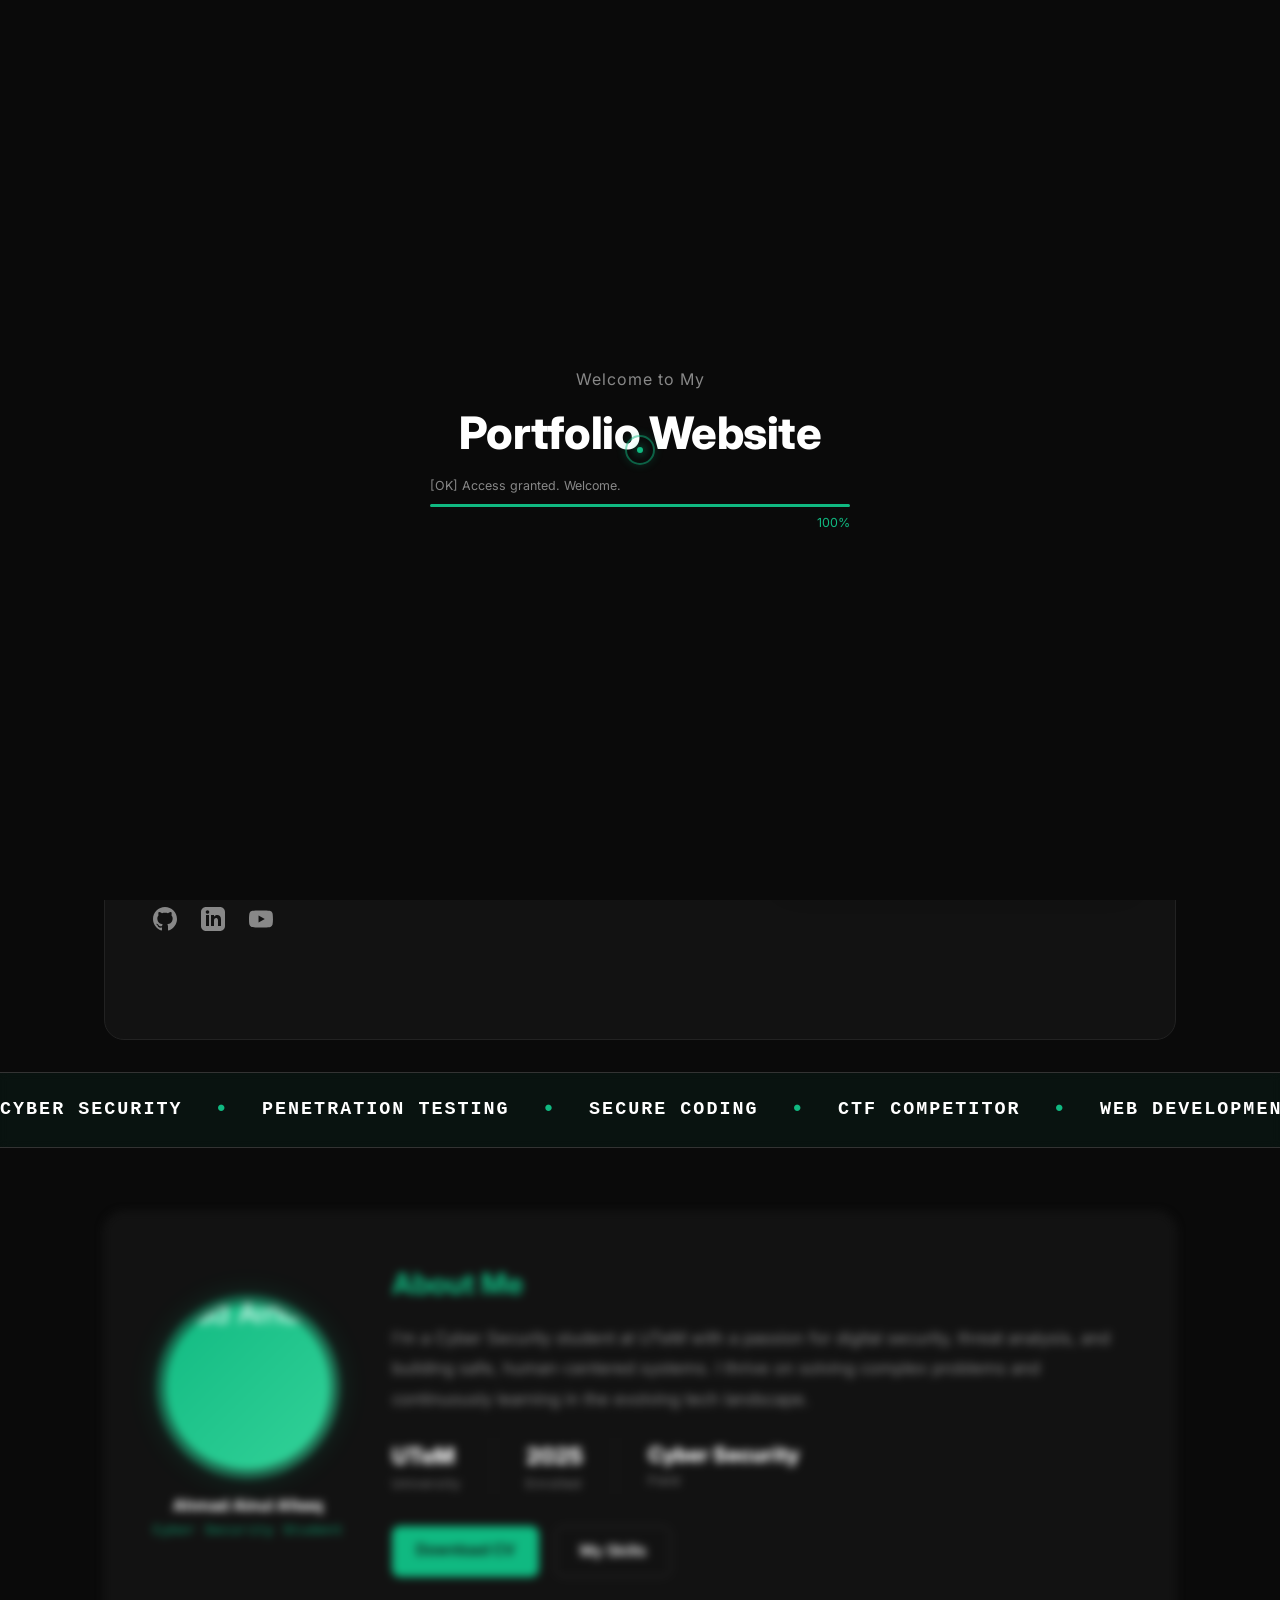
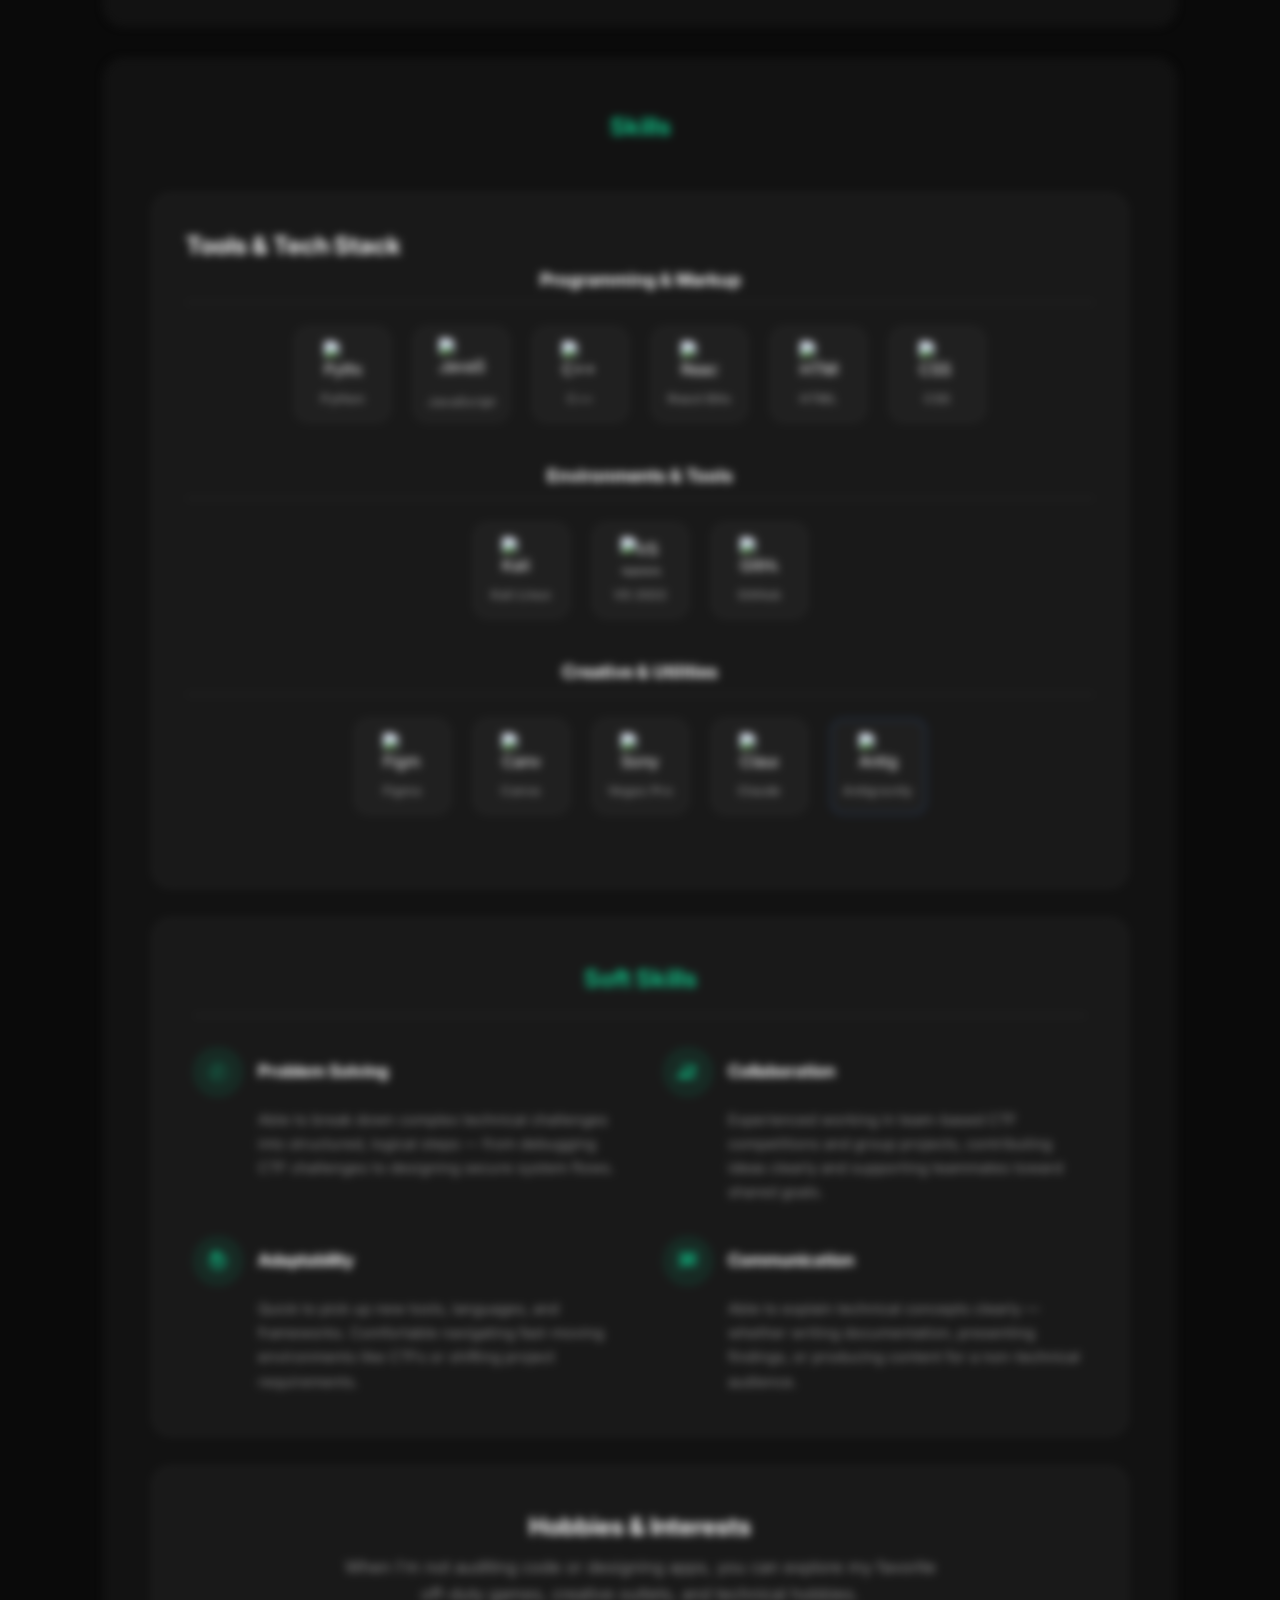
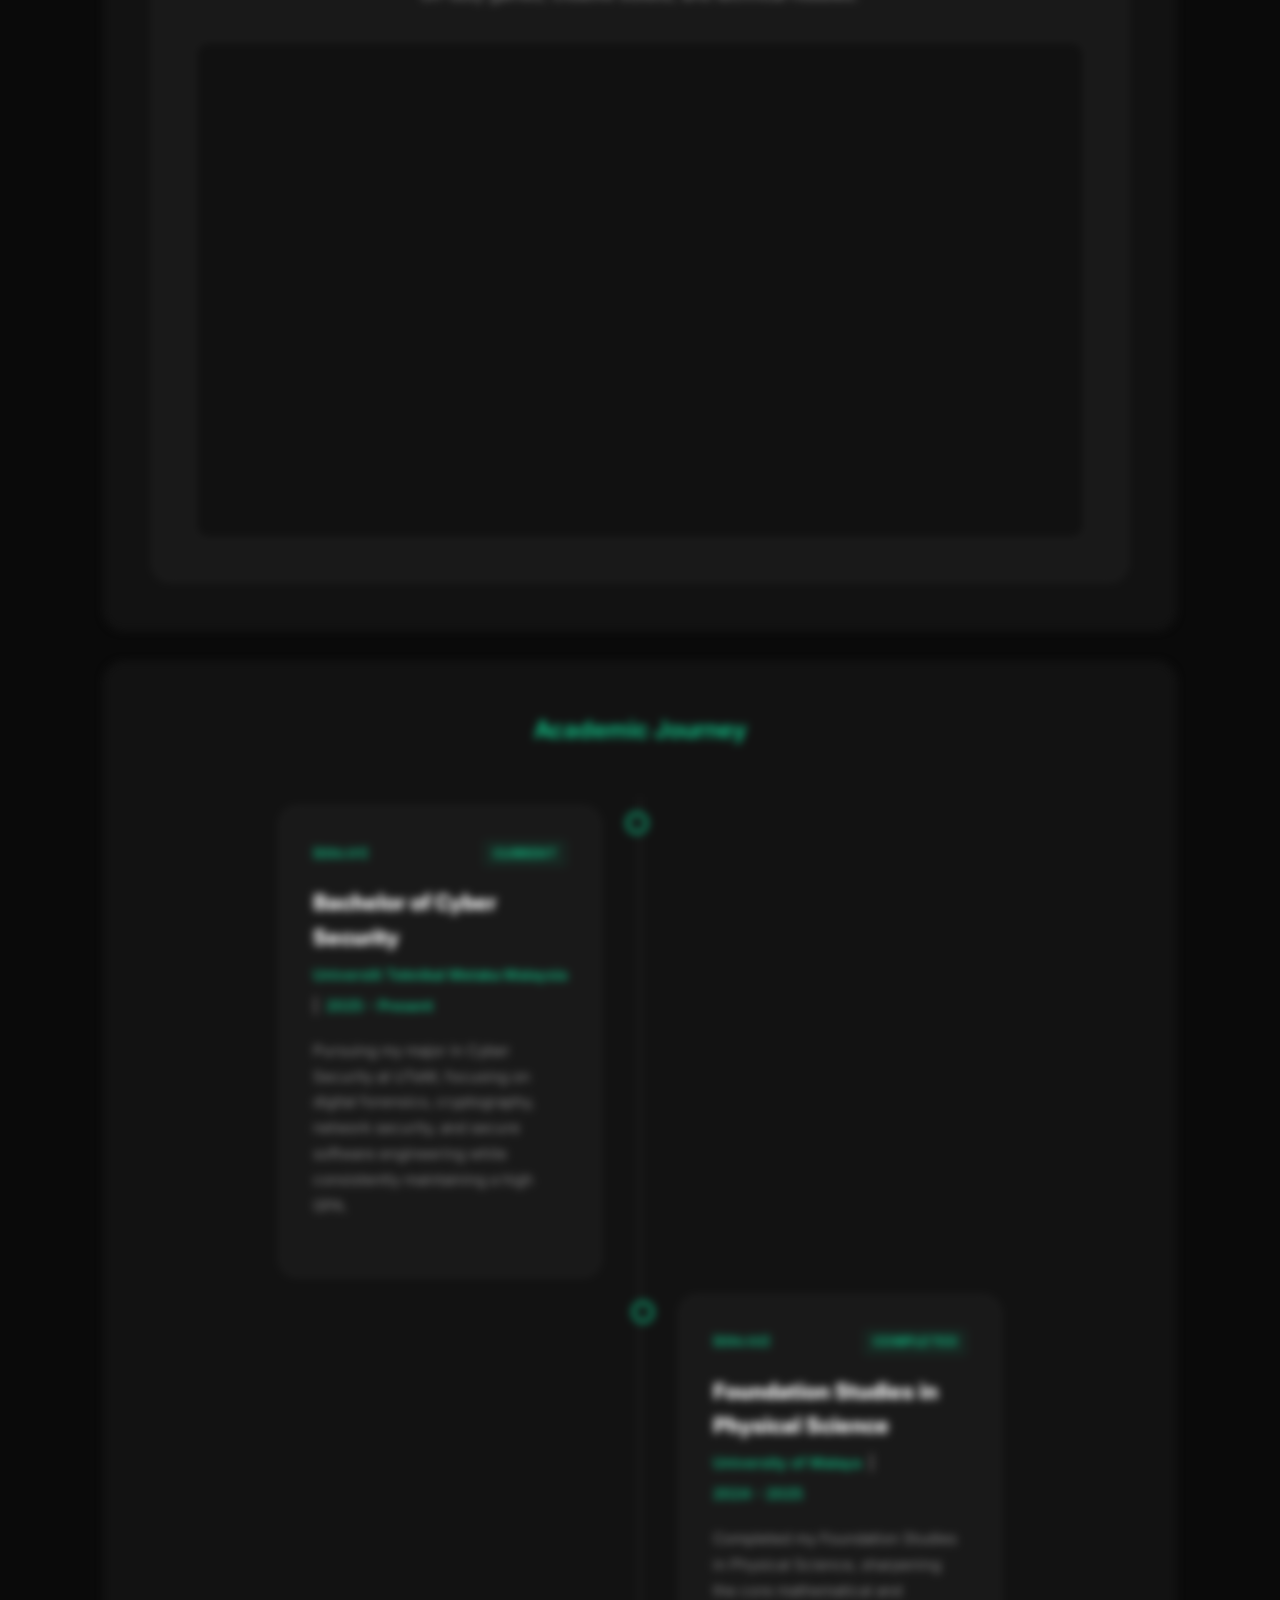
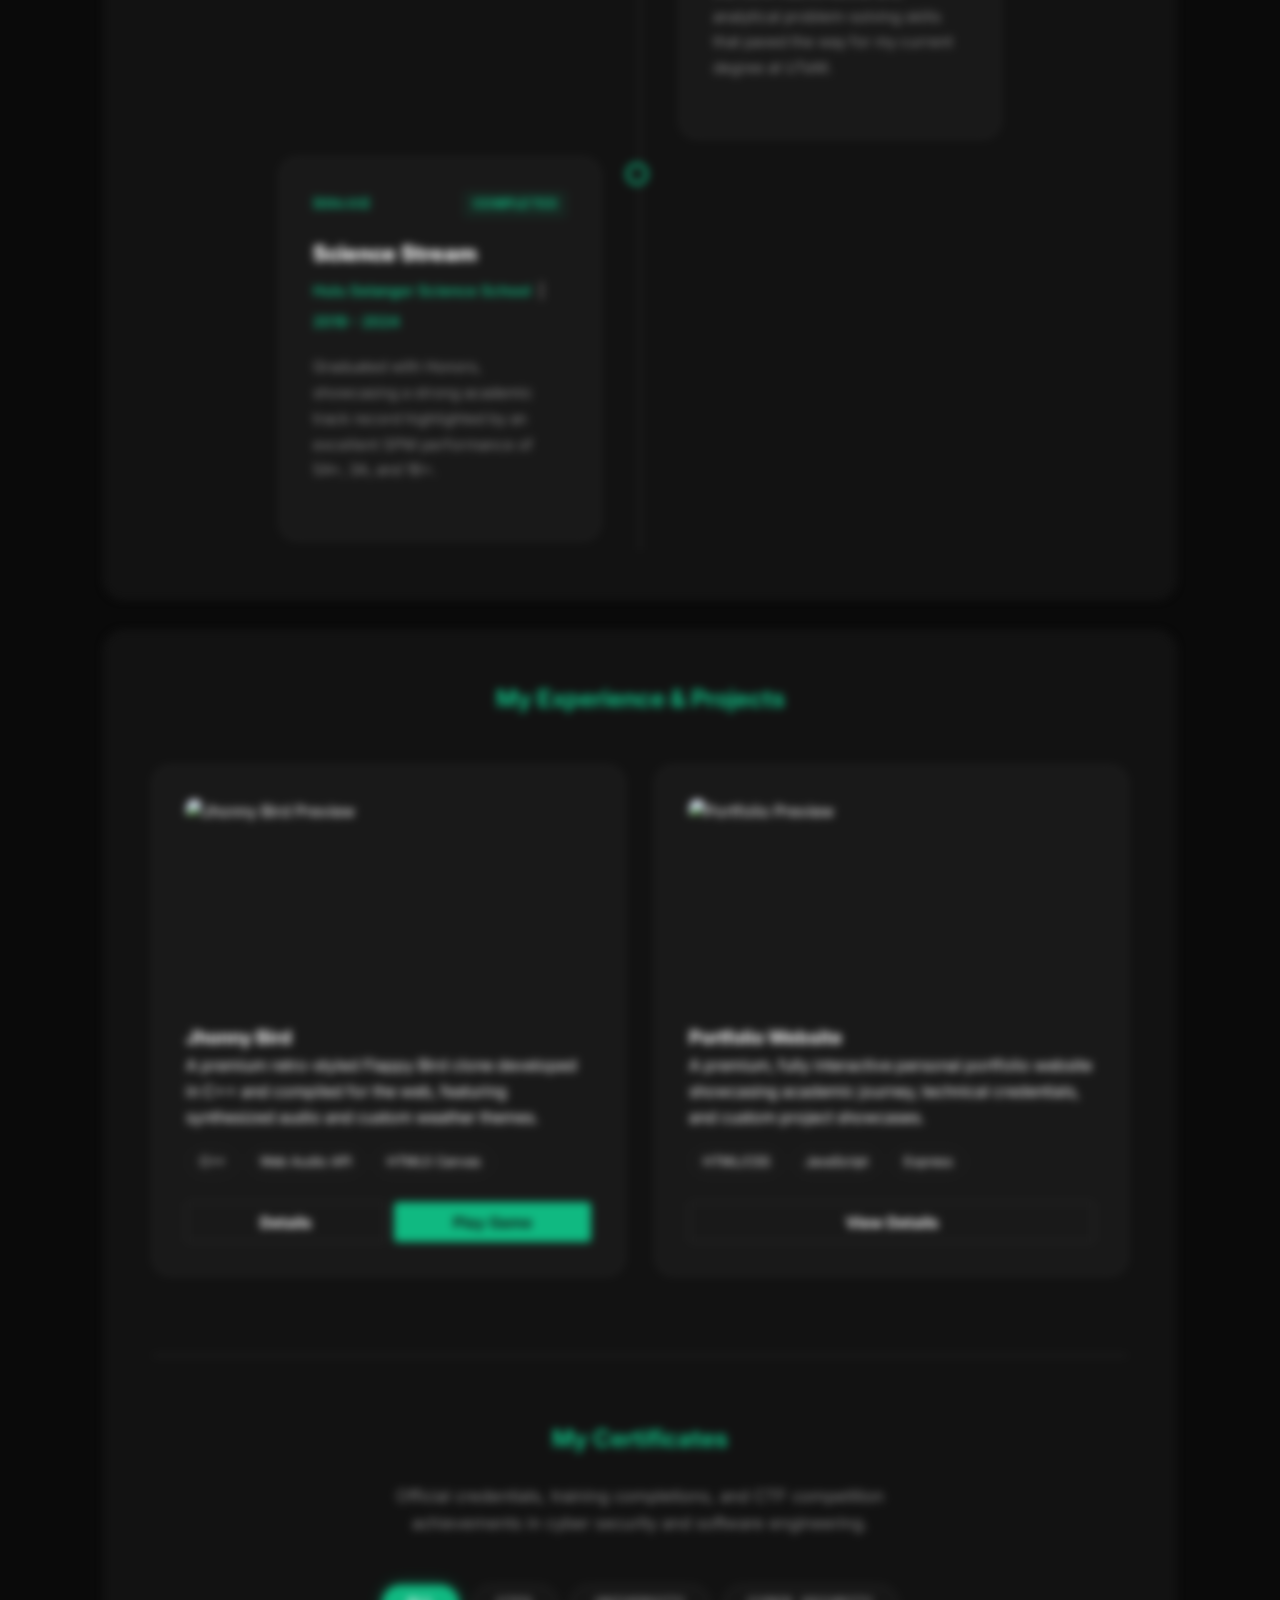
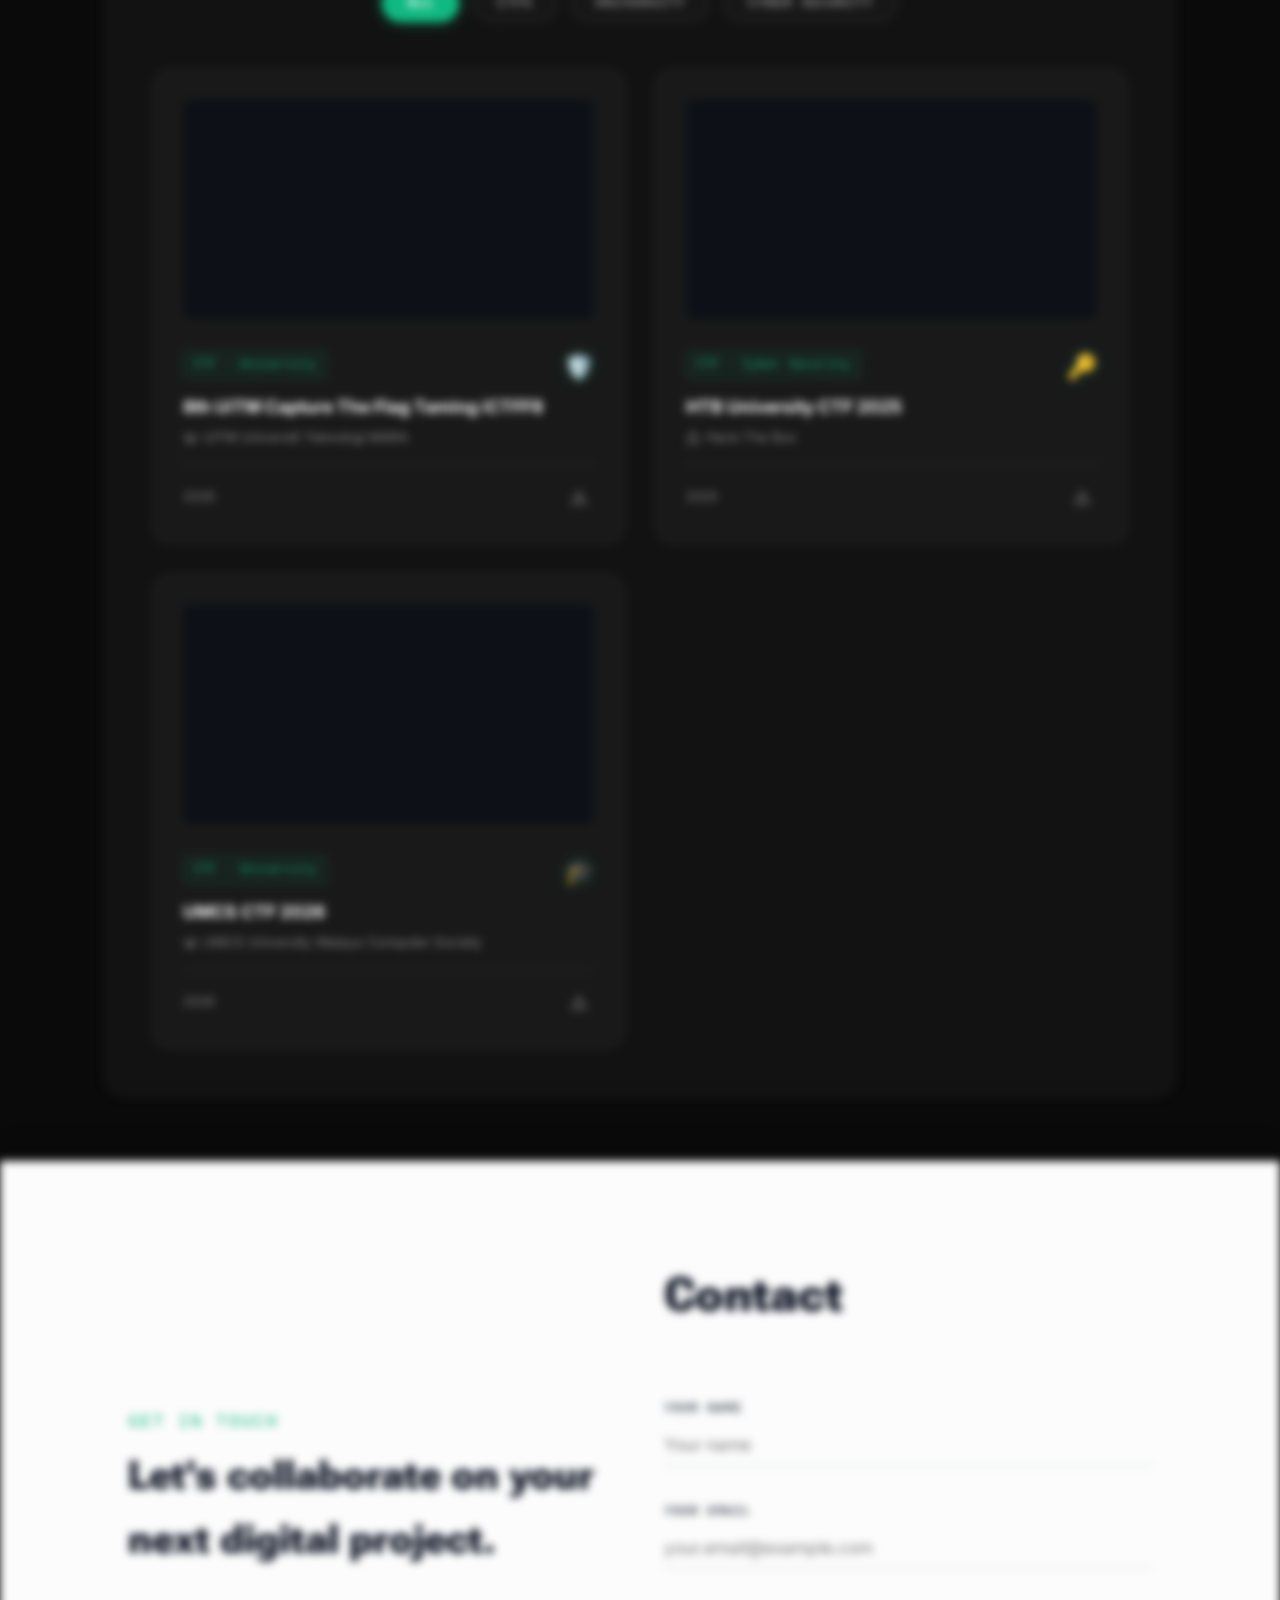
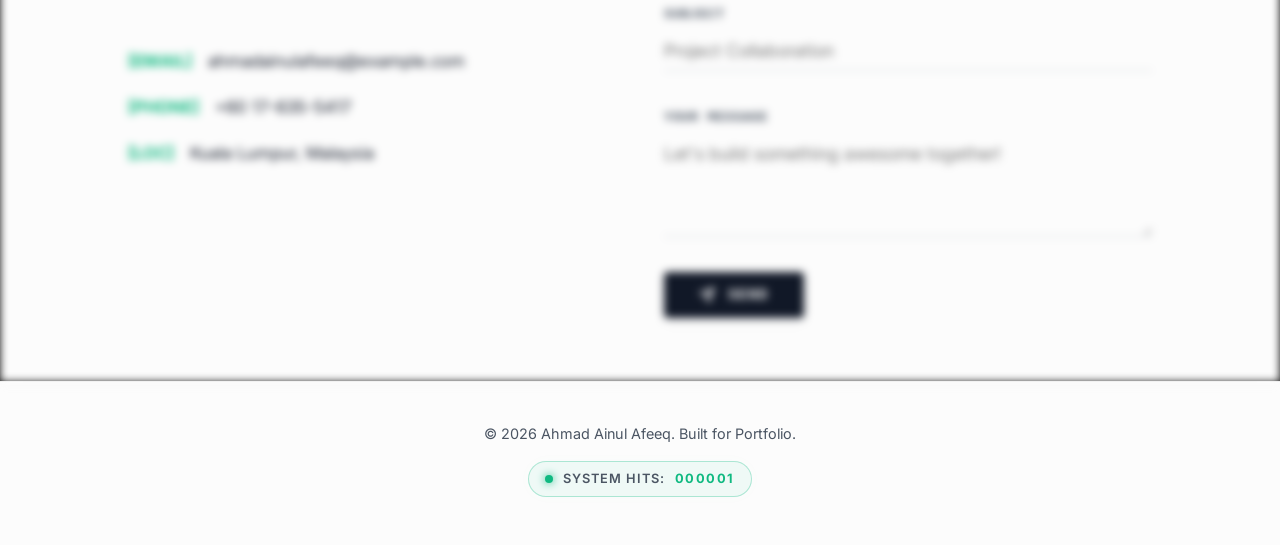
==== public/index.html @ cb154232 "Add interactive environment alert banner to Hero section in index.html" ====
<!DOCTYPE html>
<html lang="en">

<head>
    <meta charset="UTF-8">
    <meta name="viewport" content="width=device-width, initial-scale=1.0">
    <title>Home | Ahmad Ainul Afeeq's Portfolio</title>
    <meta name="description"
        content="Personal digital portfolio of Ahmad Ainul Afeeq, showcasing academic history, works, and personal qualities.">
    <meta http-equiv="Cache-Control" content="no-cache, no-store, must-revalidate">
    <meta http-equiv="Pragma" content="no-cache">
    <meta http-equiv="Expires" content="0">
    <link rel="stylesheet" href="styles.css?v=3.0">
    <link rel="preconnect" href="https://fonts.googleapis.com">
    <link rel="preconnect" href="https://fonts.gstatic.com" crossorigin>
    <link
        href="https://fonts.googleapis.com/css2?family=Roboto+Flex:opsz,wdth,wght@8..144,75..150,100..1000&display=swap"
        rel="stylesheet">
    <script src="https://cdnjs.cloudflare.com/ajax/libs/three.js/r128/three.min.js"></script>
    <script src="https://cdnjs.cloudflare.com/ajax/libs/pdf.js/3.11.174/pdf.min.js"></script>
    <script src="https://cdn.jsdelivr.net/npm/three@0.128.0/examples/js/loaders/GLTFLoader.js"></script>
    <script src="LiquidEther.js?v=3.0"></script>
    <script src="TextPressure.js?v=3.0"></script>
    <script src="script.js?v=3.0" defer></script>
    <style>
        /* This makes the page glide smoothly when clicking nav links */
        html {
            scroll-behavior: smooth;
        }

        /* Adds a little breathing room so the fixed header doesn't cover section titles */
        section {
            scroll-margin-top: 80px;
            margin-bottom: 4rem;
        }
    </style>
</head>

<body>
    <div id="loader-wrapper"
        style="position: fixed; top: 0; left: 0; width: 100%; height: 100%; background-color: var(--bg-gray); z-index: 99999; display: flex; flex-direction: column; justify-content: center; align-items: center; transition: opacity 0.7s ease;">
        <div style="width: 80%; max-width: 420px; text-align: center;">
            <p style="font-size: 1rem; color: var(--text-muted-dark); margin-bottom: 0.3rem; letter-spacing: 1px;">
                Welcome to My</p>
            <h2
                style="font-size: clamp(1.8rem, 4vw, 2.8rem); font-weight: 800; color: var(--text-light); margin-bottom: 0.4rem; letter-spacing: -0.5px;">
                Portfolio Website</h2>

            <div style="width: 100%; text-align: left; font-family: monospace;">
                <p id="loader-text"
                    style="color: var(--text-muted-dark); margin-bottom: 8px; min-height: 18px; font-size: 0.78rem;">
                    [SYSTEM INIT] Boot sequence started...</p>
                <div
                    style="width: 100%; height: 3px; background: var(--border-dark); border-radius: 2px; overflow: hidden;">
                    <div id="loader-bar"
                        style="width: 0%; height: 100%; background: var(--primary-color); transition: width 0.1s linear;">
                    </div>
                </div>
                <p style="color: var(--primary-color); margin-top: 6px; font-size: 0.78rem; text-align: right;"><span
                        id="loader-percent">0</span>%</p>
            </div>
        </div>
    </div>

    <div id="liquid-bg" style="position:fixed;top:0;left:0;width:100%;height:100%;z-index:-1;pointer-events:none;">
    </div>
    <div id="scroll-progress"></div>

    <header>
        <nav>
            <div class="logo">AAA</div>
            <ul class="nav-links">
                <li><a href="#home">Home</a></li>
                <li><a href="#about">About</a></li>
                <li><a href="#skills">Skills</a></li>
                <li><a href="#education">Education</a></li>
                <li><a href="#experience">Experience</a></li>
                <li><a href="#contact">Contact</a></li>
            </ul>
            <div style="display: flex; align-items: center; gap: 1rem;">
                <button id="theme-toggle" aria-label="Toggle Theme"
                    style="background: none; border: none; cursor: pointer; color: var(--text-light); font-size: 1.2rem; display: flex; padding: 0.5rem;">
                    <svg id="moon-icon" width="20" height="20" viewBox="0 0 24 24" fill="none" stroke="currentColor"
                        stroke-width="2" stroke-linecap="round" stroke-linejoin="round" style="display: none;">
                        <path d="M21 12.79A9 9 0 1 1 11.21 3 7 7 0 0 0 21 12.79z"></path>
                    </svg>
                    <svg id="sun-icon" width="20" height="20" viewBox="0 0 24 24" fill="none" stroke="currentColor"
                        stroke-width="2" stroke-linecap="round" stroke-linejoin="round">
                        <circle cx="12" cy="12" r="5"></circle>
                        <line x1="12" y1="1" x2="12" y2="3"></line>
                        <line x1="12" y1="21" x2="12" y2="23"></line>
                        <line x1="4.22" y1="4.22" x2="5.64" y2="5.64"></line>
                        <line x1="18.36" y1="18.36" x2="19.78" y2="19.78"></line>
                        <line x1="1" y1="12" x2="3" y2="12"></line>
                        <line x1="21" y1="12" x2="23" y2="12"></line>
                        <line x1="4.22" y1="19.78" x2="5.64" y2="18.36"></line>
                        <line x1="18.36" y1="5.64" x2="19.78" y2="4.22"></line>
                    </svg>
                </button>
                <button class="menu-btn" aria-label="Toggle navigation">☰</button>
            </div>
        </nav>
    </header>

    <main>
        <!-- TextPressure Banner — no bento box wrapper -->
        <div id="text-pressure-banner"
            style="width:100%;padding:calc(70px + 2.5rem) 4rem 3rem;box-sizing:border-box;pointer-events:none;">
            <div id="text-pressure-mount" style="height:clamp(70px,12vw,140px);width:100%;"></div>
        </div>

        <section id="home" class="bento-box box-dark grid-2 slide-in-right"
            style="align-items: center; min-height: 70vh;">
            <div class="hero-content" style="text-align: left;">
                <p
                    style="font-size: 1.1rem; color: var(--text-muted-dark); margin-bottom: 0.5rem; text-transform: uppercase; letter-spacing: 2px;">
                    Hi im</p>
                <h1
                    style="font-size: clamp(2.25rem, 5.5vw, 4.5rem); font-weight: 900; margin-bottom: 1.5rem; line-height: 1.2; letter-spacing: -0.05em; white-space: nowrap;">
                    <div class="typing-name" style="display: inline-block;"><span
                            style="color: transparent; background-clip: text; -webkit-background-clip: text; background-image: linear-gradient(to right, #34d399, #10b981, #06b6d4);">Ahmad
                            Ainul Afeeq</span></div>
                </h1>

                <p style="font-size: 1.5rem; min-height: 2.5rem; margin-bottom: 2.5rem; font-weight: 600;">
                    &gt; <span id="dynamic-text" style="color: var(--secondary-color);"></span><span class="cursor"
                        style="color: var(--secondary-color);">_</span>
                </p>

                <div class="actions" style="display: flex; gap: 1rem; justify-content: flex-start; flex-wrap: wrap;">
                    <a href="#experience" class="btn btn-primary">View Experience</a>
                    <a href="#skills" class="btn btn-secondary">View Skills</a>
                </div>

                <!-- Interactive Alert Banner -->
                <div class="interaction-alert">
                    <span class="pulse-dot"></span>
                    <span class="alert-text">[SYSTEM INFO] Interactive environment active: Drag, hover, and click elements to explore.</span>
                </div>

                <div class="social-links" style="display: flex; gap: 1.5rem; margin-top: 2rem;">
                    <a href="https://github.com/MeowZyyy" target="_blank" rel="noopener noreferrer" class="social-icon"
                        aria-label="GitHub">
                        <svg width="24" height="24" viewBox="0 0 24 24" fill="currentColor">
                            <path
                                d="M12 0c-6.626 0-12 5.373-12 12 0 5.302 3.438 9.8 8.207 11.387.599.111.793-.261.793-.577v-2.234c-3.338.726-4.033-1.416-4.033-1.416-.546-1.387-1.333-1.756-1.333-1.756-1.089-.745.083-.729.083-.729 1.205.084 1.839 1.237 1.839 1.237 1.07 1.834 2.807 1.304 3.492.997.107-.775.418-1.305.762-1.604-2.665-.305-5.467-1.334-5.467-5.931 0-1.311.469-2.381 1.236-3.221-.124-.303-.535-1.524.117-3.176 0 0 1.008-.322 3.301 1.23.957-.266 1.983-.399 3.003-.404 1.02.005 2.047.138 3.006.404 2.291-1.552 3.297-1.23 3.297-1.23.653 1.653.242 2.874.118 3.176.77.84 1.235 1.911 1.235 3.221 0 4.609-2.807 5.624-5.479 5.921.43.372.823 1.102.823 2.222v3.293c0 .319.192.694.801.576 4.765-1.589 8.199-6.086 8.199-11.386 0-6.627-5.373-12-12-12z" />
                        </svg>
                    </a>
                    <a href="https://www.linkedin.com/in/ahmad-ainul-afeeq-28b37940b/" target="_blank"
                        rel="noopener noreferrer" class="social-icon" aria-label="LinkedIn">
                        <svg width="24" height="24" viewBox="0 0 24 24" fill="currentColor">
                            <path
                                d="M19 0h-14c-2.761 0-5 2.239-5 5v14c0 2.761 2.239 5 5 5h14c2.762 0 5-2.239 5-5v-14c0-2.761-2.238-5-5-5zm-11 19h-3v-11h3v11zm-1.5-12.268c-.966 0-1.75-.79-1.75-1.764s.784-1.764 1.75-1.764 1.75.79 1.75 1.764-.783 1.764-1.75 1.764zm13.5 12.268h-3v-5.604c0-3.368-4-3.113-4 0v5.604h-3v-11h3v1.765c1.396-2.586 7-2.777 7 2.476v6.759z" />
                        </svg>
                    </a>
                    <a href="https://www.youtube.com/@ainulafeeq890" target="_blank" rel="noopener noreferrer"
                        class="social-icon" aria-label="YouTube">
                        <svg width="24" height="24" viewBox="0 0 24 24" fill="currentColor">
                            <path
                                d="M23.498 6.186a3.016 3.016 0 0 0-2.122-2.136C19.505 3.545 12 3.545 12 3.545s-7.505 0-9.377.505A3.017 3.017 0 0 0 .502 6.186C0 8.07 0 12 0 12s0 3.93.502 5.814a3.016 3.016 0 0 0 2.122 2.136c1.871.505 9.376.505 9.376.505s7.505 0 9.377-.505a3.015 3.015 0 0 0 2.122-2.136C24 15.93 24 12 24 12s0-3.93-.502-5.814zM9.545 15.568V8.432L15.818 12l-6.273 3.568z" />
                        </svg>
                    </a>
                </div>
            </div>

            <div class="hero-visual" style="display: flex; justify-content: center; align-items: center; width: 100%;">
                <div id="hero-terminal"
                    style="width: 100%; max-width: 450px; height: 300px; background: var(--bg-gray); border: 1px solid var(--border-light); border-radius: 8px; overflow-y: hidden; position: relative; font-family: monospace; font-size: 14px; box-shadow: 0 10px 30px rgba(0,0,0,0.2); display: flex; flex-direction: column;">
                    <div
                        style="background: var(--border-dark); padding: 10px 15px; display: flex; gap: 8px; border-bottom: 1px solid var(--border-light);">
                        <div style="width: 12px; height: 12px; border-radius: 50%; background: #ff5f56;"></div>
                        <div style="width: 12px; height: 12px; border-radius: 50%; background: #ffbd2e;"></div>
                        <div style="width: 12px; height: 12px; border-radius: 50%; background: #27c93f;"></div>
                    </div>
                    <div id="terminal-content"
                        style="padding: 16px; color: var(--text-muted-dark); line-height: 1.6; white-space: pre-wrap; word-break: break-all; overflow-y: hidden; flex: 1; display: flex; flex-direction: column; justify-content: flex-end;">
                    </div>
                </div>
            </div>
        </section>

        <!-- Infinite Scrolling Marquee Ticker -->
        <div class="marquee-ticker">
            <div class="marquee-content">
                <span>Cyber Security</span>
                <span class="divider">•</span>
                <span>Penetration Testing</span>
                <span class="divider">•</span>
                <span>Secure Coding</span>
                <span class="divider">•</span>
                <span>CTF Competitor</span>
                <span class="divider">•</span>
                <span>Web Development</span>
                <span class="divider">•</span>
                <span>Reverse Engineering</span>
                <span class="divider">•</span>
            </div>
            <div class="marquee-content" aria-hidden="true">
                <span>Cyber Security</span>
                <span class="divider">•</span>
                <span>Penetration Testing</span>
                <span class="divider">•</span>
                <span>Secure Coding</span>
                <span class="divider">•</span>
                <span>CTF Competitor</span>
                <span class="divider">•</span>
                <span>Web Development</span>
                <span class="divider">•</span>
                <span>Reverse Engineering</span>
                <span class="divider">•</span>
            </div>
        </div>

        <section id="about" class="bento-box box-dark slide-in-right">
            <div style="display: flex; align-items: center; gap: 3rem; flex-wrap: wrap;">
                <div style="flex-shrink: 0; display: flex; flex-direction: column; align-items: center; gap: 1rem;">
                    <div
                        style="width: 180px; height: 180px; border-radius: 50%; padding: 3px; background: linear-gradient(135deg, var(--primary-color), var(--secondary-color)); box-shadow: 0 0 30px rgba(16,185,129,0.2);">
                        <div
                            style="width: 100%; height: 100%; border-radius: 50%; overflow: hidden; border: 3px solid var(--bg-dark); box-sizing: border-box;">
                            <img src="assets/images/profile-picture.png" alt="Ahmad Ainul Afeeq"
                                style="width: 100%; height: 100%; object-fit: cover; transform: scale(1.8) translateX(2%) translateY(-4%);">
                        </div>
                    </div>
                    <div style="text-align: center;">
                        <p style="font-weight: 700; font-size: 1rem; margin-bottom: 0.1rem; color: var(--text-light);">
                            Ahmad Ainul Afeeq</p>
                        <p
                            style="font-size: 0.8rem; color: var(--primary-color); font-family: monospace; margin: 0; letter-spacing: 1px;">
                            Cyber Security Student</p>
                    </div>
                </div>
                <div style="flex: 1; min-width: 260px; text-align: left;">
                    <h2 style="color: var(--primary-color); margin-bottom: 1rem; font-size: 1.8rem;">About Me</h2>
                    <p
                        style="font-size: 1.05rem; line-height: 1.8; color: var(--text-muted-dark); margin-bottom: 1.5rem;">
                        I'm a Cyber Security student at UTeM with a passion for digital security, threat analysis, and
                        building safe, human-centered systems. I thrive on solving complex problems and continuously
                        learning in the evolving tech landscape.
                    </p>
                    <div style="display: flex; gap: 2rem; margin-bottom: 2rem; flex-wrap: wrap;">
                        <div>
                            <p style="font-size: 1.4rem; font-weight: 800; color: var(--text-light); margin: 0;">UTeM
                            </p>
                            <p
                                style="font-size: 0.78rem; color: var(--text-muted-dark); margin: 0; letter-spacing: 1px;">
                                University</p>
                        </div>
                        <div style="width: 1px; background: var(--border-dark);"></div>
                        <div>
                            <p style="font-size: 1.4rem; font-weight: 800; color: var(--text-light); margin: 0;">2025
                            </p>
                            <p
                                style="font-size: 0.78rem; color: var(--text-muted-dark); margin: 0; letter-spacing: 1px;">
                                Enrolled</p>
                        </div>
                        <div style="width: 1px; background: var(--border-dark);"></div>
                        <div>
                            <p style="font-size: 1.3rem; font-weight: 800; color: var(--text-light); margin: 0;">Cyber Security</p>
                            <p
                                style="font-size: 0.78rem; color: var(--text-muted-dark); margin: 0; letter-spacing: 1px;">
                                Field</p>
                        </div>
                    </div>
                    <div style="display: flex; gap: 1rem; flex-wrap: wrap;">
                        <a href="assets/documents/CV_Ahmad_Ainul_Afeeq.pdf" class="btn btn-primary" download="CV_Ahmad_Ainul_Afeeq.pdf">Download
                            CV</a>
                        <a href="#skills" class="btn btn-secondary">My Skills</a>
                    </div>
                </div>
            </div>
        </section>

        <section id="skills" class="bento-box box-dark slide-in-right">
            <h2 style="text-align: center; margin-bottom: 3rem; color: var(--primary-color);">Skills</h2>

            <div class="glass-card">
                <h2
                    class="text-3xl font-extrabold text-transparent bg-clip-text bg-gradient-to-r from-emerald-400 to-cyan-400 mb-8 text-center tracking-tight">
                    Tools & Tech Stack
                </h2>

                <h3
                    style="font-size: 1.1rem; color: var(--text-light); border-bottom: 1px solid rgba(255,255,255,0.1); padding-bottom: 0.5rem; margin-bottom: 1rem; text-align: center;">
                    Programming & Markup</h3>
                <div class="tech-grid" style="margin-bottom: 2.5rem;">
                    <div class="tech-badge">
                        <img src="assets/images/python.png" alt="Python">
                        <span>Python</span>
                    </div>
                    <div class="tech-badge">
                        <img src="assets/images/javascript.png" alt="JavaScript">
                        <span>JavaScript</span>
                    </div>
                    <div class="tech-badge">
                        <img src="assets/images/c++.png" alt="C++">
                        <span>C++</span>
                    </div>
                    <div class="tech-badge">
                        <img src="assets/images/reactjs.png" alt="React Bits">
                        <span>React Bits</span>
                    </div>
                    <div class="tech-badge">
                        <img src="assets/images/html.png" alt="HTML">
                        <span>HTML</span>
                    </div>
                    <div class="tech-badge">
                        <img src="assets/images/css.png" alt="CSS">
                        <span>CSS</span>
                    </div>
                </div>

                <h3
                    style="font-size: 1.1rem; color: var(--text-light); border-bottom: 1px solid rgba(255,255,255,0.1); padding-bottom: 0.5rem; margin-bottom: 1rem; text-align: center;">
                    Environments & Tools</h3>
                <div class="tech-grid" style="margin-bottom: 2.5rem;">
                    <div class="tech-badge">
                        <img src="assets/images/kali-linux.png" alt="Kali Linux">
                        <span>Kali Linux</span>
                    </div>
                    <div class="tech-badge">
                        <img src="assets/images/vs22.png" alt="VS 2022">
                        <span>VS 2022</span>
                    </div>
                    <div class="tech-badge">
                        <img src="assets/images/github.png" alt="GitHub">
                        <span>GitHub</span>
                    </div>
                </div>

                <h3
                    style="font-size: 1.1rem; color: var(--text-light); border-bottom: 1px solid rgba(255,255,255,0.1); padding-bottom: 0.5rem; margin-bottom: 1rem; text-align: center;">
                    Creative & Utilities</h3>
                <div class="tech-grid" style="margin-bottom: 2.5rem;">
                    <div class="tech-badge">
                        <img src="assets/images/figma.png" alt="Figma">
                        <span>Figma</span>
                    </div>
                    <div class="tech-badge">
                        <img src="assets/images/canva.png" alt="Canva">
                        <span>Canva</span>
                    </div>
                    <div class="tech-badge">
                        <img src="assets/images/sony.png" alt="Sony Vegas Pro">
                        <span>Vegas Pro</span>
                    </div>
                    <div class="tech-badge">
                        <img src="assets/images/claude.png" alt="Claude AI">
                        <span>Claude</span>
                    </div>
                    <div class="tech-badge" style="border-color: rgba(59, 130, 246, 0.4);">
                        <img src="assets/images/antigravity.png" alt="Antigravity">
                        <span>Antigravity</span>
                    </div>
                </div>
            </div>

            <div class="glass-card" style="margin-top: 2rem; padding: 2.5rem !important;">
                <h2
                    style="color: var(--primary-color); margin-bottom: 2rem; border-bottom: 1px solid var(--border-light); padding-bottom: 1rem; text-align: center;">
                    Soft Skills
                </h2>
                <ul class="softskill-grid">
                    <!-- Problem Solving -->
                    <li class="softskill-item">
                        <div class="softskill-sub-grid softskill-center">
                            <figure class="softskill-icon-wrap">
                                <svg class="softskill-icon" viewBox="0 0 24 24" aria-hidden="true">
                                    <g fill="currentColor">
                                        <path
                                            d="M12 2a10 10 0 1 0 10 10A10.011 10.011 0 0 0 12 2zm0 18a8 8 0 1 1 8-8 8.009 8.009 0 0 1-8 8z"
                                            opacity=".4" />
                                        <path
                                            d="M12 7a1 1 0 0 0-1 1v4l-2.293 2.293a1 1 0 1 0 1.414 1.414l2.586-2.586A1 1 0 0 0 13 12V8a1 1 0 0 0-1-1z" />
                                    </g>
                                </svg>
                            </figure>
                            <h4 style="color: var(--text-light); font-size: 1.05rem;">Problem Solving</h4>
                        </div>
                        <div class="softskill-sub-grid">
                            <div class="softskill-icon-clone" aria-hidden="true"></div>
                            <p class="softskill-desc">Able to break down complex technical challenges into structured,
                                logical steps — from debugging CTF challenges to designing secure system flows.</p>
                        </div>
                    </li>

                    <!-- Collaboration -->
                    <li class="softskill-item">
                        <div class="softskill-sub-grid softskill-center">
                            <figure class="softskill-icon-wrap">
                                <svg class="softskill-icon" viewBox="0 0 24 24" aria-hidden="true">
                                    <g fill="currentColor">
                                        <circle cx="9" cy="7" r="4" opacity=".4" />
                                        <path
                                            d="M17 11a3 3 0 1 0-3-3 3 3 0 0 0 3 3zm-8 2c-4.418 0-8 1.79-8 4v1h16v-1c0-2.21-3.582-4-8-4z" />
                                        <path
                                            d="M17 13c-1.3 0-2.516.284-3.583.772C14.96 14.67 16 15.765 16 17v1h6v-1c0-2.21-2.686-4-5-4z"
                                            opacity=".4" />
                                    </g>
                                </svg>
                            </figure>
                            <h4 style="color: var(--text-light); font-size: 1.05rem;">Collaboration</h4>
                        </div>
                        <div class="softskill-sub-grid">
                            <div class="softskill-icon-clone" aria-hidden="true"></div>
                            <p class="softskill-desc">Experienced working in team-based CTF competitions and group
                                projects, contributing ideas clearly and supporting teammates toward shared goals.</p>
                        </div>
                    </li>

                    <!-- Adaptability -->
                    <li class="softskill-item">
                        <div class="softskill-sub-grid softskill-center">
                            <figure class="softskill-icon-wrap">
                                <svg class="softskill-icon" viewBox="0 0 24 24" aria-hidden="true">
                                    <g fill="currentColor">
                                        <path
                                            d="M19.071 4.929A9.969 9.969 0 0 0 12 2v10l-7.071-7.071A10 10 0 1 0 19.071 4.929z"
                                            opacity=".4" />
                                        <path d="M12 2a9.969 9.969 0 0 0-7.071 2.929L12 12V2z" />
                                    </g>
                                </svg>
                            </figure>
                            <h4 style="color: var(--text-light); font-size: 1.05rem;">Adaptability</h4>
                        </div>
                        <div class="softskill-sub-grid">
                            <div class="softskill-icon-clone" aria-hidden="true"></div>
                            <p class="softskill-desc">Quick to pick up new tools, languages, and frameworks. Comfortable
                                navigating fast-moving environments like CTFs or shifting project requirements.</p>
                        </div>
                    </li>

                    <!-- Communication -->
                    <li class="softskill-item">
                        <div class="softskill-sub-grid softskill-center">
                            <figure class="softskill-icon-wrap">
                                <svg class="softskill-icon" viewBox="0 0 24 24" aria-hidden="true">
                                    <g fill="currentColor">
                                        <path d="M20 2H4a2 2 0 0 0-2 2v18l4-4h14a2 2 0 0 0 2-2V4a2 2 0 0 0-2-2z"
                                            opacity=".4" />
                                        <path d="M7 10h10v2H7zm0-3h10v2H7zm0 6h7v2H7z" />
                                    </g>
                                </svg>
                            </figure>
                            <h4 style="color: var(--text-light); font-size: 1.05rem;">Communication</h4>
                        </div>
                        <div class="softskill-sub-grid">
                            <div class="softskill-icon-clone" aria-hidden="true"></div>
                            <p class="softskill-desc">Able to explain technical concepts clearly — whether writing
                                documentation, presenting findings, or producing content for a non-technical audience.
                            </p>
                        </div>
                    </li>
                </ul>
            </div>

            <div class="glass-card" style="margin-top: 2rem; text-align: center; padding: 2.5rem !important;">
                <h2 style="margin-bottom: 0.5rem;">Hobbies & Interests</h2>
                <p style="color: var(--text-muted-dark); max-width: 600px; margin: 0 auto 2rem; font-size: 1.05rem;">
                    When I'm not auditing code or designing apps, you can explore my favorite off-duty games, creative
                    outlets, and technical hobbies.
                </p>
                <div id="circular-gallery-container"
                    style="height: 500px; width: 100%; position: relative; overflow: hidden; border-radius: 15px; background: rgba(5, 5, 5, 0.4); border: 1px solid var(--border-light);">
                </div>
            </div>
        </section>

        <section id="education" class="bento-box box-dark slide-in-right">
            <h2 style="text-align: center; margin-bottom: 3rem; color: var(--primary-color);">Academic Journey</h2>

            <div class="timeline">
                <div class="timeline-item left">
                    <div class="glass-card spotlight-card"
                        style="display: flex; flex-direction: column; justify-content: space-between; border-radius: 15px; border: 1px solid var(--card-border); padding: 2rem !important; transition: all 0.3s ease; background: var(--card-bg);">
                        <div>
                            <div
                                style="display: flex; justify-content: space-between; align-items: center; margin-bottom: 1.2rem; font-family: monospace; font-size: 0.8rem;">
                                <span style="color: var(--primary-color); font-weight: bold;">[EDU.01]</span>
                                <span
                                    style="color: var(--primary-color); background: rgba(16, 185, 129, 0.08); padding: 0.2rem 0.6rem; border-radius: 4px; font-weight: 700; letter-spacing: 0.5px;">CURRENT</span>
                            </div>
                            <h3
                                style="font-size: 1.35rem; font-weight: 800; color: var(--text-light); margin-bottom: 0.5rem; font-family: 'Roboto Flex', sans-serif;">
                                Bachelor of Cyber Security</h3>
                            <div
                                style="display: flex; align-items: center; gap: 0.5rem; color: var(--primary-color); font-weight: 600; font-size: 0.92rem; margin-bottom: 1.2rem; flex-wrap: wrap;">
                                <span>Universiti Teknikal Melaka Malaysia</span>
                                <span style="color: var(--text-muted-dark);">|</span>
                                <span>2025 - Present</span>
                            </div>
                            <p
                                style="font-size: 0.95rem; line-height: 1.7; color: var(--text-muted-dark); margin-bottom: 1.5rem;">
                                Pursuing my major in Cyber Security at UTeM, focusing on digital forensics,
                                cryptography, network security, and secure software engineering while consistently
                                maintaining a high GPA.
                            </p>
                        </div>
                        <!-- Memory Hover Photo container -->
                        <div class="memory-photo-container">
                            <div class="memory-photo-frame">
                                <img src="assets/images/utem.jpg?v=3.0" alt="UTeM Memory" class="memory-photo" />
                                <div class="memory-photo-caption">Undergraduate memories</div>
                            </div>
                        </div>
                    </div>
                </div>

                <div class="timeline-item right">
                    <div class="glass-card spotlight-card"
                        style="display: flex; flex-direction: column; justify-content: space-between; border-radius: 15px; border: 1px solid var(--card-border); padding: 2rem !important; transition: all 0.3s ease; background: var(--card-bg);">
                        <div>
                            <div
                                style="display: flex; justify-content: space-between; align-items: center; margin-bottom: 1.2rem; font-family: monospace; font-size: 0.8rem;">
                                <span style="color: var(--primary-color); font-weight: bold;">[EDU.02]</span>
                                <span
                                    style="color: var(--primary-color); background: rgba(16, 185, 129, 0.08); padding: 0.2rem 0.6rem; border-radius: 4px; font-weight: 700; letter-spacing: 0.5px;">COMPLETED</span>
                            </div>
                            <h3
                                style="font-size: 1.35rem; font-weight: 800; color: var(--text-light); margin-bottom: 0.5rem; font-family: 'Roboto Flex', sans-serif;">
                                Foundation Studies in Physical Science</h3>
                            <div
                                style="display: flex; align-items: center; gap: 0.5rem; color: var(--primary-color); font-weight: 600; font-size: 0.92rem; margin-bottom: 1.2rem; flex-wrap: wrap;">
                                <span>University of Malaya</span>
                                <span style="color: var(--text-muted-dark);">|</span>
                                <span>2024 - 2025</span>
                            </div>
                            <p
                                style="font-size: 0.95rem; line-height: 1.7; color: var(--text-muted-dark); margin-bottom: 1.5rem;">
                                Completed my Foundation Studies in Physical Science, sharpening the core mathematical
                                and analytical problem-solving skills that paved the way for my current degree at UTeM.
                            </p>
                        </div>
                        <!-- Memory Hover Photo container -->
                        <div class="memory-photo-container">
                            <div class="memory-photo-frame">
                                <img src="assets/images/um.jpg?v=2.2" alt="UM Memory" class="memory-photo" />
                                <div class="memory-photo-caption">Foundation memories</div>
                            </div>
                        </div>
                    </div>
                </div>

                <div class="timeline-item left">
                    <div class="glass-card spotlight-card"
                        style="display: flex; flex-direction: column; justify-content: space-between; border-radius: 15px; border: 1px solid var(--card-border); padding: 2rem !important; transition: all 0.3s ease; background: var(--card-bg);">
                        <div>
                            <div
                                style="display: flex; justify-content: space-between; align-items: center; margin-bottom: 1.2rem; font-family: monospace; font-size: 0.8rem;">
                                <span style="color: var(--primary-color); font-weight: bold;">[EDU.03]</span>
                                <span
                                    style="color: var(--primary-color); background: rgba(16, 185, 129, 0.08); padding: 0.2rem 0.6rem; border-radius: 4px; font-weight: 700; letter-spacing: 0.5px;">COMPLETED</span>
                            </div>
                            <h3
                                style="font-size: 1.35rem; font-weight: 800; color: var(--text-light); margin-bottom: 0.5rem; font-family: 'Roboto Flex', sans-serif;">
                                Science Stream</h3>
                            <div
                                style="display: flex; align-items: center; gap: 0.5rem; color: var(--primary-color); font-weight: 600; font-size: 0.92rem; margin-bottom: 1.2rem; flex-wrap: wrap;">
                                <span>Hulu Selangor Science School</span>
                                <span style="color: var(--text-muted-dark);">|</span>
                                <span>2019 - 2024</span>
                            </div>
                            <p
                                style="font-size: 0.95rem; line-height: 1.7; color: var(--text-muted-dark); margin-bottom: 1.5rem;">
                                Graduated with Honors, showcasing a strong academic track record highlighted by an
                                excellent SPM performance of 5A+, 3A, and 1B+.
                            </p>
                        </div>
                        <!-- Memory Hover Photo container -->
                        <div class="memory-photo-container">
                            <div class="memory-photo-frame">
                                <img src="assets/images/semashur.jpg?v=2.2" alt="High School Memory"
                                    class="memory-photo" />
                                <div class="memory-photo-caption">High school memories</div>
                            </div>
                        </div>
                    </div>
                </div>
            </div>
        </section>

        <section id="experience" class="bento-box box-dark slide-in-right">
            <h2 style="text-align: center; margin-bottom: 3rem; color: var(--primary-color);">My Experience & Projects
            </h2>

            <div class="grid-3">

                <div class="glass-card project-card" style="display: flex; flex-direction: column;"
                    data-project-title="Jhonny Bird"
                    data-project-desc="Jhonny Bird is a premium, retro-styled Flappy Bird clone developed in C++ and compiled for the web. Experience vintage synthesized sound effects programmatically generated using the native Web Audio API (such as wing flaps, point chimes, and crash sweeps). It features multiple playable characters (Johnny, Maimunah, Tingo), dynamic wing-rotation animations based on physics velocity, and custom weather themes."
                    data-project-tags="C++,HTML5 Canvas,Web Audio API"
                    data-project-image="assets/images/JHONNY BIRD.jpg"
                    data-project-play="https://meowzyyy.github.io/jhonny-bird/" data-project-play-text="Open Website"
                    data-project-repo="https://github.com/MeowZyyy/jhonny-bird">
                    <div
                        style="height: 200px; border-radius: 10px; margin-bottom: 1.5rem; overflow: hidden; border: 1px solid var(--glass-border); position: relative;">
                        <img src="assets/images/JHONNY BIRD.jpg" alt="Jhonny Bird Preview"
                            style="width: 100%; height: 100%; object-fit: cover;">
                    </div>
                    <h3>Jhonny Bird</h3>
                    <p style="flex: 1;">A premium retro-styled Flappy Bird clone developed in C++ and compiled for the
                        web, featuring synthesized audio and custom weather themes.</p>
                    <div class="tag-container" style="margin-bottom: 1.5rem;">
                        <span class="tag">C++</span>
                        <span class="tag">Web Audio API</span>
                        <span class="tag">HTML5 Canvas</span>
                    </div>
                    <div style="display: flex; gap: 0.5rem; width: 100%;">
                        <button class="btn btn-secondary project-detail-btn"
                            style="flex: 1; text-align: center; background: none; border: 1px solid var(--border-light); color: var(--text-light); cursor: pointer; padding: 0.6rem 0; border-radius: 4px; font-weight: bold; font-family: inherit;">Details</button>
                        <button class="btn btn-primary play-arcade-btn" data-game-url="https://meowzyyy.github.io/jhonny-bird/"
                            style="flex: 1; text-align: center; padding: 0.6rem 0; border-radius: 4px; font-weight: bold; font-family: inherit; font-size: 0.95rem;">Play Game</button>
                    </div>
                </div>

                <div class="glass-card project-card" style="display: flex; flex-direction: column;"
                    data-project-title="Portfolio Website"
                    data-project-desc="A premium, fully interactive personal portfolio website showcasing academic achievements, technical credentials, and projects. Featuring a dynamic particle canvas background, a mock hacking terminal simulation, spotlight glowing timeline cards, a categorized certificate preview drawer, and Web3Forms email contact routing."
                    data-project-tags="HTML/CSS,JavaScript,Express"
                    data-project-image="assets/images/portfolio_screenshot.png"
                    data-project-play="https://meowzyyy.github.io/portfolio-website/"
                    data-project-play-text="Open Website"
                    data-project-repo="https://github.com/MeowZyyy/portfolio-website">
                    <div
                        style="height: 200px; border-radius: 10px; margin-bottom: 1.5rem; overflow: hidden; border: 1px solid var(--glass-border); position: relative;">
                        <img src="assets/images/portfolio_screenshot.png" alt="Portfolio Preview"
                            style="width: 100%; height: 100%; object-fit: cover;">
                    </div>
                    <h3>Portfolio Website</h3>
                    <p style="flex: 1;">A premium, fully interactive personal portfolio website showcasing academic
                        journey, technical credentials, and custom project showcases.</p>
                    <div class="tag-container" style="margin-bottom: 1.5rem;">
                        <span class="tag">HTML/CSS</span>
                        <span class="tag">JavaScript</span>
                        <span class="tag">Express</span>
                    </div>
                    <button class="btn btn-secondary project-detail-btn"
                        style="text-align: center; width: 100%; background: none; border: 1px solid var(--border-light); color: var(--text-light); cursor: pointer; padding: 0.6rem 0; border-radius: 4px; font-weight: bold; font-family: inherit;">View
                        Details</button>
                </div>
            </div> <!-- Close grid-3 project container -->

            <!-- Certificate Subsection -->
            <div class="certificate-section"
                style="margin-top: 5rem; border-top: 1px solid var(--border-light); padding-top: 4rem;">
                <h2 style="text-align: center; margin-bottom: 1.5rem; color: var(--primary-color);">My Certificates</h2>
                <p
                    style="text-align: center; color: var(--text-muted-dark); max-width: 600px; margin: 0 auto 3rem; font-size: 1.05rem;">
                    Official credentials, training completions, and CTF competition achievements in cyber security and
                    software engineering.
                </p>

                <!-- Filter tags -->
                <div class="filter-tags">
                    <button class="filter-btn active" data-filter="all">All</button>
                    <button class="filter-btn" data-filter="ctf">CTFs</button>
                    <button class="filter-btn" data-filter="university">University</button>
                    <button class="filter-btn" data-filter="cybersecurity">Cyber Security</button>
                </div>

                <!-- Certificates Grid -->
                <div class="certificates-grid">
                    <!-- Cert 1: Taming iCTFF8 -->
                    <div class="glass-card cert-card" data-category="ctf university cybersecurity"
                        data-orientation="landscape" data-title="8th UiTM Capture The Flag Taming iCTFF8"
                        data-file="assets/documents/taming-ictff8.pdf"
                        data-description="Participated in the 8th UiTM Taming iCTFF8 Capture The Flag competition, a cybersecurity challenge hosted by Universiti Teknologi MARA (UiTM). Competed across categories including web exploitation, cryptography, reverse engineering, and OSINT, applying real-world offensive security skills under a time-limited environment."
                        style="display: flex; flex-direction: column; cursor: pointer;">

                        <!-- Certificate Preview Window -->
                        <div
                            style="height: 220px; border-radius: 8px; margin-bottom: 2rem; overflow: hidden; position: relative; border: 1px solid var(--glass-border); background: #0d1117;">
                            <canvas class="cert-canvas" data-pdf="assets/documents/taming-ictff8.pdf"
                                style="width: 100%; height: 100%; object-fit: cover; display: block;"></canvas>
                        </div>

                        <div
                            style="display: flex; justify-content: space-between; align-items: flex-start; margin-bottom: 0.5rem;">
                            <span class="cert-tag">CTF &middot; University</span>
                            <span class="cert-icon" style="font-size: 1.5rem; margin-top: -0.2rem;">🛡️</span>
                        </div>

                        <h3 style="margin-bottom: 0.5rem; font-size: 1.1rem; line-height: 1.4;">8th UiTM Capture The
                            Flag Taming iCTFF8</h3>

                        <div class="cert-issuer" style="margin-bottom: 1rem;">
                            <svg width="14" height="14" viewBox="0 0 24 24" fill="none" stroke="currentColor"
                                stroke-width="2">
                                <path d="M22 10v6M2 10l10-5 10 5-10 5z"></path>
                                <path d="M6 12v5c0 2 2 3 6 3s6-1 6-3v-5"></path>
                            </svg>
                            UiTM Universiti Teknologi MARA
                        </div>

                        <div class="cert-card-footer"
                            style="margin-top: auto; padding-top: 1rem; border-top: 1px solid var(--border-light);">
                            <span class="cert-date">2026</span>
                            <div class="cert-actions">
                                <a href="assets/documents/taming-ictff8.pdf" download="taming-ictff8.pdf"
                                    class="cert-action-btn" title="Download PDF" onclick="event.stopPropagation();">
                                    <svg width="18" height="18" viewBox="0 0 24 24" fill="none" stroke="currentColor"
                                        stroke-width="2" stroke-linecap="round" stroke-linejoin="round">
                                        <path d="M21 15v4a2 2 0 0 1-2 2H5a2 2 0 0 1-2-2v-4"></path>
                                        <polyline points="7 10 12 15 17 10"></polyline>
                                        <line x1="12" y1="15" x2="12" y2="3"></line>
                                    </svg>
                                </a>
                            </div>
                        </div>
                    </div>

                    <!-- Cert 2: HTB University CTF 2025 -->
                    <div class="glass-card cert-card" data-category="ctf cybersecurity" data-orientation="landscape"
                        data-title="HTB University CTF 2025" data-file="assets/documents/htb-university.pdf"
                        data-description="Competed in the Hack The Box (HTB) University CTF 2025, a globally recognized cybersecurity competition open to university students worldwide. Tackled advanced challenges in binary exploitation, forensics, web security, and cryptography, achieving a competitive ranking on the global leaderboard."
                        style="display: flex; flex-direction: column; cursor: pointer;">

                        <!-- Certificate Preview Window -->
                        <div
                            style="height: 220px; border-radius: 8px; margin-bottom: 2rem; overflow: hidden; position: relative; border: 1px solid var(--glass-border); background: #0d1117;">
                            <canvas class="cert-canvas" data-pdf="assets/documents/htb-university.pdf"
                                style="width: 100%; height: 100%; object-fit: cover; display: block;"></canvas>
                        </div>

                        <div
                            style="display: flex; justify-content: space-between; align-items: flex-start; margin-bottom: 0.5rem;">
                            <span class="cert-tag">CTF &middot; Cyber Security</span>
                            <span class="cert-icon" style="font-size: 1.5rem; margin-top: -0.2rem;">🔑</span>
                        </div>

                        <h3 style="margin-bottom: 0.5rem; font-size: 1.1rem; line-height: 1.4;">HTB University CTF 2025
                        </h3>

                        <div class="cert-issuer" style="margin-bottom: 1rem;">
                            <svg width="14" height="14" viewBox="0 0 24 24" fill="none" stroke="currentColor"
                                stroke-width="2">
                                <rect x="3" y="11" width="18" height="11" rx="2" ry="2"></rect>
                                <path d="M7 11V7a5 5 0 0 1 10 0v4"></path>
                            </svg>
                            Hack The Box
                        </div>

                        <div class="cert-card-footer"
                            style="margin-top: auto; padding-top: 1rem; border-top: 1px solid var(--border-light);">
                            <span class="cert-date">2025</span>
                            <div class="cert-actions">
                                <a href="assets/documents/htb-university.pdf" download="htb-university.pdf"
                                    class="cert-action-btn" title="Download PDF" onclick="event.stopPropagation();">
                                    <svg width="18" height="18" viewBox="0 0 24 24" fill="none" stroke="currentColor"
                                        stroke-width="2" stroke-linecap="round" stroke-linejoin="round">
                                        <path d="M21 15v4a2 2 0 0 1-2 2H5a2 2 0 0 1-2-2v-4"></path>
                                        <polyline points="7 10 12 15 17 10"></polyline>
                                        <line x1="12" y1="15" x2="12" y2="3"></line>
                                    </svg>
                                </a>
                            </div>
                        </div>
                    </div>

                    <!-- Cert 3: UMCS CTF 2026 -->
                    <div class="glass-card cert-card" data-category="ctf university cybersecurity"
                        data-orientation="landscape" data-title="UMCS CTF 2026"
                        data-file="assets/documents/umcs-ctf-2026.pdf"
                        data-description="Participated in UMCS CTF 2026, a Capture The Flag competition organized by the University Malaya Computer Society (UMCS). The competition tested participants in areas such as network security, steganography, pwn, and web vulnerabilities, promoting hands-on cybersecurity learning in an academic setting."
                        style="display: flex; flex-direction: column; cursor: pointer;">

                        <!-- Certificate Preview Window -->
                        <div
                            style="height: 220px; border-radius: 8px; margin-bottom: 2rem; overflow: hidden; position: relative; border: 1px solid var(--glass-border); background: #0d1117;">
                            <canvas class="cert-canvas" data-pdf="assets/documents/umcs-ctf-2026.pdf"
                                style="width: 100%; height: 100%; object-fit: cover; display: block;"></canvas>
                        </div>

                        <div
                            style="display: flex; justify-content: space-between; align-items: flex-start; margin-bottom: 0.5rem;">
                            <span class="cert-tag">CTF &middot; University</span>
                            <span class="cert-icon" style="font-size: 1.5rem; margin-top: -0.2rem;">🎓</span>
                        </div>

                        <h3 style="margin-bottom: 0.5rem; font-size: 1.1rem; line-height: 1.4;">UMCS CTF 2026</h3>

                        <div class="cert-issuer" style="margin-bottom: 1rem;">
                            <svg width="14" height="14" viewBox="0 0 24 24" fill="none" stroke="currentColor"
                                stroke-width="2">
                                <path d="M22 10v6M2 10l10-5 10 5-10 5z"></path>
                                <path d="M6 12v5c0 2 2 3 6 3s6-1 6-3v-5"></path>
                            </svg>
                            UMCS University Malaya Computer Society
                        </div>

                        <div class="cert-card-footer"
                            style="margin-top: auto; padding-top: 1rem; border-top: 1px solid var(--border-light);">
                            <span class="cert-date">2026</span>
                            <div class="cert-actions">
                                <a href="assets/documents/umcs-ctf-2026.pdf" download="umcs-ctf-2026.pdf"
                                    class="cert-action-btn" title="Download PDF" onclick="event.stopPropagation();">
                                    <svg width="18" height="18" viewBox="0 0 24 24" fill="none" stroke="currentColor"
                                        stroke-width="2" stroke-linecap="round" stroke-linejoin="round">
                                        <path d="M21 15v4a2 2 0 0 1-2 2H5a2 2 0 0 1-2-2v-4"></path>
                                        <polyline points="7 10 12 15 17 10"></polyline>
                                        <line x1="12" y1="15" x2="12" y2="3"></line>
                                    </svg>
                                </a>
                            </div>
                        </div>
                    </div>
                </div>
            </div>

            <!-- Certificate Preview Modal -->
            <div id="certModal" class="cert-modal">
                <div id="certModalContainer" class="cert-modal-container">
                    <div class="cert-modal-header">
                        <div>
                            <div id="certModalTitle" class="cert-modal-title">Certificate Preview</div>
                            <p id="certModalDesc"
                                style="margin: 0.4rem 0 0; font-size: 0.88rem; color: var(--text-muted-dark); max-width: 700px; line-height: 1.6;">
                            </p>
                        </div>
                        <button id="certModalClose" class="cert-modal-close" aria-label="Close Preview">&times;</button>
                    </div>
                    <div class="cert-modal-body">
                        <iframe id="certModalIframe" src="" style="width: 100%; height: 100%; border: none;"></iframe>
                    </div>
                </div>
            </div>

            <!-- Project Details Modal -->
            <div id="projectModal" class="project-modal">
                <div class="project-modal-container">
                    <div class="project-modal-header">
                        <div id="projectModalTitle" class="project-modal-title">Project Details</div>
                        <button id="projectModalClose" class="project-modal-close"
                            aria-label="Close Project">&times;</button>
                    </div>
                    <div class="project-modal-body">
                        <div class="project-modal-image-container">
                            <img id="projectModalImage" src="" alt="Project Preview">
                        </div>
                        <div id="projectModalDesc" class="project-modal-desc"></div>
                        <div id="projectModalTags" class="project-modal-tags"></div>
                        <div class="project-modal-actions">
                            <a id="projectModalPlay" href="#" target="_blank" class="btn btn-primary"
                                style="display: none;">Play Game</a>
                            <a id="projectModalRepo" href="#" target="_blank" class="btn btn-secondary"
                                style="display: none;">GitHub Repo</a>
                        </div>
                    </div>
                </div>
            </div>

            <!-- Retro Arcade Modal -->
            <div id="arcadeModal" class="arcade-modal">
                <div class="arcade-modal-content">
                    <!-- Close Button -->
                    <button id="arcadeClose" class="arcade-close-btn">&times;</button>
                    
                    <!-- The Arcade Cabinet -->
                    <div class="arcade-cabinet">
                        <!-- Header / Marquee -->
                        <div class="cabinet-header">
                            <div class="marquee-text">RETRO ARCADE</div>
                        </div>
                        
                        <!-- Screen Area -->
                        <div class="cabinet-screen-wrapper">
                            <!-- Scanline effect for authentic CRT look -->
                            <div class="crt-overlay"></div>
                            <iframe id="arcadeIframe" src="" frameborder="0" allow="autoplay; encrypted-media"></iframe>
                        </div>
                        
                        <!-- Control Panel -->
                        <div class="cabinet-controls">
                            <div class="joystick-wrapper">
                                <div class="joystick-base">
                                    <div class="joystick-stick">
                                        <div class="joystick-ball"></div>
                                    </div>
                                </div>
                            </div>
                            <div class="buttons-wrapper">
                                <button class="arcade-action-btn red" title="Retro Synth Jump sound"></button>
                                <button class="arcade-action-btn yellow" title="Retro Synth Crash sound"></button>
                                <button class="arcade-action-btn blue" title="Retro Coin sound"></button>
                            </div>
                            <div class="cabinet-insert-coin">
                                <div class="coin-slot">INSERT COIN</div>
                            </div>
                        </div>
                    </div>
                </div>
            </div>
        </section>

    </main>

    <!-- Full-Width Contrast Separation Contact Section -->
    <section id="contact" class="full-width-contact slide-in-right">
        <div class="contact-container">
            <div class="grid-2" style="align-items: center; gap: 3rem;">
                <!-- Left Column: Elegant Contact Information -->
                <div style="display: flex; flex-direction: column; justify-content: center; text-align: left;">
                    <p
                        style="font-size: 1.1rem; color: var(--primary-color); margin-bottom: 0.5rem; text-transform: uppercase; letter-spacing: 2px; font-family: monospace;">
                        Get in Touch</p>
                    <h3
                        style="font-size: 2.5rem; font-weight: 800; margin-bottom: 2.2rem; font-family: 'Roboto Flex', sans-serif;">
                        Let's collaborate on your next digital project.</h3>

                    <!-- Premium Holographic ProfileCard mount point -->
                    <div id="profile-card-mount"
                        style="width: 100%; display: flex; justify-content: flex-start; margin-bottom: 2.5rem;"></div>

                    <div
                        style="display: flex; flex-direction: column; gap: 1.2rem; font-family: monospace; font-size: 1.05rem;">
                        <div style="display: flex; align-items: center; gap: 1rem;">
                            <span style="color: var(--primary-color); font-weight: bold;">[EMAIL]</span>
                            <span>ahmadainulafeeq@example.com</span>
                        </div>
                        <div style="display: flex; align-items: center; gap: 1rem;">
                            <span style="color: var(--primary-color); font-weight: bold;">[PHONE]</span>
                            <span>+60 17-635-5417</span>
                        </div>
                        <div style="display: flex; align-items: center; gap: 1rem;">
                            <span style="color: var(--primary-color); font-weight: bold;">[LOC]</span>
                            <span>Kuala Lumpur, Malaysia</span>
                        </div>
                    </div>
                </div>

                <!-- Right Column: Minimalist Contact Title and baseline-border Form -->
                <div style="display: flex; flex-direction: column; justify-content: center;">
                    <h2
                        style="font-size: 3rem; font-weight: 800; text-align: left; margin-bottom: 2rem; color: var(--contact-text); font-family: 'Roboto Flex', sans-serif;">
                        Contact</h2>
                    <form id="contactForm" class="minimal-form">
                        <div class="minimal-group">
                            <label for="name">Your Name</label>
                            <input type="text" id="name" name="name" required placeholder="Your name">
                        </div>

                        <div class="minimal-group">
                            <label for="email">Your email</label>
                            <input type="email" id="email" name="email" required placeholder="your.email@example.com">
                        </div>

                        <div class="minimal-group">
                            <label for="subject">Subject</label>
                            <input type="text" id="subject" name="subject" required placeholder="Project Collaboration">
                        </div>

                        <div class="minimal-group">
                            <label for="message">Your Message</label>
                            <textarea id="message" name="message" rows="4" required
                                placeholder="Let's build something awesome together!"></textarea>
                        </div>

                        <button type="submit" class="minimal-send-btn">
                            <svg width="16" height="16" viewBox="0 0 24 24" fill="none" stroke="currentColor"
                                stroke-width="2.5" stroke-linecap="round" stroke-linejoin="round">
                                <line x1="22" y1="2" x2="11" y2="13"></line>
                                <polygon points="22 2 15 22 11 13 2 9 22 2"></polygon>
                            </svg>
                            Send
                        </button>
                    </form>
                </div>
            </div>
        </div>
    </section>

    <footer
        style="display: flex; flex-direction: column; align-items: center; gap: 1rem; padding: 2.5rem 2rem 3rem; border-top: 1px solid var(--contact-card-border); background-color: var(--contact-bg); color: var(--contact-text); transition: background-color var(--transition-speed), color var(--transition-speed); width: 100vw; margin-left: calc(-50vw + 50%); margin-right: calc(-50vw + 50%); box-sizing: border-box; margin-top: 0 !important; margin-bottom: 0 !important;">
        <p style="margin: 0; color: var(--contact-text-muted); font-size: 0.9rem;">&copy; 2026 Ahmad Ainul Afeeq. Built
            for Portfolio.</p>
        <div id="visitor-counter"
            style="display: inline-flex; align-items: center; gap: 0.6rem; background: rgba(16, 185, 129, 0.05); border: 1px solid rgba(16, 185, 129, 0.3); padding: 0.4rem 1rem; border-radius: 30px; font-size: 0.8rem; font-family: monospace; color: var(--primary-color); box-shadow: 0 0 15px rgba(16, 185, 129, 0.02); transition: all 0.3s ease;">
            <span
                style="display: inline-block; width: 8px; height: 8px; background-color: var(--primary-color); border-radius: 50%; box-shadow: 0 0 8px var(--primary-color); animation: blinker 1.5s linear infinite;"></span>
            <span style="letter-spacing: 1px; color: var(--contact-text-muted); font-weight: 600;">SYSTEM HITS:</span>
            <span id="visitor-count-val"
                style="font-weight: 700; letter-spacing: 1.5px; color: var(--primary-color);">000000</span>
        </div>
    </footer>
    <script>
        // PDF.js Certificate Preview Renderer
        (function () {
            if (typeof pdfjsLib === 'undefined') return;

            pdfjsLib.GlobalWorkerOptions.workerSrc =
                'https://cdnjs.cloudflare.com/ajax/libs/pdf.js/3.11.174/pdf.worker.min.js';

            function renderPdfToCanvas(canvas, pdfUrl) {
                const container = canvas.parentElement;
                const containerW = container.offsetWidth || 400;
                const containerH = container.offsetHeight || 220;

                pdfjsLib.getDocument(pdfUrl).promise.then(function (pdf) {
                    pdf.getPage(1).then(function (page) {
                        // Scale the PDF page to fill the card width
                        const unscaledViewport = page.getViewport({ scale: 1 });
                        const scale = containerW / unscaledViewport.width;
                        const viewport = page.getViewport({ scale: scale });

                        canvas.width = viewport.width;
                        canvas.height = viewport.height;

                        // Override CSS so the canvas fills the container width
                        canvas.style.width = containerW + 'px';
                        canvas.style.height = 'auto';

                        const ctx = canvas.getContext('2d');
                        page.render({ canvasContext: ctx, viewport: viewport });
                    });
                }).catch(function (err) {
                    console.warn('PDF.js render error for ' + pdfUrl, err);
                });
            }

            document.addEventListener('DOMContentLoaded', function () {
                document.querySelectorAll('canvas.cert-canvas').forEach(function (canvas) {
                    const pdfUrl = canvas.getAttribute('data-pdf');
                    if (pdfUrl) renderPdfToCanvas(canvas, pdfUrl);
                });
            });
        })();
    </script>
</body>
<!-- auto-sync active -->

</html>
---- public/styles.css ----
@import url('https://fonts.googleapis.com/css2?family=Inter:wght@300;400;600;800&display=swap');

:root {
    --bg-gray: #0a0a0a;
    --bg-dark: #121212;
    --bg-light: #1a1a1a;

    --text-light: #ffffff;
    --text-dark: #000000;

    --text-muted-dark: #888888;
    --text-muted-light: #aaaaaa;

    --primary-color: #10b981;
    --primary-hover: #059669;
    --secondary-color: #34d399;

    --border-light: #333333;
    --border-dark: #222222;
    --nav-bg: rgba(10, 10, 10, 0.9);
    --transition-speed: 0.3s;

    --card-bg: rgba(255, 255, 255, 0.03);
    --card-border: var(--border-light);
    --card-shadow: none;

    --bento-bg: var(--bg-dark);
    --bento-border: var(--border-dark);

    /* Inverted Contact: When main is dark, contact is light/white */
    --contact-bg: #fcfcfc;
    --contact-text: #111827;
    --contact-text-muted: #4b5563;
    --contact-card-bg: #ffffff;
    --contact-card-border: rgba(0, 0, 0, 0.08);
    --contact-input-bg: #f3f4f6;
    --contact-input-text: #111827;
    --contact-input-border: #d1d5db;
    --contact-title-color: #059669;
}

[data-theme="light"] {
    --bg-gray: #f9fafb;
    --bg-dark: #ffffff;
    --bg-light: #f3f4f6;

    --text-light: #111827;
    --text-dark: #ffffff;

    --text-muted-dark: #6b7280;
    --text-muted-light: #4b5563;

    --primary-color: #059669;
    --primary-hover: #047857;
    --secondary-color: #10b981;

    --border-light: #e5e7eb;
    --border-dark: #d1d5db;
    --nav-bg: rgba(255, 255, 255, 0.9);

    --card-bg: #ffffff;
    --card-border: rgba(0, 0, 0, 0.07);
    --card-shadow: 0 10px 30px rgba(0, 0, 0, 0.04), 0 1px 8px rgba(0, 0, 0, 0.02);

    --bento-bg: #f3f4f6;
    --bento-border: rgba(0, 0, 0, 0.05);

    /* Inverted Contact: When main is light, contact is dark/black */
    --contact-bg: #0a0a0a;
    --contact-text: #ffffff;
    --contact-text-muted: #888888;
    --contact-card-bg: rgba(255, 255, 255, 0.03);
    --contact-card-border: rgba(255, 255, 255, 0.1);
    --contact-input-bg: #1a1a1a;
    --contact-input-text: #ffffff;
    --contact-input-border: #333333;
    --contact-title-color: #34d399;
}

* {
    margin: 0;
    padding: 0;
    box-sizing: border-box;
    font-family: 'Inter', sans-serif;
}

body {
    background-color: var(--bg-gray);
    color: var(--text-light);
    line-height: 1.6;
    transition: background-color var(--transition-speed), color var(--transition-speed);
    overflow-x: hidden;
}

#scroll-progress {
    position: fixed;
    top: 0;
    left: 0;
    height: 3px;
    background: var(--primary-color);
    width: 0%;
    z-index: 10000;
    transition: width 0.1s;
}

header {
    position: fixed;
    top: 0;
    width: 100%;
    background-color: var(--nav-bg);
    backdrop-filter: blur(10px);
    z-index: 1000;
    border-bottom: 1px solid var(--border-light);
}

nav {
    display: flex;
    justify-content: space-between;
    align-items: center;
    padding: 1rem 5%;
    max-width: 1200px;
    margin: auto;
}

.logo {
    font-size: 1.5rem;
    font-weight: 800;
    color: var(--primary-color);
    letter-spacing: 1px;
}

.nav-links {
    display: flex;
    list-style: none;
    gap: 2rem;
}

/* =========================================
   ACTIVE NAV LINK STYLE
   ========================================= */
.nav-links a {
    position: relative;
    text-decoration: none;
    color: var(--text-light);
    transition: color 0.3s ease;
}

.nav-links a.active,
.nav-links a:hover {
    color: var(--primary-color);
}

.nav-links a::after {
    content: '';
    position: absolute;
    width: 0%;
    height: 2px;
    bottom: -5px;
    left: 0;
    background-color: var(--primary-color);
    transition: width 0.3s ease;
}

.nav-links a.active::after,
.nav-links a:hover::after {
    width: 100%;
}

.menu-btn {
    display: none;
    background: none;
    border: none;
    color: var(--text-light);
    font-size: 1.5rem;
    cursor: pointer;
}

main {
    max-width: 1200px;
    margin: 80px auto 0;
    padding: 2rem 5%;
}

.bento-box {
    margin-bottom: 2rem;
    border-radius: 20px;
    overflow: hidden;
}

.box-dark {
    background-color: var(--bento-bg);
    border: 1px solid var(--bento-border);
    padding: 3rem;
}

.glass-card {
    background: var(--card-bg);
    backdrop-filter: blur(10px);
    -webkit-backdrop-filter: blur(10px);
    border: 1px solid var(--card-border);
    border-radius: 15px;
    padding: 2rem;
    height: 100%;
    box-shadow: var(--card-shadow);
    transition: transform 0.3s ease, border-color 0.3s ease, box-shadow 0.3s ease, background 0.3s ease;
}

.glass-card:hover {
    border-color: var(--primary-color);
    transform: translateY(-5px);
    box-shadow: 0 15px 35px rgba(16, 185, 129, 0.15), var(--card-shadow);
}

.grid-2 {
    display: grid;
    grid-template-columns: 1fr 1fr;
    gap: 2rem;
}

.grid-3 {
    display: grid;
    grid-template-columns: repeat(auto-fit, minmax(300px, 1fr));
    gap: 2rem;
}

.btn {
    display: inline-block;
    padding: 0.8rem 1.5rem;
    border-radius: 8px;
    text-decoration: none;
    font-weight: 600;
    transition: all 0.3s ease;
    cursor: pointer;
    border: none;
    font-size: 0.95rem;
}

.btn-primary {
    background-color: var(--primary-color);
    color: var(--bg-dark);
}

.btn-primary:hover {
    background-color: var(--primary-hover);
    transform: translateY(-2px);
    box-shadow: 0 4px 12px rgba(16, 185, 129, 0.3);
}

.btn-secondary {
    background-color: transparent;
    color: var(--text-light);
    border: 1px solid var(--border-light);
}

.btn-secondary:hover {
    border-color: var(--primary-color);
    color: var(--primary-color);
    transform: translateY(-2px);
}

.tag-container {
    display: flex;
    flex-wrap: wrap;
    gap: 0.5rem;
    margin-top: 1rem;
}

.tag {
    background-color: var(--bg-light);
    color: var(--text-light);
    padding: 0.3rem 0.8rem;
    border-radius: 20px;
    font-size: 0.8rem;
    border: 1px solid var(--border-dark);
}

.form-group {
    margin-bottom: 1.5rem;
}

.form-group label {
    display: block;
    margin-bottom: 0.5rem;
    color: var(--text-muted-dark);
    font-size: 0.9rem;
}

.form-group input,
.form-group textarea {
    width: 100%;
    padding: 0.8rem;
    background-color: var(--bg-light);
    border: 1px solid var(--border-dark);
    border-radius: 8px;
    color: var(--text-light);
    font-family: inherit;
}

.form-group input:focus,
.form-group textarea:focus {
    outline: none;
    border-color: var(--primary-color);
}

.timeline {
    position: relative;
    max-width: 800px;
    margin: 0 auto;
}

.timeline::after {
    content: '';
    position: absolute;
    width: 2px;
    background-color: var(--border-dark);
    top: 0;
    bottom: 0;
    left: 50%;
    margin-left: -1px;
}

.timeline-item {
    padding: 10px 40px;
    position: relative;
    background-color: inherit;
    width: 50%;
}

.timeline-item::after {
    content: '';
    position: absolute;
    width: 16px;
    height: 16px;
    right: -8px;
    background-color: var(--bg-dark);
    border: 3px solid var(--primary-color);
    top: 15px;
    border-radius: 50%;
    z-index: 1;
}

.left {
    left: 0;
}

.right {
    left: 50%;
}

.right::after {
    left: -8px;
}

.social-icon {
    color: var(--text-muted-dark);
    transition: color 0.3s ease, transform 0.3s ease;
}

.social-icon:hover {
    color: var(--primary-color);
    transform: translateY(-3px);
}

footer {
    text-align: center;
    padding: 2rem;
    color: var(--text-muted-dark);
    border-top: 1px solid var(--border-dark);
    background-color: var(--bg-dark);
}

/* =========================================
   RESTORED SCROLL REVEAL ANIMATIONS
   ========================================= */
.slide-in-right {
    opacity: 0;
    transform: translateY(45px) scale(0.97);
    filter: blur(4px);
    transition: opacity 1.0s cubic-bezier(0.2, 0.8, 0.2, 1.05),
                transform 1.0s cubic-bezier(0.2, 0.8, 0.2, 1.05),
                filter 1.0s cubic-bezier(0.2, 0.8, 0.2, 1.05);
    will-change: opacity, transform, filter;
}

.slide-in-right.visible {
    opacity: 1;
    transform: translateY(0) scale(1);
    filter: blur(0);
}

@media screen and (max-width: 768px) {
    .nav-links {
        display: none;
        flex-direction: column;
        position: absolute;
        top: 100%;
        left: 0;
        width: 100%;
        background-color: var(--nav-bg);
        padding: 1rem 0;
        text-align: center;
        border-bottom: 1px solid var(--border-light);
    }

    .nav-links.active {
        display: flex;
    }

    .menu-btn {
        display: block;
    }

    .grid-2 {
        grid-template-columns: 1fr;
    }

    .box-dark {
        padding: 2rem 1.5rem;
    }

    .timeline::after {
        left: 31px;
    }

    .timeline-item {
        width: 100%;
        padding-left: 70px;
        padding-right: 25px;
    }

    .timeline-item::after {
        left: 23px;
    }

    .right {
        left: 0%;
    }
}

/* =========================================
   CYBERPUNK GLITCH EFFECT (HOVER)
   ========================================= */
.logo {
    position: relative;
    display: inline-block;
    cursor: pointer;
}

.logo:hover::before,
.logo:hover::after {
    content: "AAA";
    position: absolute;
    top: 0;
    left: 0;
    width: 100%;
    height: 100%;
    background: var(--bg-gray);
    opacity: 0.9;
}

.logo:hover::before {
    left: 2px;
    text-shadow: -2px 0 #ff00c1;
    animation: glitch-anim-1 0.2s infinite linear alternate-reverse;
}

.logo:hover::after {
    left: -2px;
    text-shadow: 2px 0 #00fff9;
    animation: glitch-anim-2 0.3s infinite linear alternate-reverse;
}

@keyframes glitch-anim-1 {
    0% {
        top: -1px;
        left: 1px;
        clip-path: inset(0 0 66% 0);
    }

    50% {
        top: 1px;
        left: -1px;
        clip-path: inset(33% 0 33% 0);
    }

    100% {
        top: -1px;
        left: 2px;
        clip-path: inset(66% 0 0 0);
    }
}

@keyframes glitch-anim-2 {
    0% {
        top: 1px;
        left: -2px;
        clip-path: inset(0 0 66% 0);
    }

    50% {
        top: -1px;
        left: 2px;
        clip-path: inset(33% 0 33% 0);
    }

    100% {
        top: 1px;
        left: -1px;
        clip-path: inset(66% 0 0 0);
    }
}

/* =========================================
   CUSTOM CYBER CURSOR (HARDWARE ACCELERATED)
   ========================================= */
html,
body,
*,
*::before,
*::after,
*:hover,
*:active,
*:focus {
    cursor: none !important;
}

.cyber-cursor {
    position: fixed;
    top: -15px;
    left: -15px;
    width: 30px;
    height: 30px;
    border: 2px solid rgba(16, 185, 129, 0.5);
    border-radius: 50%;
    pointer-events: none;
    z-index: 999999;
    transition: width 0.2s, height 0.2s, background-color 0.2s, top 0.2s, left 0.2s, border-color 0.2s;
    box-shadow: 0 0 10px rgba(16, 185, 129, 0.2);
    will-change: transform;
}

.cyber-cursor-dot {
    position: fixed;
    top: -3px;
    left: -3px;
    width: 6px;
    height: 6px;
    background-color: var(--primary-color, #10B981);
    border-radius: 50%;
    pointer-events: none;
    z-index: 1000000;
    box-shadow: 0 0 10px var(--primary-color, #10B981);
    will-change: transform;
}

.cyber-cursor.cursor-hover {
    width: 50px;
    height: 50px;
    top: -25px;
    left: -25px;
    background-color: rgba(16, 185, 129, 0.1);
    border-color: rgba(16, 185, 129, 0.9);
}

/* =========================================
   NEON HACKER TEXT SELECTION
   ========================================= */
::selection {
    background-color: var(--primary-color, #10B981);
    color: #000000;
    text-shadow: none;
}

/* =========================================
   ANIMATED TECH SKILL BADGES (IMAGE VERSION)
   ========================================= */
.tech-grid {
    display: flex;
    flex-wrap: wrap;
    gap: 1.5rem;
    justify-content: center;
    margin-top: 1.5rem;
}

.tech-badge {
    display: flex;
    flex-direction: column;
    align-items: center;
    justify-content: center;
    width: 95px;
    height: 95px;
    background: rgba(255, 255, 255, 0.03);
    border: 1px solid var(--border-light, rgba(255, 255, 255, 0.1));
    border-radius: 12px;
    transition: all 0.4s cubic-bezier(0.175, 0.885, 0.32, 1.275);
}

/* Isolated Scroll Reveal Subclass */
.tech-badge.animate-reveal {
    opacity: 0;
    transform: translateY(30px) scale(0.9);
    transition: opacity 0.8s cubic-bezier(0.175, 0.885, 0.32, 1.275),
                transform 0.8s cubic-bezier(0.175, 0.885, 0.32, 1.275),
                border-color 0.4s ease,
                background 0.4s ease,
                box-shadow 0.4s ease;
}

.tech-badge.animate-reveal.visible {
    opacity: 1;
    transform: translateY(0) scale(1);
}

.tech-badge img {
    width: 38px;
    height: 38px;
    object-fit: contain;
    margin-bottom: 0.6rem;
    transition: all 0.4s cubic-bezier(0.175, 0.885, 0.32, 1.275);
    filter: drop-shadow(0 0 0 rgba(16, 185, 129, 0));
}

.tech-badge img[src*="javascript.png"] {
    width: 45px;
    height: 45px;
}

.tech-badge span {
    font-size: 0.75rem;
    font-weight: 600;
    color: var(--text-muted-dark, #a0aec0);
    transition: all 0.3s ease;
    letter-spacing: 0.5px;
}

/* Hover Effects */
.tech-badge:hover {
    transform: translateY(-10px) scale(1.05);
    border-color: var(--primary-color, #10B981);
    background: rgba(16, 185, 129, 0.1);
    box-shadow: 0 10px 25px rgba(16, 185, 129, 0.3);
}

.tech-badge:hover img {
    transform: scale(1.15) rotate(-5deg);
    filter: drop-shadow(0 0 8px rgba(16, 185, 129, 0.8));
}

.tech-badge:hover span {
    color: var(--text-light, #f8f9fa);
}

/* =========================================
   TERMINAL BLINK ANIMATION
   ========================================= */
.terminal-blink {
    color: var(--primary-color);
    font-size: 1.2rem;
    font-weight: bold;
    animation: blinker 1s linear infinite;
}

@keyframes blinker {
    50% {
        opacity: 0;
    }
}

/* =========================================
   12. FULL-WIDTH CONTRASTING CONTACT SECTION
   ========================================= */
.full-width-contact {
    width: 100vw;
    margin-left: calc(-50vw + 50%);
    margin-right: calc(-50vw + 50%);
    background-color: var(--contact-bg);
    color: var(--contact-text);
    padding: 6rem 10% 4rem;
    margin-bottom: 0 !important;
    margin-top: 0 !important;
    box-sizing: border-box;
    box-shadow: 0 -15px 30px rgba(0, 0, 0, 0.05);
    transition: background-color var(--transition-speed), color var(--transition-speed);
}

.full-width-contact h2,
.full-width-contact h3 {
    color: var(--contact-text);
}

.full-width-contact p {
    color: var(--contact-text-muted);
}

/* Contained grid so content doesn't stretch infinitely */
.full-width-contact .contact-container {
    max-width: 1200px;
    margin: 0 auto;
}

/* Local card styling overrides for the inverted contact section */
.full-width-contact .glass-card {
    background: var(--contact-card-bg);
    border: 1px solid var(--contact-card-border);
    color: var(--contact-text);
    box-shadow: 0 10px 30px rgba(0, 0, 0, 0.02);
}

.full-width-contact .form-group label {
    color: var(--contact-text-muted);
}

.full-width-contact .form-group input,
.full-width-contact .form-group textarea {
    background-color: var(--contact-input-bg);
    color: var(--contact-input-text);
    border: 1px solid var(--contact-input-border);
    transition: border-color var(--transition-speed), background-color var(--transition-speed);
}

.full-width-contact .form-group input:focus,
.full-width-contact .form-group textarea:focus {
    border-color: var(--primary-color);
}

.full-width-contact .btn-secondary {
    color: var(--contact-text);
    border-color: var(--contact-card-border);
}

.full-width-contact .btn-secondary:hover {
    color: var(--primary-color);
    border-color: var(--primary-color);
}

@media screen and (max-width: 768px) {
    .full-width-contact {
        padding: 4rem 1.5rem 3rem;
    }
}

/* =========================================
   13. HIGH-END MINIMAL FORM & BASELINES
   ========================================= */
.minimal-form {
    display: flex;
    flex-direction: column;
    gap: 2.2rem;
    text-align: left;
    margin-top: 2rem;
}

.minimal-group {
    display: flex;
    flex-direction: column;
    position: relative;
}

.minimal-group label {
    font-size: 0.85rem;
    font-weight: 600;
    color: var(--contact-text-muted);
    margin-bottom: 0.3rem;
    letter-spacing: 0.5px;
    text-transform: uppercase;
    font-family: monospace;
}

.minimal-group input,
.minimal-group textarea {
    border: none !important;
    border-bottom: 1px solid var(--contact-input-border) !important;
    border-radius: 0 !important;
    background: transparent !important;
    color: var(--contact-text) !important;
    font-size: 1.1rem;
    padding: 0.6rem 0;
    outline: none !important;
    box-shadow: none !important;
    transition: border-color 0.3s ease;
}

.minimal-group input:focus,
.minimal-group textarea:focus {
    border-bottom-color: var(--primary-color) !important;
}

.minimal-send-btn {
    align-self: flex-start;
    display: flex;
    align-items: center;
    gap: 0.8rem;
    background-color: var(--contact-text); /* Black in dark theme, White in light theme */
    color: var(--contact-bg); /* White in dark theme, Black in light theme */
    border: none;
    padding: 0.85rem 2.2rem;
    font-size: 0.95rem;
    font-weight: bold;
    border-radius: 4px;
    cursor: pointer;
    box-shadow: 0 4px 12px rgba(0, 0, 0, 0.05);
    transition: all 0.3s ease;
    text-transform: uppercase;
    font-family: monospace;
    letter-spacing: 1px;
}

.minimal-send-btn:hover {
    background-color: var(--primary-color);
    color: #ffffff;
    transform: translateY(-2px);
    box-shadow: 0 6px 15px rgba(16, 185, 129, 0.25);
}

.minimal-send-btn svg {
    transition: transform 0.3s ease;
}

.minimal-send-btn:hover svg {
    transform: translateX(4px) rotate(-10deg);
}

/* =========================================
   14. SPOTLIGHT CARD EFFECT
   ========================================= */
.spotlight-card {
    position: relative;
    overflow: hidden;
}

.spotlight-overlay {
    position: absolute;
    top: 0;
    left: 0;
    width: 100%;
    height: 100%;
    pointer-events: none;
    opacity: 0;
    transition: opacity 0.4s ease;
    z-index: 1;
}

.spotlight-card > * {
    position: relative;
    z-index: 2;
}

/* =========================================
   15. CERTIFICATES & FILTER BUTTONS
   ========================================= */
.filter-tags {
    display: flex;
    justify-content: center;
    gap: 0.8rem;
    margin-bottom: 3rem;
    flex-wrap: wrap;
}

.filter-btn {
    background: rgba(255, 255, 255, 0.02);
    color: var(--text-muted-dark);
    border: 1px solid var(--border-light);
    padding: 0.6rem 1.5rem;
    font-size: 0.88rem;
    font-weight: 600;
    border-radius: 30px;
    cursor: pointer;
    font-family: monospace;
    text-transform: uppercase;
    letter-spacing: 0.5px;
    transition: all 0.3s cubic-bezier(0.4, 0, 0.2, 1);
}

.filter-btn:hover {
    color: var(--primary-color);
    border-color: var(--primary-color);
    background: rgba(16, 185, 129, 0.05);
    transform: translateY(-1px);
}

.filter-btn.active {
    color: #ffffff;
    background: var(--primary-color);
    border-color: var(--primary-color);
    box-shadow: 0 0 15px rgba(16, 185, 129, 0.4);
}

[data-theme="light"] .filter-btn {
    background: rgba(0, 0, 0, 0.02);
    color: var(--text-muted-dark);
    border-color: var(--border-light);
}

[data-theme="light"] .filter-btn.active {
    color: #ffffff;
    background: var(--primary-color);
    box-shadow: 0 4px 12px rgba(5, 150, 105, 0.2);
}

/* ---- BorderGlow: vanilla JS port for certificate cards (violet/indigo palette) ---- */
.cert-card {
    isolation: isolate;
    overflow: visible !important;
}

.cert-glow-border {
    position: absolute;
    inset: 0;
    border-radius: inherit;
    pointer-events: none;
    z-index: 0;
    border: 1.5px solid transparent;
    background:
        linear-gradient(var(--bg-dark, #080a10) 0 100%) padding-box,
        radial-gradient(at 80% 20%, #c084fc 0px, transparent 50%) border-box,
        radial-gradient(at 10% 80%, #818cf8 0px, transparent 50%) border-box,
        radial-gradient(at 55% 50%, #38bdf8 0px, transparent 50%) border-box,
        radial-gradient(at 90% 80%, #a78bfa 0px, transparent 50%) border-box,
        linear-gradient(#c084fc 0 100%) border-box;
    opacity: var(--cert-border-opacity, 0);
    mask-image: conic-gradient(from var(--cert-angle, 45deg) at center, black 25%, transparent 40%, transparent 60%, black 75%);
    -webkit-mask-image: conic-gradient(from var(--cert-angle, 45deg) at center, black 25%, transparent 40%, transparent 60%, black 75%);
    transition: opacity 0.3s ease-out;
}

/* ---- Soft Skills Feature Grid (feature-v7 dark adaptation) ---- */
.softskill-grid {
    list-style: none;
    display: grid;
    grid-template-columns: repeat(2, 1fr);
    gap: 2rem 3rem;
}

@media (max-width: 48rem) {
    .softskill-grid { grid-template-columns: 1fr; }
}

.softskill-item {
    display: flex;
    flex-direction: column;
    gap: 0.75rem;
}

.softskill-sub-grid {
    display: flex;
    gap: 1rem;
    align-items: flex-start;
}

.softskill-center { align-items: center; }

.softskill-icon-wrap {
    flex-shrink: 0;
    display: inline-flex;
    align-items: center;
    justify-content: center;
    width: 48px;
    height: 48px;
    border-radius: 50%;
    background: rgba(16, 185, 129, 0.1);
    border: 1px solid rgba(16, 185, 129, 0.25);
}

.softskill-icon {
    width: 24px;
    height: 24px;
    color: var(--primary-color);
    fill: currentColor;
    display: block;
    flex-shrink: 0;
}

.softskill-icon-clone {
    flex-shrink: 0;
    width: 48px;
}

.softskill-desc {
    color: var(--text-muted-dark);
    font-size: 0.92rem;
    line-height: 1.65;
}

.certificates-grid {
    display: grid;
    grid-template-columns: repeat(2, 1fr);
    gap: 2rem;
    margin-top: 2rem;
}

.cert-card {
    display: flex;
    flex-direction: column;
    justify-content: space-between;
    cursor: pointer;
    padding: 1.8rem !important;
    transition: all 0.4s cubic-bezier(0.165, 0.84, 0.44, 1);
}

.cert-card:hover {
    transform: translateY(-8px);
    border-color: var(--primary-color);
    box-shadow: 0 12px 30px rgba(16, 185, 129, 0.15);
}

.cert-card-header {
    display: flex;
    justify-content: space-between;
    align-items: flex-start;
}

.cert-tag {
    font-family: monospace;
    font-size: 0.75rem;
    color: var(--primary-color);
    border: 1px solid rgba(16, 185, 129, 0.3);
    background: rgba(16, 185, 129, 0.05);
    padding: 0.2rem 0.6rem;
    border-radius: 4px;
    letter-spacing: 0.5px;
}

.cert-icon {
    font-size: 2.2rem;
    filter: drop-shadow(0 0 8px rgba(16, 185, 129, 0.3));
}

.cert-card-body {
    margin-top: 1rem;
    flex: 1;
    display: flex;
    flex-direction: column;
    justify-content: center;
}

.cert-card-body h3 {
    font-size: 1.25rem;
    font-weight: 800;
    color: var(--text-light);
    margin-bottom: 0.5rem;
    line-height: 1.4;
    transition: color 0.3s ease;
}

.cert-card:hover .cert-card-body h3 {
    color: var(--primary-color);
}

.cert-issuer {
    font-size: 0.85rem;
    color: var(--text-muted-dark);
    display: flex;
    align-items: center;
    gap: 0.4rem;
}

.cert-card-footer {
    display: flex;
    justify-content: space-between;
    align-items: center;
    margin-top: 1.5rem;
    border-top: 1px solid var(--border-light);
    padding-top: 1rem;
    font-family: monospace;
    font-size: 0.8rem;
}

.cert-date {
    color: var(--text-muted-dark);
}

.cert-actions {
    display: flex;
    gap: 0.8rem;
    z-index: 10;
}

.cert-action-btn {
    background: transparent;
    border: none;
    color: var(--text-muted-dark);
    cursor: pointer;
    display: flex;
    align-items: center;
    justify-content: center;
    padding: 0.4rem;
    border-radius: 50%;
    transition: all 0.3s ease;
}

.cert-action-btn:hover {
    color: var(--primary-color);
    background: rgba(16, 185, 129, 0.1);
    transform: scale(1.1);
}

/* =========================================
   16. CERTIFICATE PREVIEW MODAL
   ========================================= */
.cert-modal {
    position: fixed;
    top: 0;
    left: 0;
    width: 100vw;
    height: 100vh;
    background: rgba(5, 5, 5, 0.85);
    backdrop-filter: blur(15px);
    -webkit-backdrop-filter: blur(15px);
    z-index: 10000;
    display: flex;
    justify-content: center;
    align-items: center;
    opacity: 0;
    pointer-events: none;
    transition: opacity 0.4s ease;
}

.cert-modal.active {
    opacity: 1;
    pointer-events: auto;
}

.cert-modal-container {
    background: var(--bg-dark);
    border: 1px solid var(--border-light);
    border-radius: 20px;
    box-shadow: 0 20px 50px rgba(0, 0, 0, 0.5);
    display: flex;
    flex-direction: column;
    overflow: hidden;
    position: relative;
    max-width: 90%;
    max-height: 85%;
    transition: transform 0.4s cubic-bezier(0.175, 0.885, 0.32, 1.15), width 0.4s ease, height 0.4s ease;
    transform: scale(0.9) translateY(20px);
}

.cert-modal.active .cert-modal-container {
    transform: scale(1) translateY(0);
}

.cert-modal-header {
    display: flex;
    justify-content: space-between;
    align-items: center;
    padding: 1.2rem 1.8rem;
    border-bottom: 1px solid var(--border-light);
    background: rgba(255, 255, 255, 0.01);
}

.cert-modal-title {
    font-size: 1.15rem;
    font-weight: 700;
    color: var(--text-light);
    font-family: 'Roboto Flex', sans-serif;
    margin-right: 2rem;
}

.cert-modal-close {
    background: transparent;
    border: none;
    color: var(--text-muted-dark);
    cursor: pointer;
    font-size: 1.5rem;
    display: flex;
    align-items: center;
    justify-content: center;
    width: 32px;
    height: 32px;
    border-radius: 50%;
    transition: all 0.3s ease;
}

.cert-modal-close:hover {
    color: #ef4444;
    background: rgba(239, 68, 68, 0.1);
    transform: rotate(90deg);
}

.cert-modal-body {
    flex: 1;
    position: relative;
    background: #000;
    min-height: 400px;
}

/* Dynamic Aspect Ratio Classes based on data-orientation */
.cert-modal-container.landscape {
    width: 900px;
    height: 600px; /* Perfect 3:2 landscape ratio */
}

.cert-modal-container.portrait {
    width: 600px;
    height: 800px; /* Perfect 3:4 portrait ratio */
}

@media screen and (max-width: 768px) {
    .cert-modal-container.landscape,
    .cert-modal-container.portrait {
        width: 95%;
        height: 75vh;
    }
}

/* =========================================
   PROFILE CARD COMPONENT STYLES
   ========================================= */
.profile-card-wrap {
    perspective: 1000px;
    transform: translate3d(0, 0, 0.1px);
    width: 100%;
    max-width: 340px;
    margin: 0 auto 2.5rem;
}

.profile-card-section {
    display: grid;
    position: relative;
    overflow: hidden;
    height: 480px;
    width: 100%;
    aspect-ratio: 0.718;
    border-radius: var(--card-radius);
    background-color: rgba(0, 0, 0, 0.9);
    box-shadow: rgba(0, 0, 0, 0.8) calc((var(--pointer-from-left) * 10px) - 3px) calc((var(--pointer-from-top) * 20px) - 6px) 20px -5px;
    transition: transform 1s ease;
    transform: translateZ(0) rotateX(0deg) rotateY(0deg);
}

.profile-card-shine {
    grid-area: 1 / -1;
    border-radius: var(--card-radius);
    pointer-events: none;
    mask-image: var(--icon, url("data:image/svg+xml,%3Csvg xmlns='http://www.w3.org/2000/svg' width='120' height='120' viewBox='0 0 120 120'%3E%3Cpath d='M25 15 L10 25 L25 35 M35 15 L50 25 L35 35 M22 38 L38 12' stroke='%23fff' stroke-width='5.5' stroke-linecap='round' stroke-linejoin='round' fill='none' opacity='0.8' transform='rotate(-15 30 25)'/%3E%3Cpath d='M95 20 L80 30 L95 40 M105 20 L120 30 L105 40 M92 43 L108 17' stroke='%23fff' stroke-width='5.5' stroke-linecap='round' stroke-linejoin='round' fill='none' opacity='0.8' transform='rotate(10 100 30)'/%3E%3Cpath d='M20 75 L10 82 L20 89 M28 75 L38 82 L28 89 M18 91 L30 73' stroke='%23fff' stroke-width='4.5' stroke-linecap='round' stroke-linejoin='round' fill='none' opacity='0.6' transform='rotate(5 24 82)'/%3E%3Cpath d='M85 80 L70 90 L85 100 M95 80 L110 90 L95 100 M82 103 L98 77' stroke='%23fff' stroke-width='5.5' stroke-linecap='round' stroke-linejoin='round' fill='none' opacity='0.8' transform='rotate(-20 90 90)'/%3E%3C/svg%3E"));
    -webkit-mask-image: var(--icon, url("data:image/svg+xml,%3Csvg xmlns='http://www.w3.org/2000/svg' width='120' height='120' viewBox='0 0 120 120'%3E%3Cpath d='M25 15 L10 25 L25 35 M35 15 L50 25 L35 35 M22 38 L38 12' stroke='%23fff' stroke-width='5.5' stroke-linecap='round' stroke-linejoin='round' fill='none' opacity='0.8' transform='rotate(-15 30 25)'/%3E%3Cpath d='M95 20 L80 30 L95 40 M105 20 L120 30 L105 40 M92 43 L108 17' stroke='%23fff' stroke-width='5.5' stroke-linecap='round' stroke-linejoin='round' fill='none' opacity='0.8' transform='rotate(10 100 30)'/%3E%3Cpath d='M20 75 L10 82 L20 89 M28 75 L38 82 L28 89 M18 91 L30 73' stroke='%23fff' stroke-width='4.5' stroke-linecap='round' stroke-linejoin='round' fill='none' opacity='0.6' transform='rotate(5 24 82)'/%3E%3Cpath d='M85 80 L70 90 L85 100 M95 80 L110 90 L95 100 M82 103 L98 77' stroke='%23fff' stroke-width='5.5' stroke-linecap='round' stroke-linejoin='round' fill='none' opacity='0.8' transform='rotate(-20 90 90)'/%3E%3C/svg%3E"));
    mask-mode: luminance;
    mask-repeat: repeat;
    mask-size: 150%;
    mask-position: top calc(200% - (var(--background-y) * 5)) left calc(100% - var(--background-x));
    -webkit-mask-position: top calc(200% - (var(--background-y) * 5)) left calc(100% - var(--background-x));
    filter: brightness(0.66) contrast(1.33) saturate(0.33) opacity(0.5);
    animation: pc-holo-bg 18s linear infinite;
    animation-play-state: running;
    mix-blend-mode: color-dodge;
    --space: 5%;
    --angle: -45deg;
    transform: translate3d(0, 0, 1px);
    overflow: hidden;
    z-index: 3;
    background: transparent;
    background-size: cover;
    background-position: center;
    background-image: 
      repeating-linear-gradient(
        0deg,
        var(--sunpillar-clr-1) calc(var(--space) * 1),
        var(--sunpillar-clr-2) calc(var(--space) * 2),
        var(--sunpillar-clr-3) calc(var(--space) * 3),
        var(--sunpillar-clr-4) calc(var(--space) * 4),
        var(--sunpillar-clr-5) calc(var(--space) * 5),
        var(--sunpillar-clr-6) calc(var(--space) * 6),
        var(--sunpillar-clr-1) calc(var(--space) * 7)
      ),
      repeating-linear-gradient(
        var(--angle),
        #0e152e 0%,
        hsl(180, 10%, 60%) 3.8%,
        hsl(180, 29%, 66%) 4.5%,
        hsl(180, 10%, 60%) 5.2%,
        #0e152e 10%,
        #0e152e 12%
      ),
      radial-gradient(
        farthest-corner circle at var(--pointer-x) var(--pointer-y),
        hsla(0, 0%, 0%, 0.1) 12%,
        hsla(0, 0%, 0%, 0.15) 20%,
        hsla(0, 0%, 0%, 0.25) 120%
      );
}

.profile-card-glare {
    grid-area: 1 / -1;
    border-radius: var(--card-radius);
    pointer-events: none;
    transform: translate3d(0, 0, 1.1px);
    overflow: hidden;
    background-image: radial-gradient(
      farthest-corner circle at var(--pointer-x) var(--pointer-y),
      hsl(248, 25%, 80%) 12%,
      hsla(207, 40%, 30%, 0.8) 90%
    );
    mix-blend-mode: overlay;
    filter: brightness(0.8) contrast(1.2);
    z-index: 4;
}

@keyframes pc-holo-bg {
  0% { background-position: 0 var(--background-y), 0 0, center; }
  100% { background-position: 0 var(--background-y), 90% 90%, center; }
}

/* ==========================================================================
   Tech Stack Grid & Interactive Filters Styling
   ========================================================================== */
.tech-filters {
    display: flex;
    justify-content: center;
    gap: 1rem;
    margin-bottom: 2.5rem;
    flex-wrap: wrap;
}

.tech-filter-btn {
    background: rgba(255, 255, 255, 0.02);
    border: 1px solid var(--border-light);
    color: var(--text-muted-dark);
    padding: 0.6rem 1.4rem;
    border-radius: 30px;
    cursor: pointer;
    font-family: monospace;
    font-size: 0.85rem;
    letter-spacing: 1.5px;
    text-transform: uppercase;
    transition: all 0.3s cubic-bezier(0.4, 0, 0.2, 1);
}

.tech-filter-btn:hover {
    background: rgba(16, 185, 129, 0.05);
    border-color: var(--primary-color);
    color: var(--primary-color);
    box-shadow: 0 0 15px rgba(16, 185, 129, 0.1);
    transform: translateY(-1px);
}

.tech-filter-btn.active {
    background: rgba(16, 185, 129, 0.1);
    border-color: var(--primary-color);
    color: var(--primary-color);
    box-shadow: 0 0 20px rgba(16, 185, 129, 0.2);
}

.tech-card {
    display: flex;
    flex-direction: column;
    justify-content: space-between;
    border-radius: 14px;
    border: 1px solid var(--border-light);
    padding: 1.5rem !important;
    background: rgba(10, 15, 30, 0.3);
    transition: all 0.4s cubic-bezier(0.4, 0, 0.2, 1);
    position: relative;
    overflow: hidden;
}

.tech-card.hidden {
    opacity: 0;
    transform: scale(0.9);
    pointer-events: none;
    position: absolute;
    width: 0;
    height: 0;
    padding: 0 !important;
    border: none !important;
    margin: 0 !important;
    overflow: hidden;
}

.tech-card:hover {
    transform: translateY(-5px);
    border-color: var(--primary-color);
    box-shadow: 0 10px 30px rgba(16, 185, 129, 0.08);
}

/* =========================================
   17. TIMELINE MEMORIES HOVER EFFECT
   ========================================= */
.memory-photo-container {
    position: absolute;
    top: 0;
    left: 0;
    width: 100%;
    height: 100%;
    background: rgba(10, 25, 20, 0.92); /* Dark emerald tint matching the theme */
    backdrop-filter: blur(8px);
    -webkit-backdrop-filter: blur(8px);
    display: flex;
    justify-content: center;
    align-items: center;
    padding: 1.5rem;
    box-sizing: border-box;
    opacity: 0;
    pointer-events: none;
    transition: all 0.4s cubic-bezier(0.165, 0.84, 0.44, 1);
    z-index: 4; /* Below glare overlay which is z-index: 10 */
}

/* On hover, fade in and scale up slightly */
.glass-card:hover .memory-photo-container {
    opacity: 1;
    pointer-events: auto;
}

.memory-photo-frame {
    background: var(--bg-dark, #0b0f19);
    border: 1px solid var(--primary-color);
    box-shadow: 0 0 15px rgba(16, 185, 129, 0.3);
    border-radius: 8px;
    padding: 8px;
    padding-bottom: 24px; /* classic polaroid / memory frame bottom space */
    width: 100%;
    height: 100%;
    display: flex;
    flex-direction: column;
    transform: scale(0.9) translateY(10px) rotate(-2deg);
    transition: all 0.4s cubic-bezier(0.175, 0.885, 0.32, 1.15);
}

.glass-card:hover .memory-photo-frame {
    transform: scale(1) translateY(0) rotate(0deg);
}

.memory-photo {
    width: 100%;
    height: 75%;
    object-fit: cover;
    border-radius: 4px;
    border: 1px solid rgba(255, 255, 255, 0.05);
}

.memory-photo-caption {
    margin-top: 10px;
    font-size: 0.8rem;
    font-family: monospace;
    color: var(--primary-color);
    text-align: center;
    text-transform: uppercase;
    letter-spacing: 1px;
    font-weight: bold;
}

/* =========================================
   18. PROJECT DETAILS MODAL
   ========================================= */
.project-modal {
    position: fixed;
    top: 0;
    left: 0;
    width: 100vw;
    height: 100vh;
    background: rgba(5, 5, 5, 0.85);
    backdrop-filter: blur(15px);
    -webkit-backdrop-filter: blur(15px);
    z-index: 10000;
    display: flex;
    justify-content: center;
    align-items: center;
    opacity: 0;
    pointer-events: none;
    transition: opacity 0.4s ease;
}

.project-modal.active {
    opacity: 1;
    pointer-events: auto;
}

.project-modal-container {
    background: var(--bg-dark);
    border: 1px solid var(--border-light);
    border-radius: 20px;
    box-shadow: 0 20px 50px rgba(0, 0, 0, 0.5);
    display: flex;
    flex-direction: column;
    overflow: hidden;
    position: relative;
    max-width: 90%;
    max-height: 85%;
    width: 650px;
    transition: transform 0.4s cubic-bezier(0.175, 0.885, 0.32, 1.15);
    transform: scale(0.9) translateY(20px);
}

.project-modal.active .project-modal-container {
    transform: scale(1) translateY(0);
}

.project-modal-header {
    display: flex;
    justify-content: space-between;
    align-items: center;
    padding: 1.2rem 1.8rem;
    border-bottom: 1px solid var(--border-light);
    background: rgba(255, 255, 255, 0.01);
}

.project-modal-title {
    font-size: 1.25rem;
    font-weight: 800;
    color: var(--text-light);
    font-family: 'Roboto Flex', sans-serif;
}

.project-modal-close {
    background: transparent;
    border: none;
    color: var(--text-muted-dark);
    cursor: pointer;
    font-size: 1.5rem;
    display: flex;
    align-items: center;
    justify-content: center;
    width: 32px;
    height: 32px;
    border-radius: 50%;
    transition: all 0.3s ease;
}

.project-modal-close:hover {
    color: #ef4444;
    background: rgba(239, 68, 68, 0.1);
    transform: rotate(90deg);
}

.project-modal-body {
    padding: 2rem;
    overflow-y: auto;
    display: flex;
    flex-direction: column;
    gap: 1.5rem;
}

.project-modal-image-container {
    width: 100%;
    height: 250px;
    border-radius: 12px;
    overflow: hidden;
    border: 1px solid var(--border-light);
}

.project-modal-image-container img {
    width: 100%;
    height: 100%;
    object-fit: cover;
}

.project-modal-desc {
    font-size: 0.95rem;
    line-height: 1.7;
    color: var(--text-muted-dark);
}

.project-modal-tags {
    display: flex;
    gap: 0.5rem;
    flex-wrap: wrap;
}

.project-modal-actions {
    display: flex;
    gap: 1rem;
    margin-top: 0.5rem;
}

/* =========================================
   INFINITE MARQUEE TICKER
   ========================================= */
.marquee-ticker {
    width: 100vw;
    margin-left: calc(-50vw + 50%);
    margin-right: calc(-50vw + 50%);
    background: rgba(16, 185, 129, 0.05);
    border-top: 1px solid var(--border-light);
    border-bottom: 1px solid var(--border-light);
    padding: 1.2rem 0;
    overflow: hidden;
    display: flex;
    user-select: none;
    margin-bottom: 4rem;
    position: relative;
    backdrop-filter: blur(5px);
    -webkit-backdrop-filter: blur(5px);
}

.marquee-content {
    flex-shrink: 0;
    display: flex;
    justify-content: space-around;
    min-width: 100%;
    align-items: center;
    gap: 2rem;
    animation: marquee-scroll 25s linear infinite;
}

.marquee-content span {
    font-size: 1.15rem;
    font-weight: 800;
    letter-spacing: 2px;
    color: var(--text-light);
    text-transform: uppercase;
    font-family: monospace;
    display: inline-block;
}

.marquee-content .divider {
    color: var(--primary-color);
    font-size: 1.4rem;
}

@keyframes marquee-scroll {
    0% {
        transform: translateX(0%);
    }
    100% {
        transform: translateX(-100%);
    }
}

/* =========================================
   RETRO ARCADE MODAL & CABINET
   ========================================= */
.arcade-modal {
    display: none;
    position: fixed;
    top: 0;
    left: 0;
    width: 100%;
    height: 100%;
    background-color: rgba(10, 10, 10, 0.95);
    z-index: 2000;
    align-items: center;
    justify-content: center;
    backdrop-filter: blur(15px);
    opacity: 0;
    transition: opacity 0.4s ease;
}

.arcade-modal.active {
    display: flex;
    opacity: 1;
}

.arcade-modal-content {
    position: relative;
    width: 90%;
    max-width: 550px;
    perspective: 1000px;
    display: flex;
    justify-content: center;
    align-items: center;
}

.arcade-close-btn {
    position: absolute;
    top: -50px;
    right: 0;
    background: transparent;
    border: none;
    color: var(--text-muted-dark);
    font-size: 2.5rem;
    cursor: pointer;
    transition: color 0.3s ease, transform 0.3s ease;
    z-index: 10;
}

.arcade-close-btn:hover {
    color: #ef4444;
    transform: rotate(90deg);
}

.arcade-cabinet {
    width: 100%;
    background: #151821;
    border: 6px solid #10b981;
    border-radius: 20px;
    box-shadow: 0 25px 50px -12px rgba(0, 0, 0, 0.5),
                0 0 40px rgba(16, 185, 129, 0.25);
    display: flex;
    flex-direction: column;
    overflow: hidden;
    transform: rotateX(5deg);
    border-color: #10b981;
}

.cabinet-header {
    background: #0f172a;
    padding: 1.2rem;
    text-align: center;
    border-bottom: 4px solid #10b981;
    box-shadow: inset 0 0 20px rgba(16, 185, 129, 0.2);
}

.marquee-text {
    font-family: monospace;
    font-size: 1.8rem;
    font-weight: 900;
    color: #10b981;
    letter-spacing: 4px;
    text-shadow: 0 0 10px rgba(16, 185, 129, 0.8),
                 0 0 20px rgba(16, 185, 129, 0.5);
    animation: neon-blink 1.5s infinite alternate;
}

@keyframes neon-blink {
    0%, 100% {
        opacity: 1;
    }
    50% {
        opacity: 0.85;
    }
}

.cabinet-screen-wrapper {
    position: relative;
    width: 100%;
    height: 400px;
    background: #000;
    border-bottom: 6px solid #2d3748;
    overflow: hidden;
}

.crt-overlay {
    position: absolute;
    top: 0;
    left: 0;
    width: 100%;
    height: 100%;
    background: linear-gradient(rgba(18, 16, 16, 0) 50%, rgba(0, 0, 0, 0.25) 50%),
                linear-gradient(90deg, rgba(255, 0, 0, 0.06), rgba(0, 255, 0, 0.02), rgba(0, 0, 255, 0.06));
    background-size: 100% 4px, 6px 100%;
    pointer-events: none;
    z-index: 5;
}

#arcadeIframe {
    width: 100%;
    height: 100%;
    border: none;
}

.cabinet-controls {
    background: #1e293b;
    padding: 1.5rem 2rem;
    display: flex;
    align-items: center;
    justify-content: space-between;
    border-top: 2px solid rgba(255, 255, 255, 0.05);
}

.joystick-wrapper {
    display: flex;
    justify-content: center;
    align-items: center;
}

.joystick-base {
    width: 70px;
    height: 70px;
    background: #0f172a;
    border-radius: 50%;
    border: 3px solid #334155;
    position: relative;
    box-shadow: inset 0 4px 10px rgba(0, 0, 0, 0.6);
}

.joystick-stick {
    position: absolute;
    top: 50%;
    left: 50%;
    width: 10px;
    height: 35px;
    background: linear-gradient(90deg, #64748b, #475569);
    transform-origin: bottom center;
    transform: translate(-50%, -80%) rotate(5deg);
    border-radius: 4px;
    box-shadow: 2px 2px 5px rgba(0,0,0,0.5);
    animation: joystick-idle 3s infinite ease-in-out alternate;
}

.joystick-ball {
    position: absolute;
    top: -15px;
    left: 50%;
    width: 26px;
    height: 26px;
    background: radial-gradient(circle at 8px 8px, #ef4444, #991b1b);
    border-radius: 50%;
    transform: translateX(-50%);
    box-shadow: 0 4px 8px rgba(0,0,0,0.4);
}

@keyframes joystick-idle {
    0% { transform: translate(-50%, -80%) rotate(-4deg); }
    50% { transform: translate(-50%, -80%) rotate(5deg); }
    100% { transform: translate(-50%, -80%) rotate(-2deg); }
}

.buttons-wrapper {
    display: flex;
    gap: 1rem;
}

.arcade-action-btn {
    width: 32px;
    height: 32px;
    border-radius: 50%;
    border: none;
    cursor: pointer;
    box-shadow: 0 4px 0 rgba(0, 0, 0, 0.4), inset 0 2px 4px rgba(255, 255, 255, 0.2);
    position: relative;
    top: 0;
    transition: all 0.1s ease;
}

.arcade-action-btn:active {
    top: 3px;
    box-shadow: 0 1px 0 rgba(0, 0, 0, 0.4);
}

.arcade-action-btn.red {
    background: radial-gradient(circle at 10px 10px, #ef4444, #b91c1c);
    border: 2px solid #b91c1c;
}
.arcade-action-btn.yellow {
    background: radial-gradient(circle at 10px 10px, #f59e0b, #b45309);
    border: 2px solid #b45309;
}
.arcade-action-btn.blue {
    background: radial-gradient(circle at 10px 10px, #3b82f6, #1d4ed8);
    border: 2px solid #1d4ed8;
}

.cabinet-insert-coin {
    display: flex;
    flex-direction: column;
    align-items: center;
    gap: 0.4rem;
}

.coin-slot {
    font-family: monospace;
    font-size: 0.65rem;
    font-weight: bold;
    color: #ef4444;
    background: #0f172a;
    border: 2px solid #ef4444;
    padding: 0.2rem 0.5rem;
    border-radius: 4px;
    text-shadow: 0 0 4px rgba(239, 68, 68, 0.5);
    box-shadow: 0 0 6px rgba(239, 68, 68, 0.3);
    animation: coin-pulse 1s infinite alternate;
}

@keyframes coin-pulse {
    0% { opacity: 0.5; }
    100% { opacity: 1; }
}

/* =========================================
   INTERACTIVE ENVIRONMENT ALERT BANNER
   ========================================= */
.interaction-alert {
    background: rgba(16, 185, 129, 0.05);
    border: 1px dashed rgba(16, 185, 129, 0.3);
    padding: 0.6rem 1rem;
    border-radius: 6px;
    display: inline-flex !important;
    align-items: center;
    gap: 0.75rem;
    margin-top: 1.5rem;
    max-width: max-content;
    box-shadow: 0 0 10px rgba(16, 185, 129, 0.03);
}

.pulse-dot {
    width: 8px;
    height: 8px;
    background-color: var(--primary-color);
    border-radius: 50%;
    display: inline-block;
    box-shadow: 0 0 8px var(--primary-color);
    animation: pulse-glow 1.5s infinite alternate;
}

@keyframes pulse-glow {
    0% {
        transform: scale(0.85);
        opacity: 0.6;
        box-shadow: 0 0 4px var(--primary-color);
    }
    100% {
        transform: scale(1.15);
        opacity: 1;
        box-shadow: 0 0 12px var(--primary-color);
    }
}

.alert-text {
    font-family: monospace;
    font-size: 0.8rem;
    color: var(--primary-color);
    letter-spacing: 0.5px;
    font-weight: bold;
}
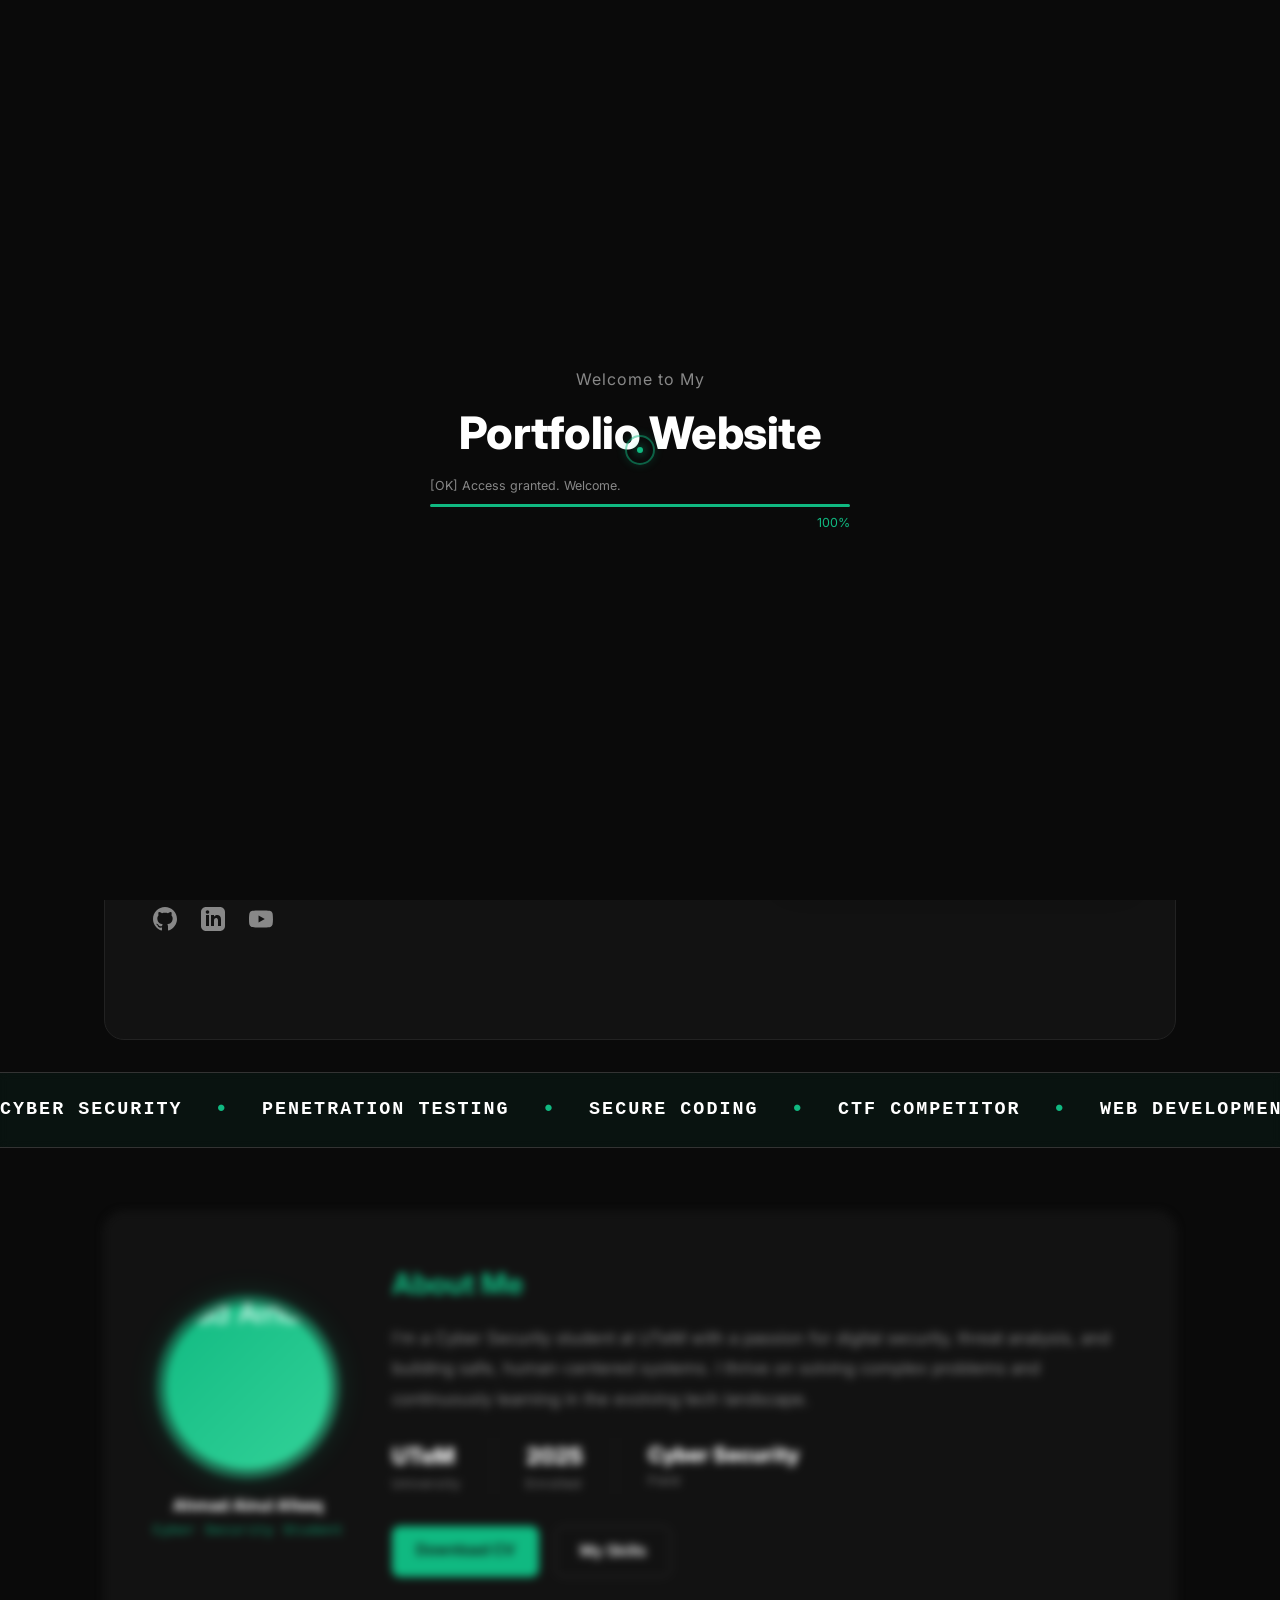
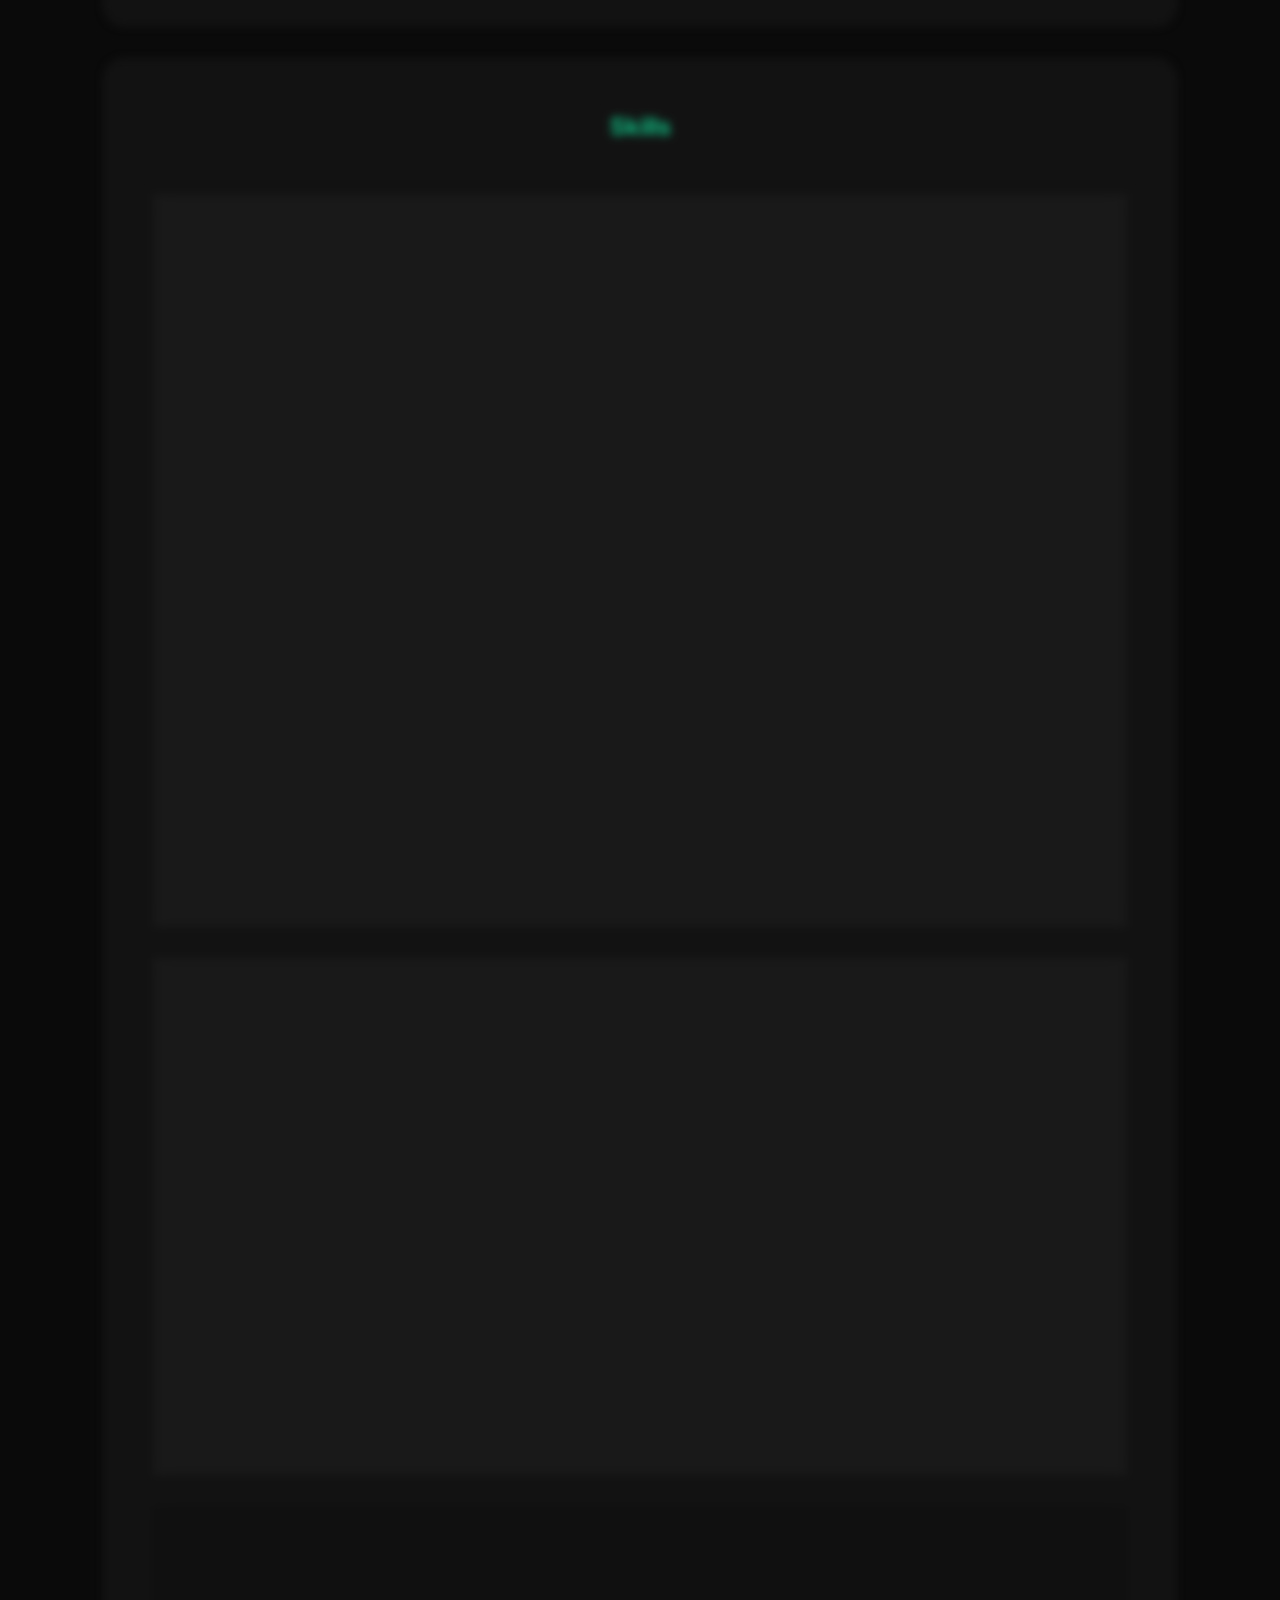
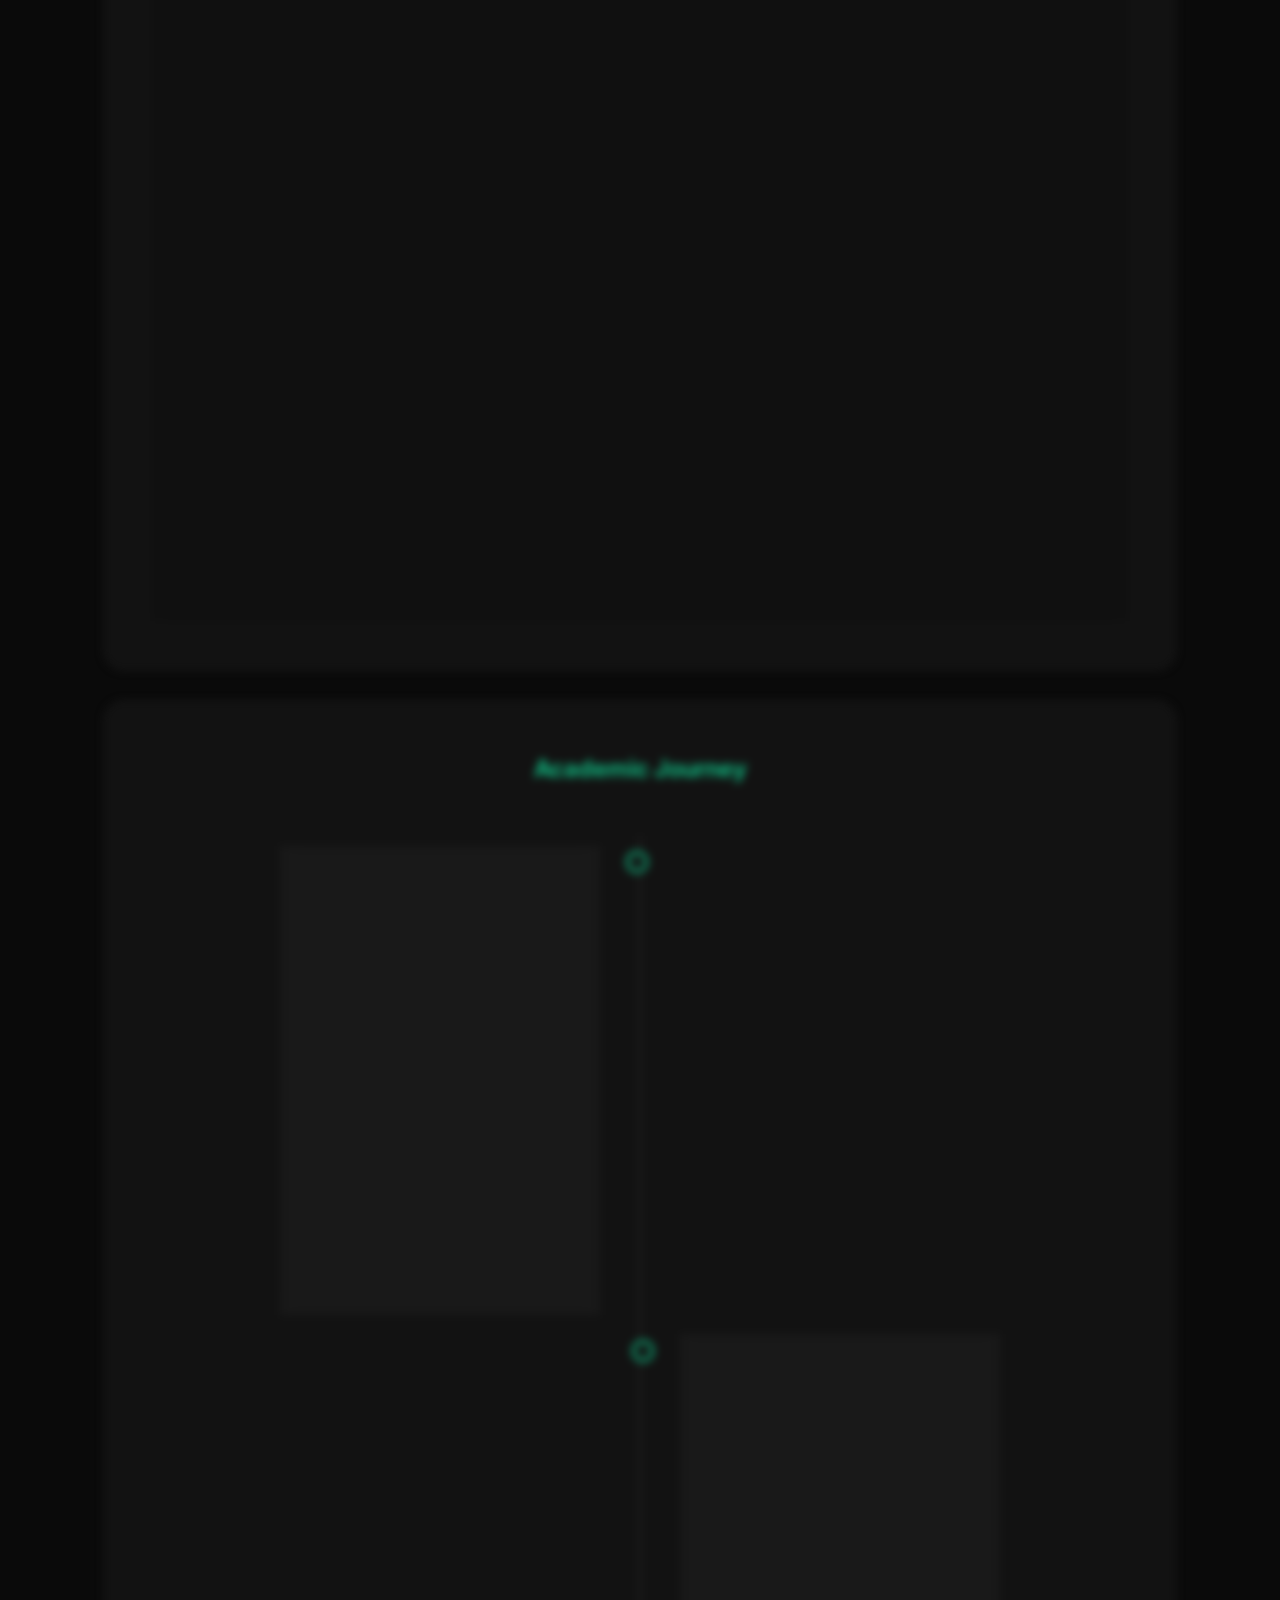
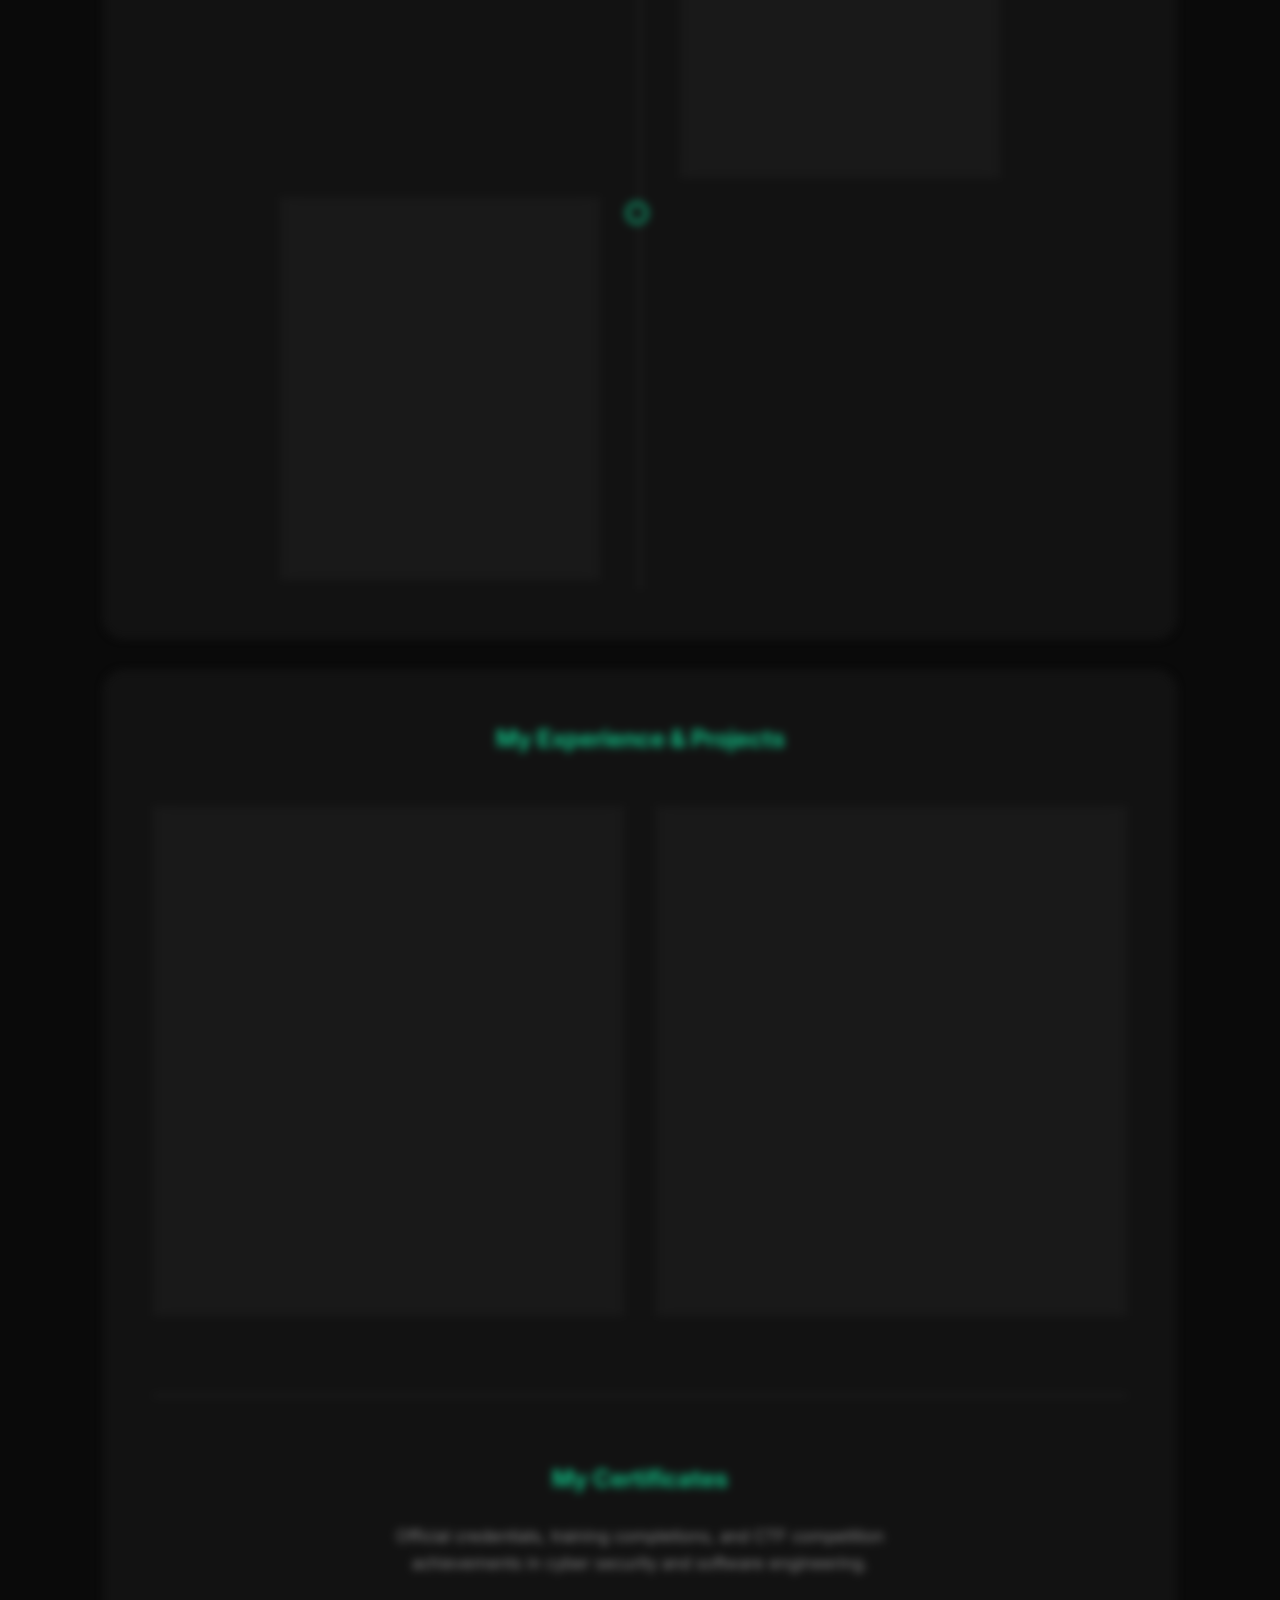
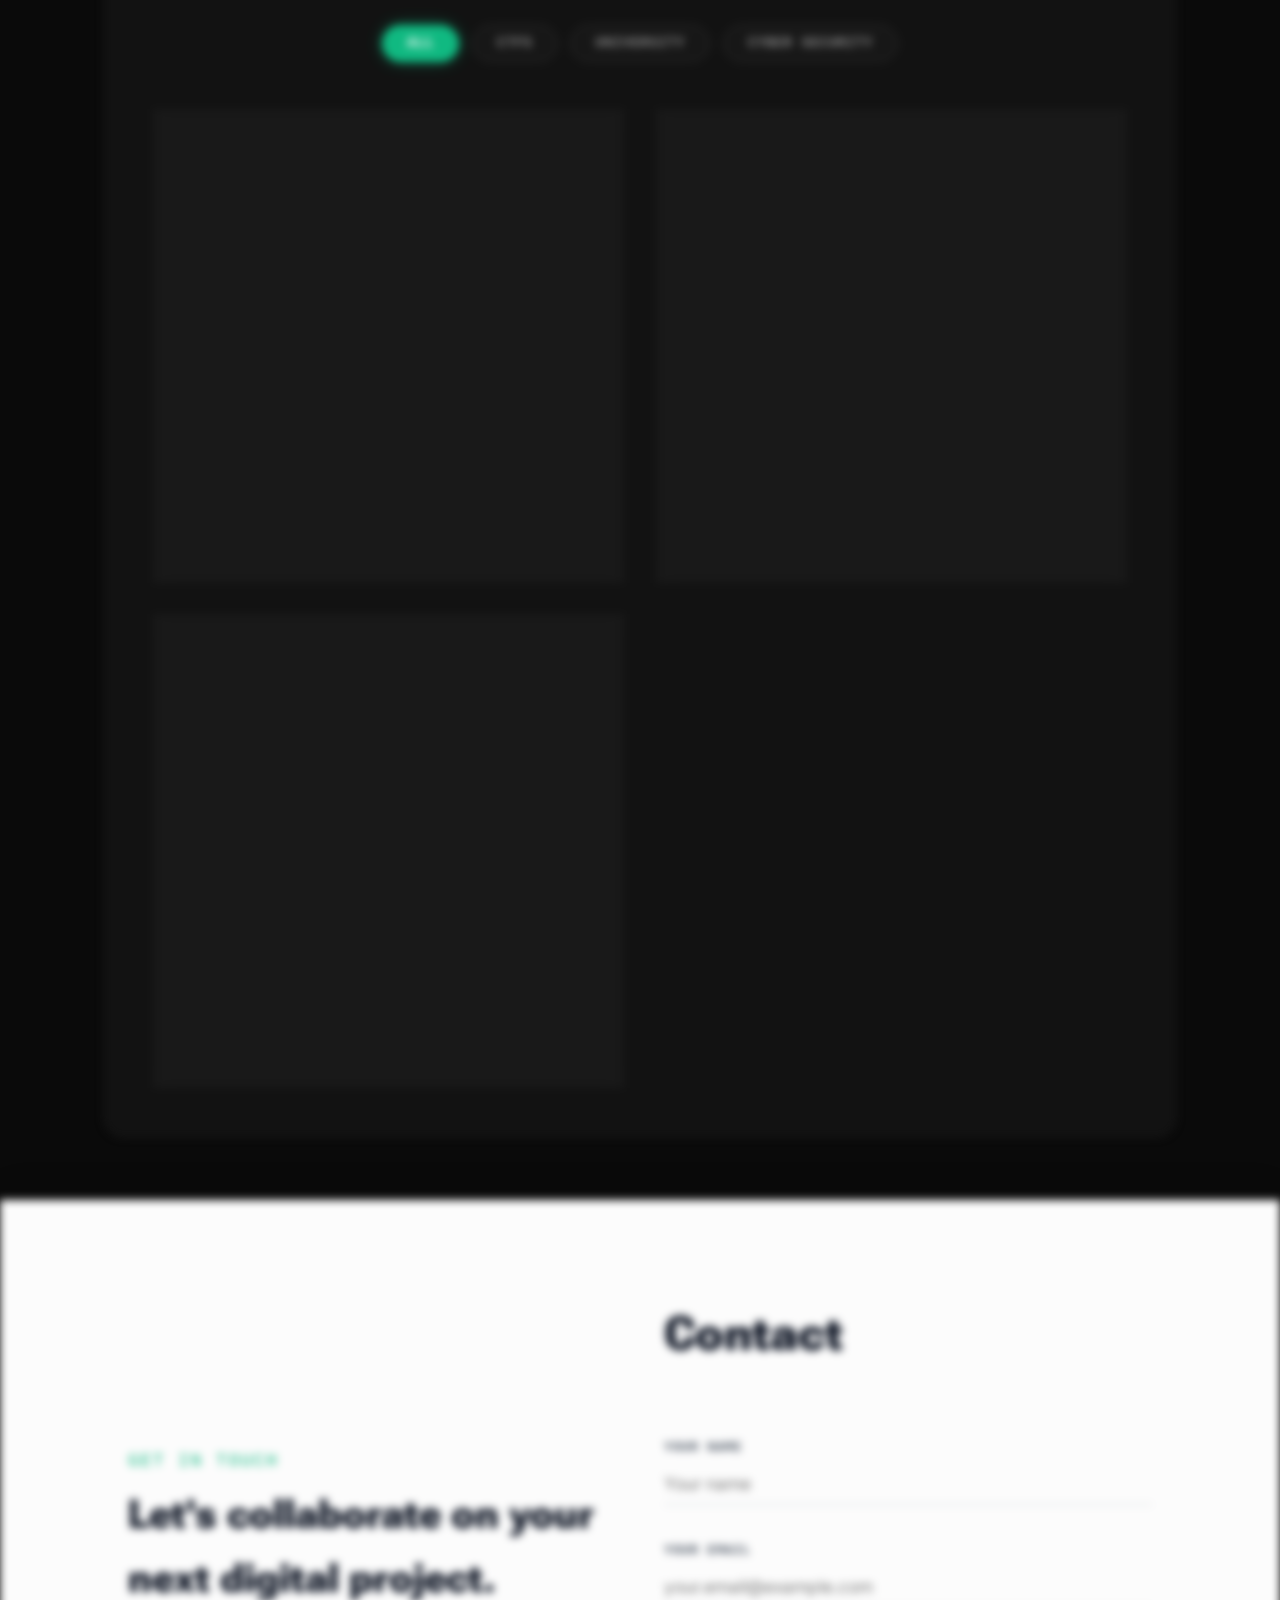
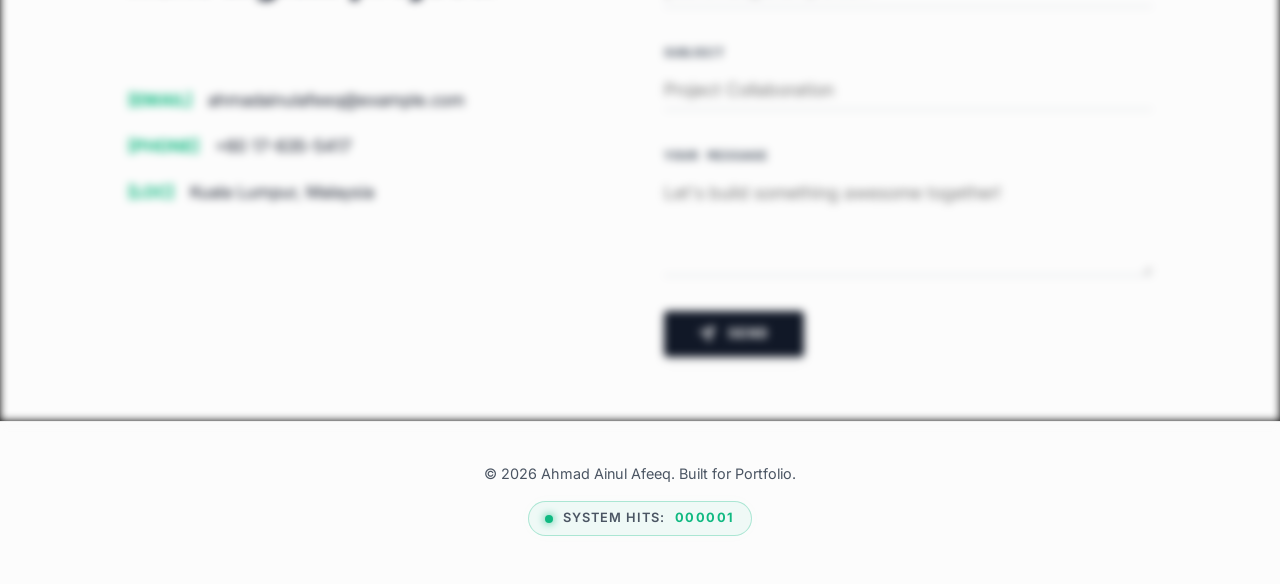
==== commit 6f4d32ab: "Update name title and tech stack heading to dynamically color shift with customizer presets" ====
--- a/public/index.html
+++ b/public/index.html
@@ -10,7 +10,7 @@
     <meta http-equiv="Cache-Control" content="no-cache, no-store, must-revalidate">
     <meta http-equiv="Pragma" content="no-cache">
     <meta http-equiv="Expires" content="0">
-    <link rel="stylesheet" href="styles.css?v=3.0">
+    <link rel="stylesheet" href="styles.css?v=3.1">
     <link rel="preconnect" href="https://fonts.googleapis.com">
     <link rel="preconnect" href="https://fonts.gstatic.com" crossorigin>
     <link
@@ -19,9 +19,9 @@
     <script src="https://cdnjs.cloudflare.com/ajax/libs/three.js/r128/three.min.js"></script>
     <script src="https://cdnjs.cloudflare.com/ajax/libs/pdf.js/3.11.174/pdf.min.js"></script>
     <script src="https://cdn.jsdelivr.net/npm/three@0.128.0/examples/js/loaders/GLTFLoader.js"></script>
-    <script src="LiquidEther.js?v=3.0"></script>
-    <script src="TextPressure.js?v=3.0"></script>
-    <script src="script.js?v=3.0" defer></script>
+    <script src="LiquidEther.js?v=3.1"></script>
+    <script src="TextPressure.js?v=3.1"></script>
+    <script src="script.js?v=3.1" defer></script>
     <style>
         /* This makes the page glide smoothly when clicking nav links */
         html {
@@ -78,6 +78,12 @@
                 <li><a href="#contact">Contact</a></li>
             </ul>
             <div style="display: flex; align-items: center; gap: 1rem;">
+                <div class="accent-picker">
+                    <button class="accent-dot green active" data-accent="green" aria-label="Green Accent"></button>
+                    <button class="accent-dot cyan" data-accent="cyan" aria-label="Cyan Accent"></button>
+                    <button class="accent-dot pink" data-accent="pink" aria-label="Pink Accent"></button>
+                    <button class="accent-dot amber" data-accent="amber" aria-label="Amber Accent"></button>
+                </div>
                 <button id="theme-toggle" aria-label="Toggle Theme"
                     style="background: none; border: none; cursor: pointer; color: var(--text-light); font-size: 1.2rem; display: flex; padding: 0.5rem;">
                     <svg id="moon-icon" width="20" height="20" viewBox="0 0 24 24" fill="none" stroke="currentColor"
@@ -118,7 +124,7 @@
                 <h1
                     style="font-size: clamp(2.25rem, 5.5vw, 4.5rem); font-weight: 900; margin-bottom: 1.5rem; line-height: 1.2; letter-spacing: -0.05em; white-space: nowrap;">
                     <div class="typing-name" style="display: inline-block;"><span
-                            style="color: transparent; background-clip: text; -webkit-background-clip: text; background-image: linear-gradient(to right, #34d399, #10b981, #06b6d4);">Ahmad
+                            style="color: transparent; background-clip: text; -webkit-background-clip: text; background-image: linear-gradient(to right, var(--secondary-color), var(--primary-color));">Ahmad
                             Ainul Afeeq</span></div>
                 </h1>
 
@@ -275,8 +281,7 @@
             <h2 style="text-align: center; margin-bottom: 3rem; color: var(--primary-color);">Skills</h2>
 
             <div class="glass-card">
-                <h2
-                    class="text-3xl font-extrabold text-transparent bg-clip-text bg-gradient-to-r from-emerald-400 to-cyan-400 mb-8 text-center tracking-tight">
+                <h2 style="font-size: 1.8rem; font-weight: 800; text-align: center; margin-bottom: 2rem; color: transparent; background-clip: text; -webkit-background-clip: text; background-image: linear-gradient(to right, var(--primary-color), var(--secondary-color)); letter-spacing: -0.5px;">
                     Tools & Tech Stack
                 </h2>
 
--- a/public/styles.css
+++ b/public/styles.css
@@ -1901,4 +1901,48 @@
     color: var(--primary-color);
     letter-spacing: 0.5px;
     font-weight: bold;
-}+}
+
+/* =========================================
+   ACCENT COLOR PICKER
+   ========================================= */
+.accent-picker {
+    display: flex;
+    gap: 0.5rem;
+    align-items: center;
+    margin-right: 0.5rem;
+    background: rgba(255, 255, 255, 0.03);
+    padding: 0.35rem 0.6rem;
+    border-radius: 20px;
+    border: 1px solid var(--border-light);
+}
+
+.accent-dot {
+    width: 12px;
+    height: 12px;
+    border-radius: 50%;
+    border: none;
+    cursor: pointer;
+    transition: transform 0.2s ease, box-shadow 0.2s ease, opacity 0.2s ease;
+    opacity: 0.55;
+}
+
+.accent-dot:hover {
+    transform: scale(1.25);
+    opacity: 0.9;
+}
+
+.accent-dot.active {
+    transform: scale(1.35);
+    opacity: 1;
+}
+
+.accent-dot.green { background-color: #10b981; }
+.accent-dot.cyan { background-color: #06b6d4; }
+.accent-dot.pink { background-color: #d946ef; }
+.accent-dot.amber { background-color: #f59e0b; }
+
+.accent-dot.green.active { box-shadow: 0 0 10px #10b981; }
+.accent-dot.cyan.active { box-shadow: 0 0 10px #06b6d4; }
+.accent-dot.pink.active { box-shadow: 0 0 10px #d946ef; }
+.accent-dot.amber.active { box-shadow: 0 0 10px #f59e0b; }
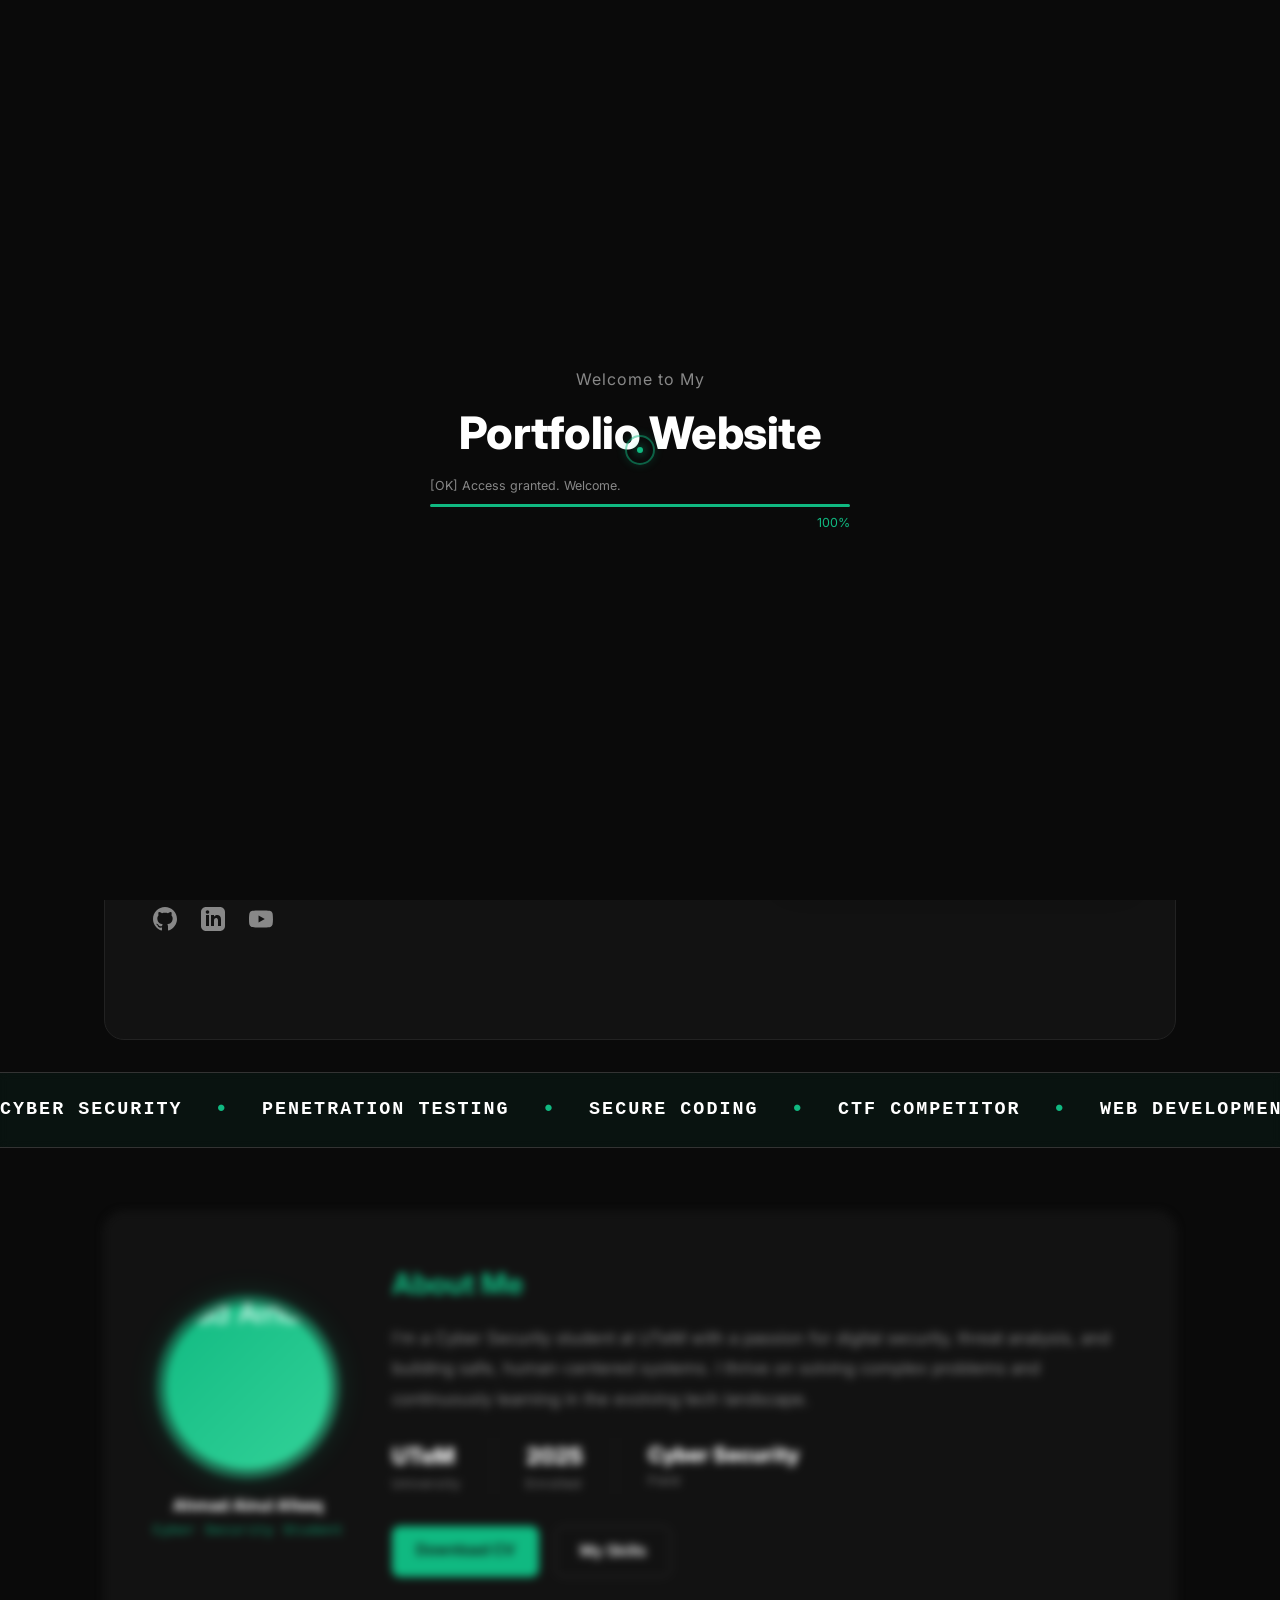
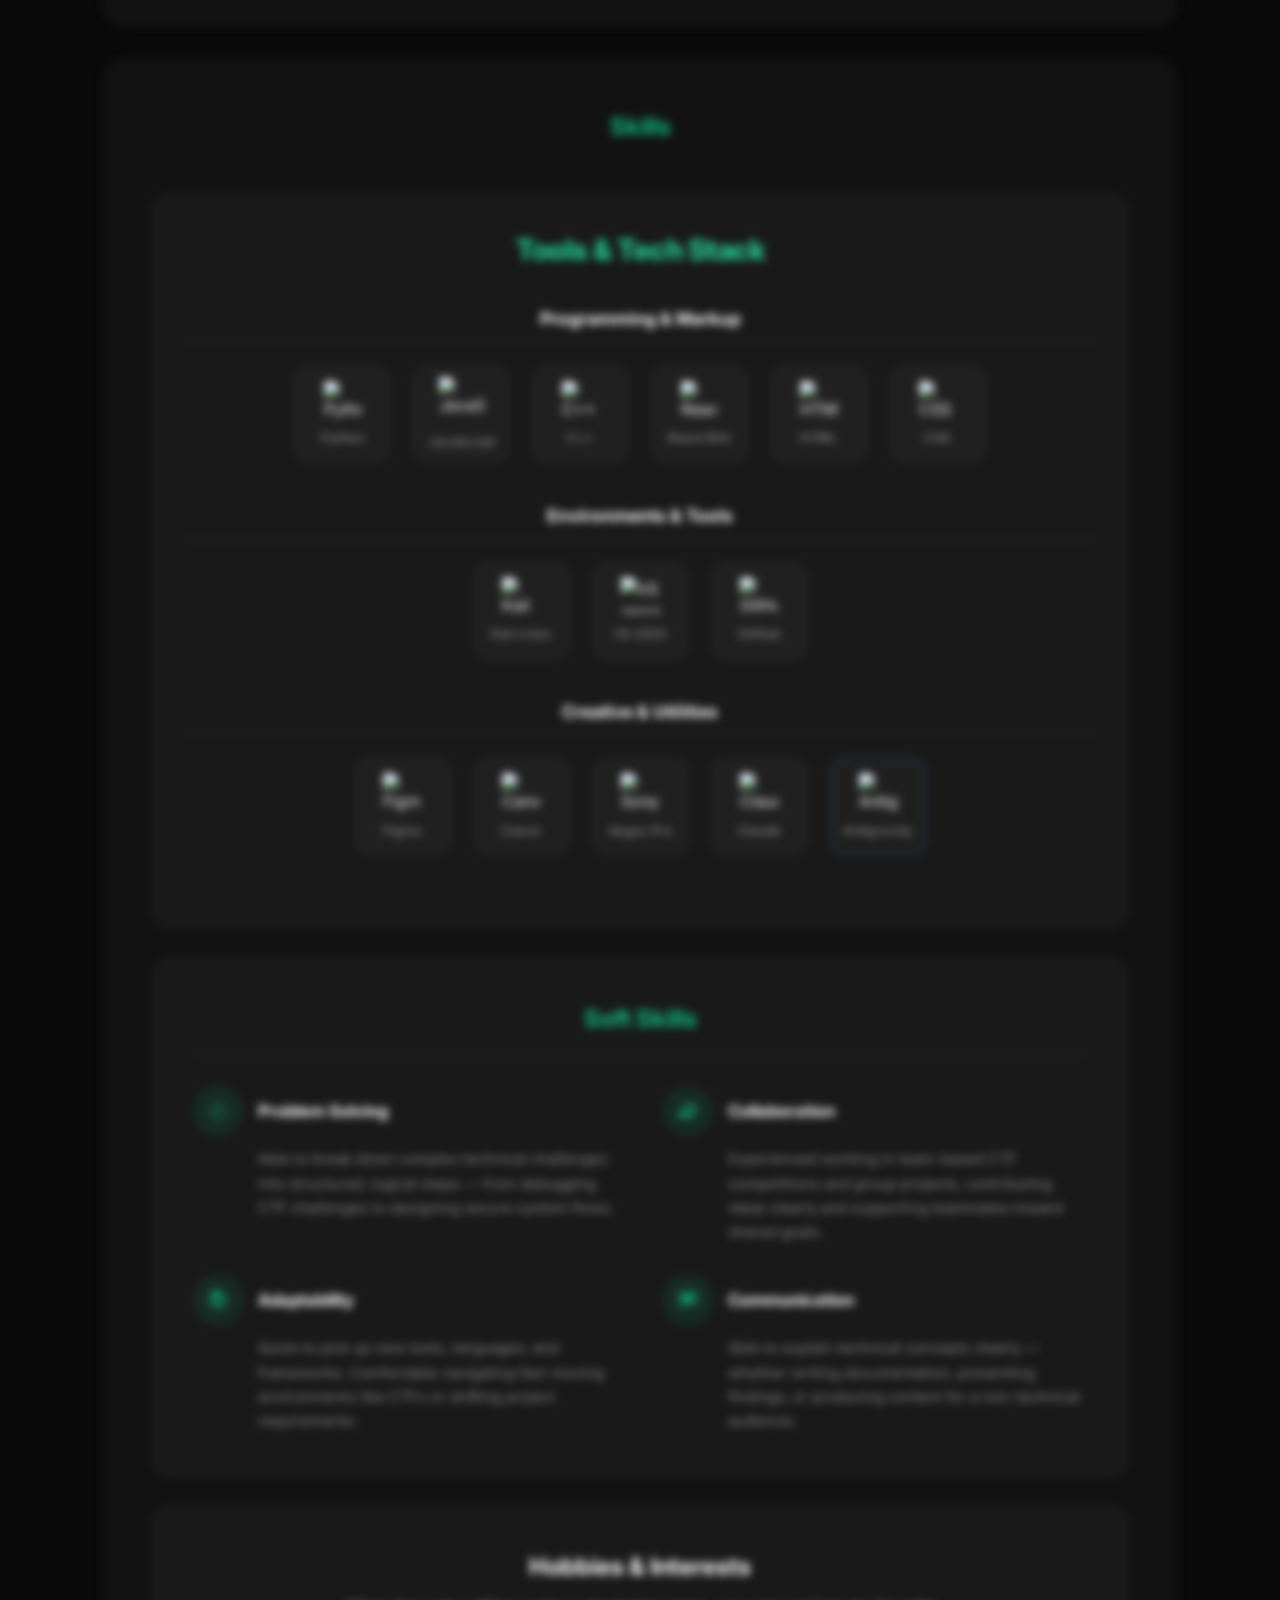
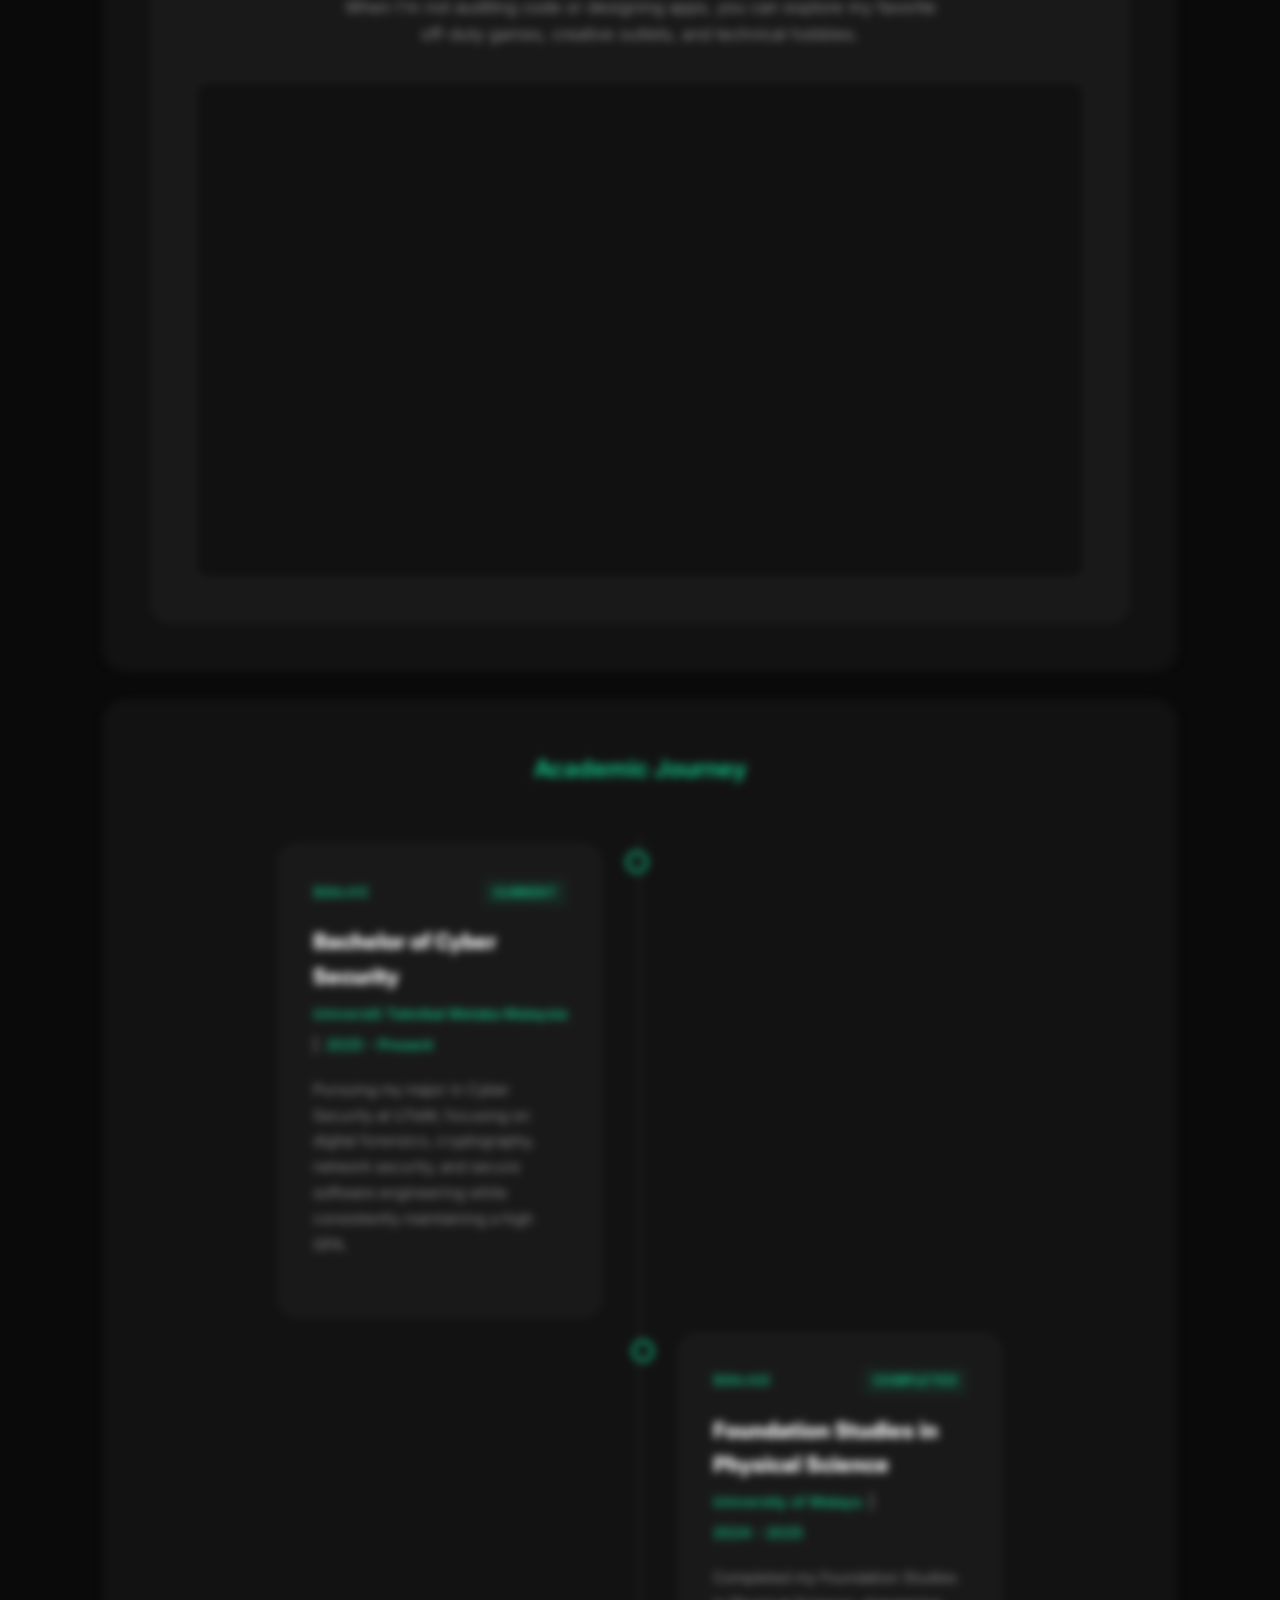
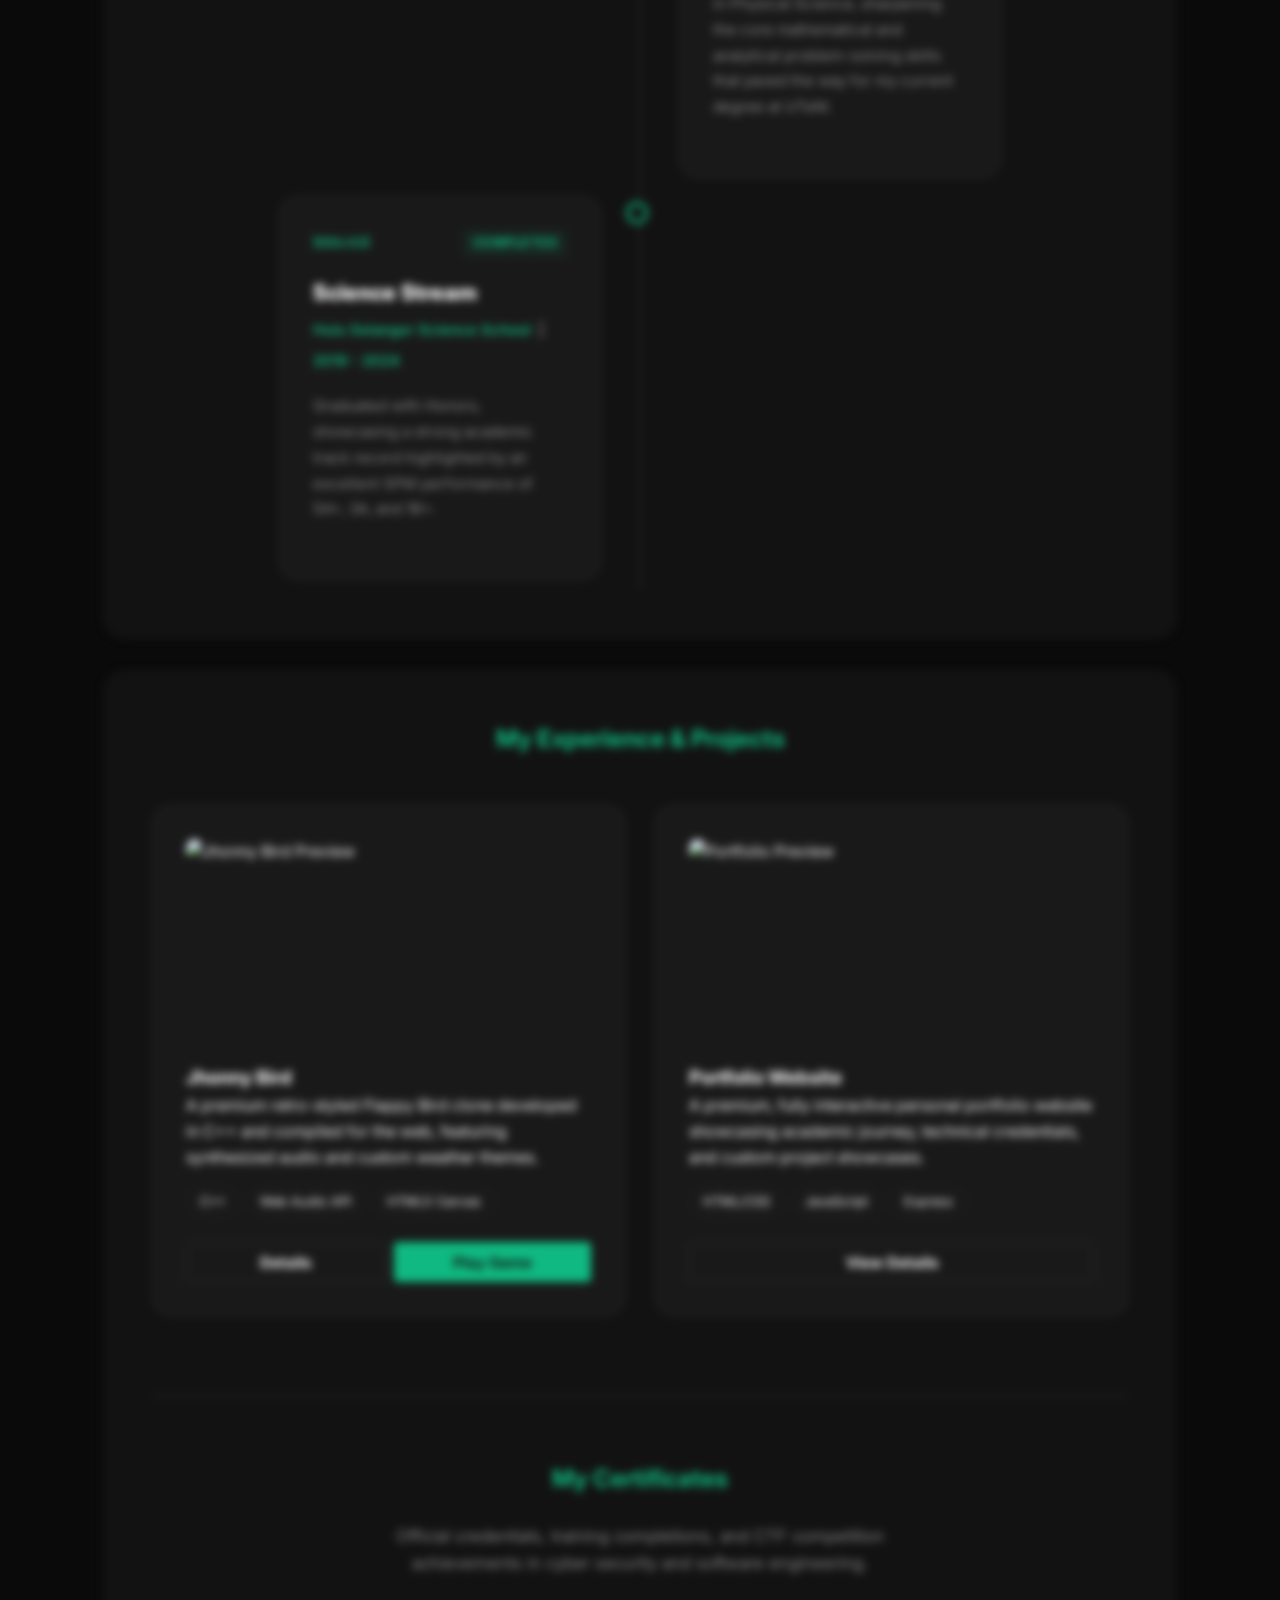
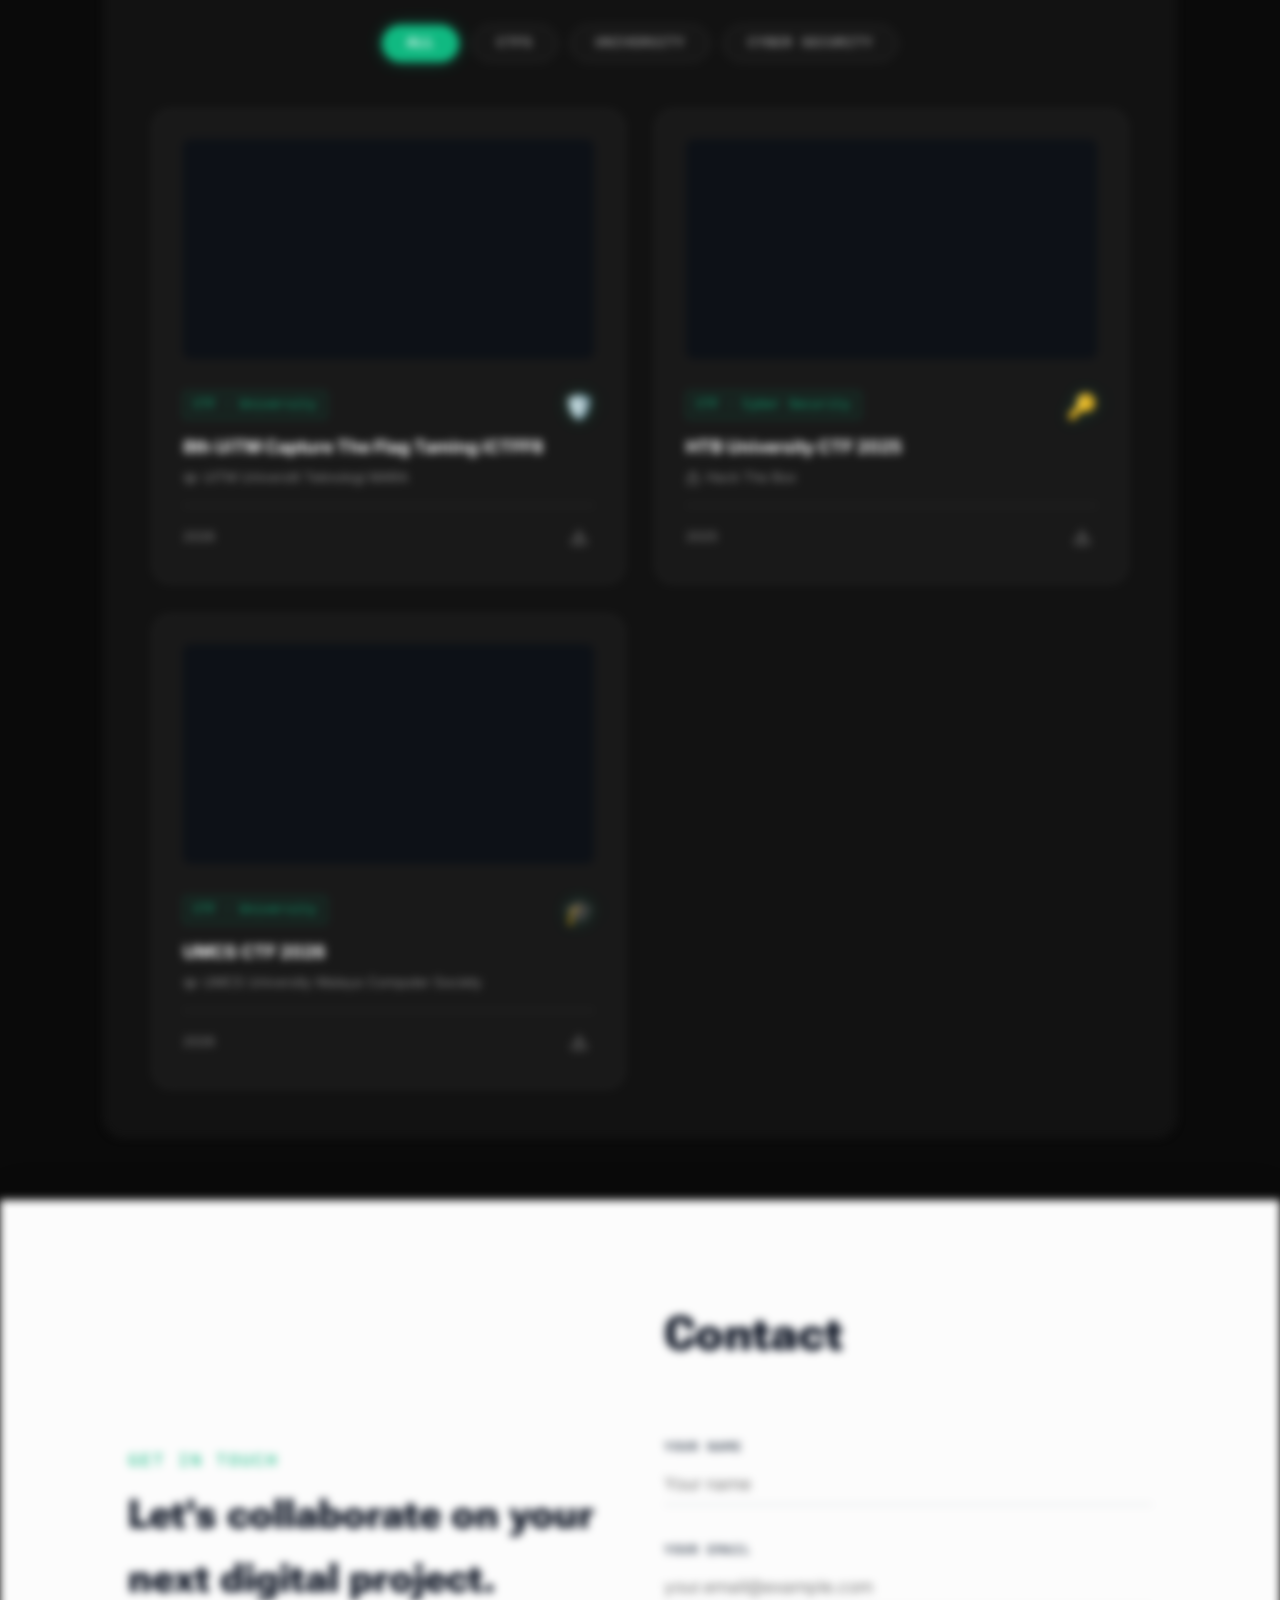
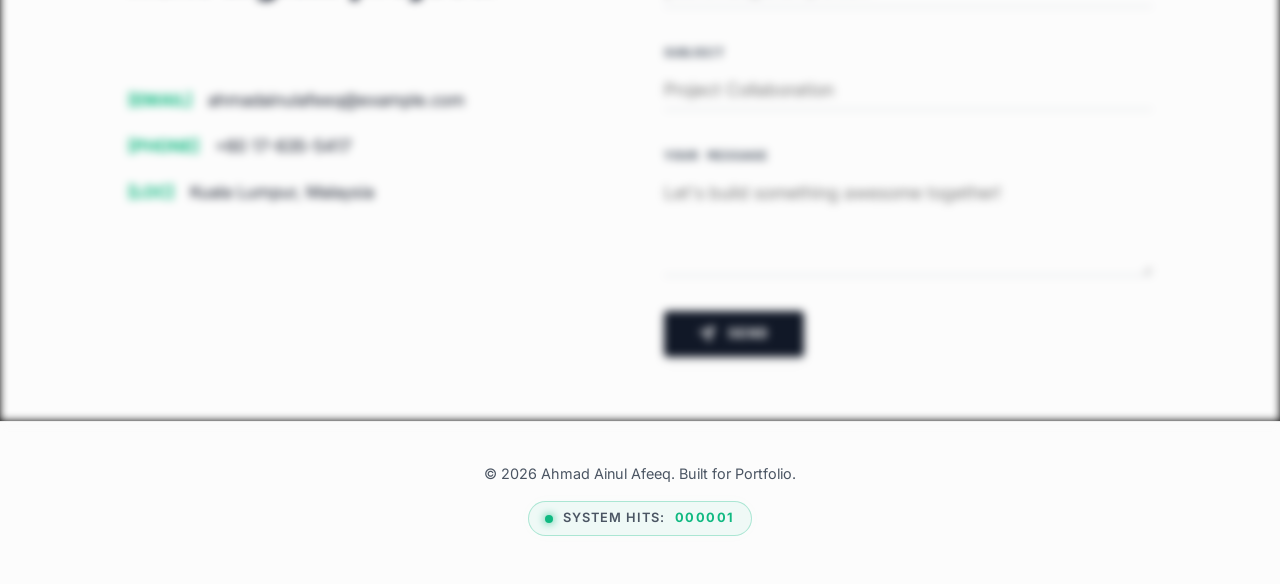
==== commit df8b4b34: "Make Hello! TextPressure banner color dynamic using CSS variables" ====
--- a/public/index.html
+++ b/public/index.html
@@ -10,7 +10,7 @@
     <meta http-equiv="Cache-Control" content="no-cache, no-store, must-revalidate">
     <meta http-equiv="Pragma" content="no-cache">
     <meta http-equiv="Expires" content="0">
-    <link rel="stylesheet" href="styles.css?v=3.1">
+    <link rel="stylesheet" href="styles.css?v=3.2">
     <link rel="preconnect" href="https://fonts.googleapis.com">
     <link rel="preconnect" href="https://fonts.gstatic.com" crossorigin>
     <link
@@ -19,9 +19,9 @@
     <script src="https://cdnjs.cloudflare.com/ajax/libs/three.js/r128/three.min.js"></script>
     <script src="https://cdnjs.cloudflare.com/ajax/libs/pdf.js/3.11.174/pdf.min.js"></script>
     <script src="https://cdn.jsdelivr.net/npm/three@0.128.0/examples/js/loaders/GLTFLoader.js"></script>
-    <script src="LiquidEther.js?v=3.1"></script>
-    <script src="TextPressure.js?v=3.1"></script>
-    <script src="script.js?v=3.1" defer></script>
+    <script src="LiquidEther.js?v=3.2"></script>
+    <script src="TextPressure.js?v=3.2"></script>
+    <script src="script.js?v=3.2" defer></script>
     <style>
         /* This makes the page glide smoothly when clicking nav links */
         html {
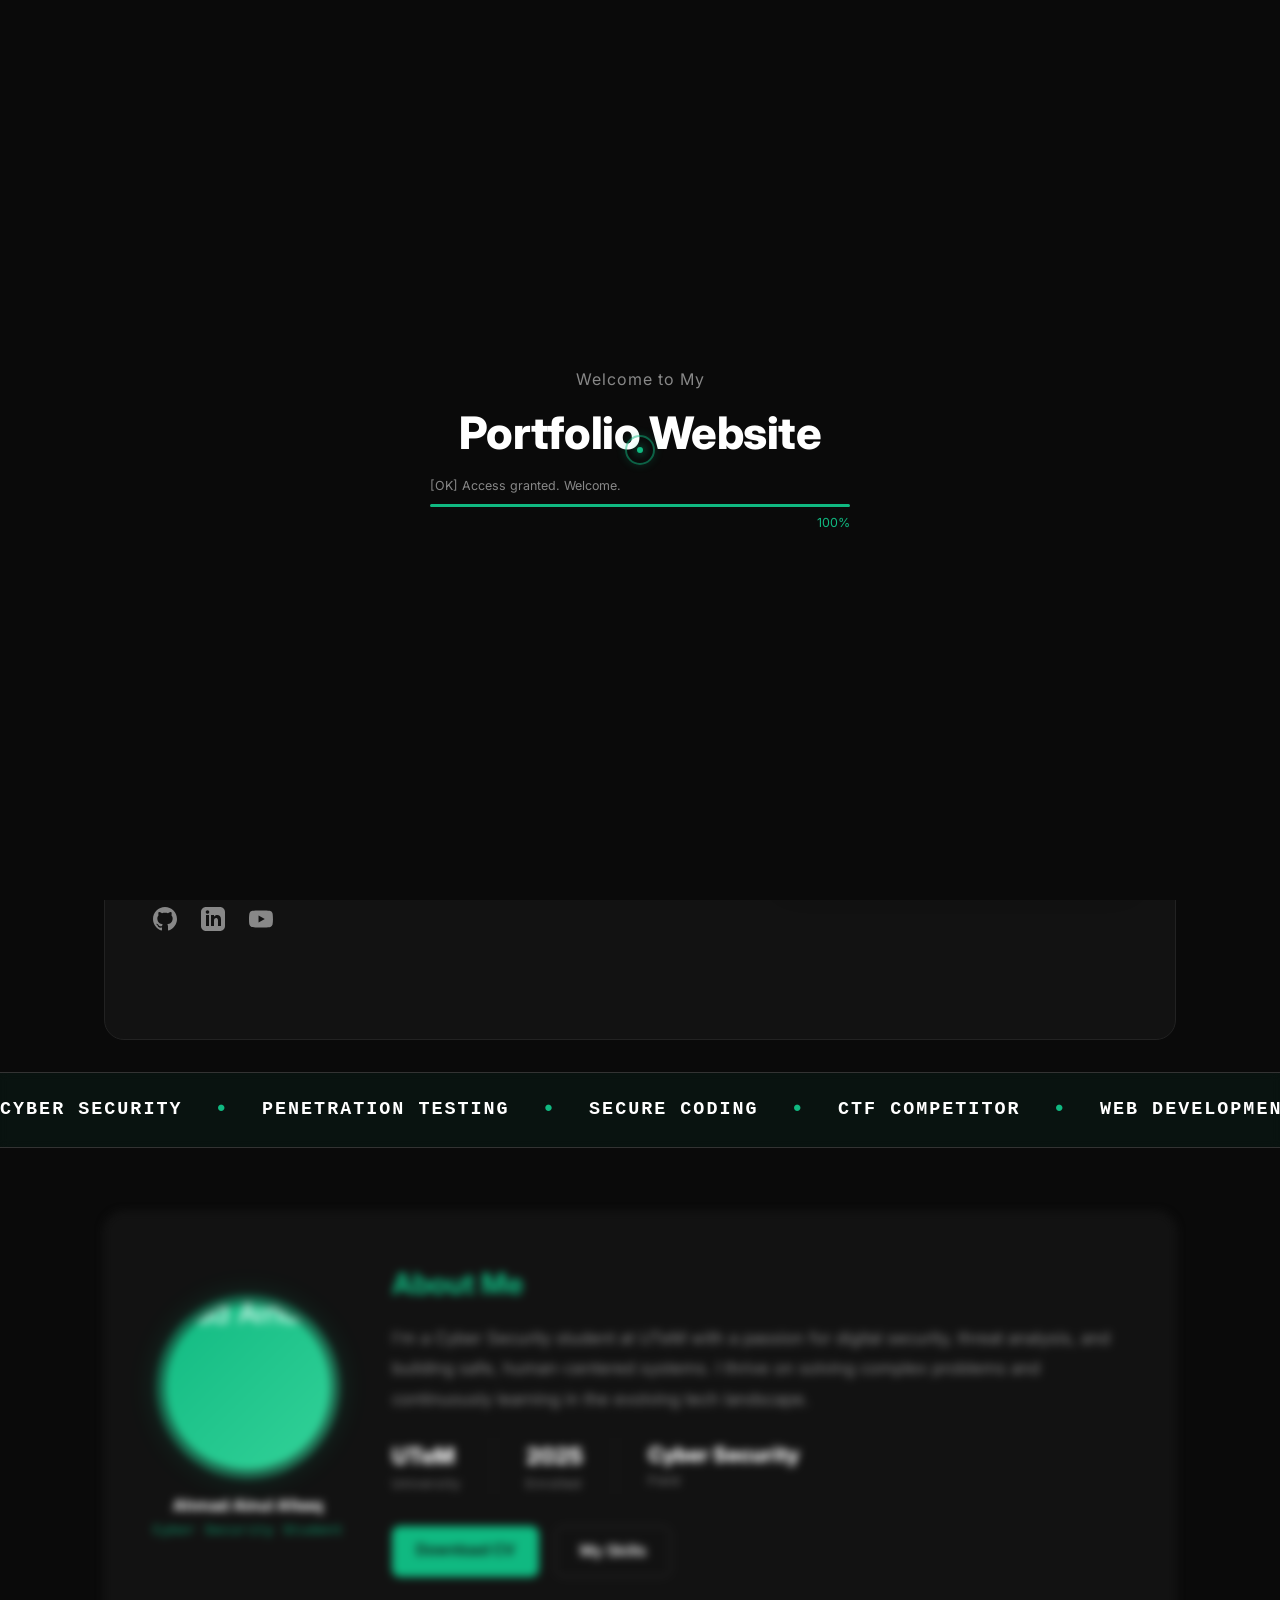
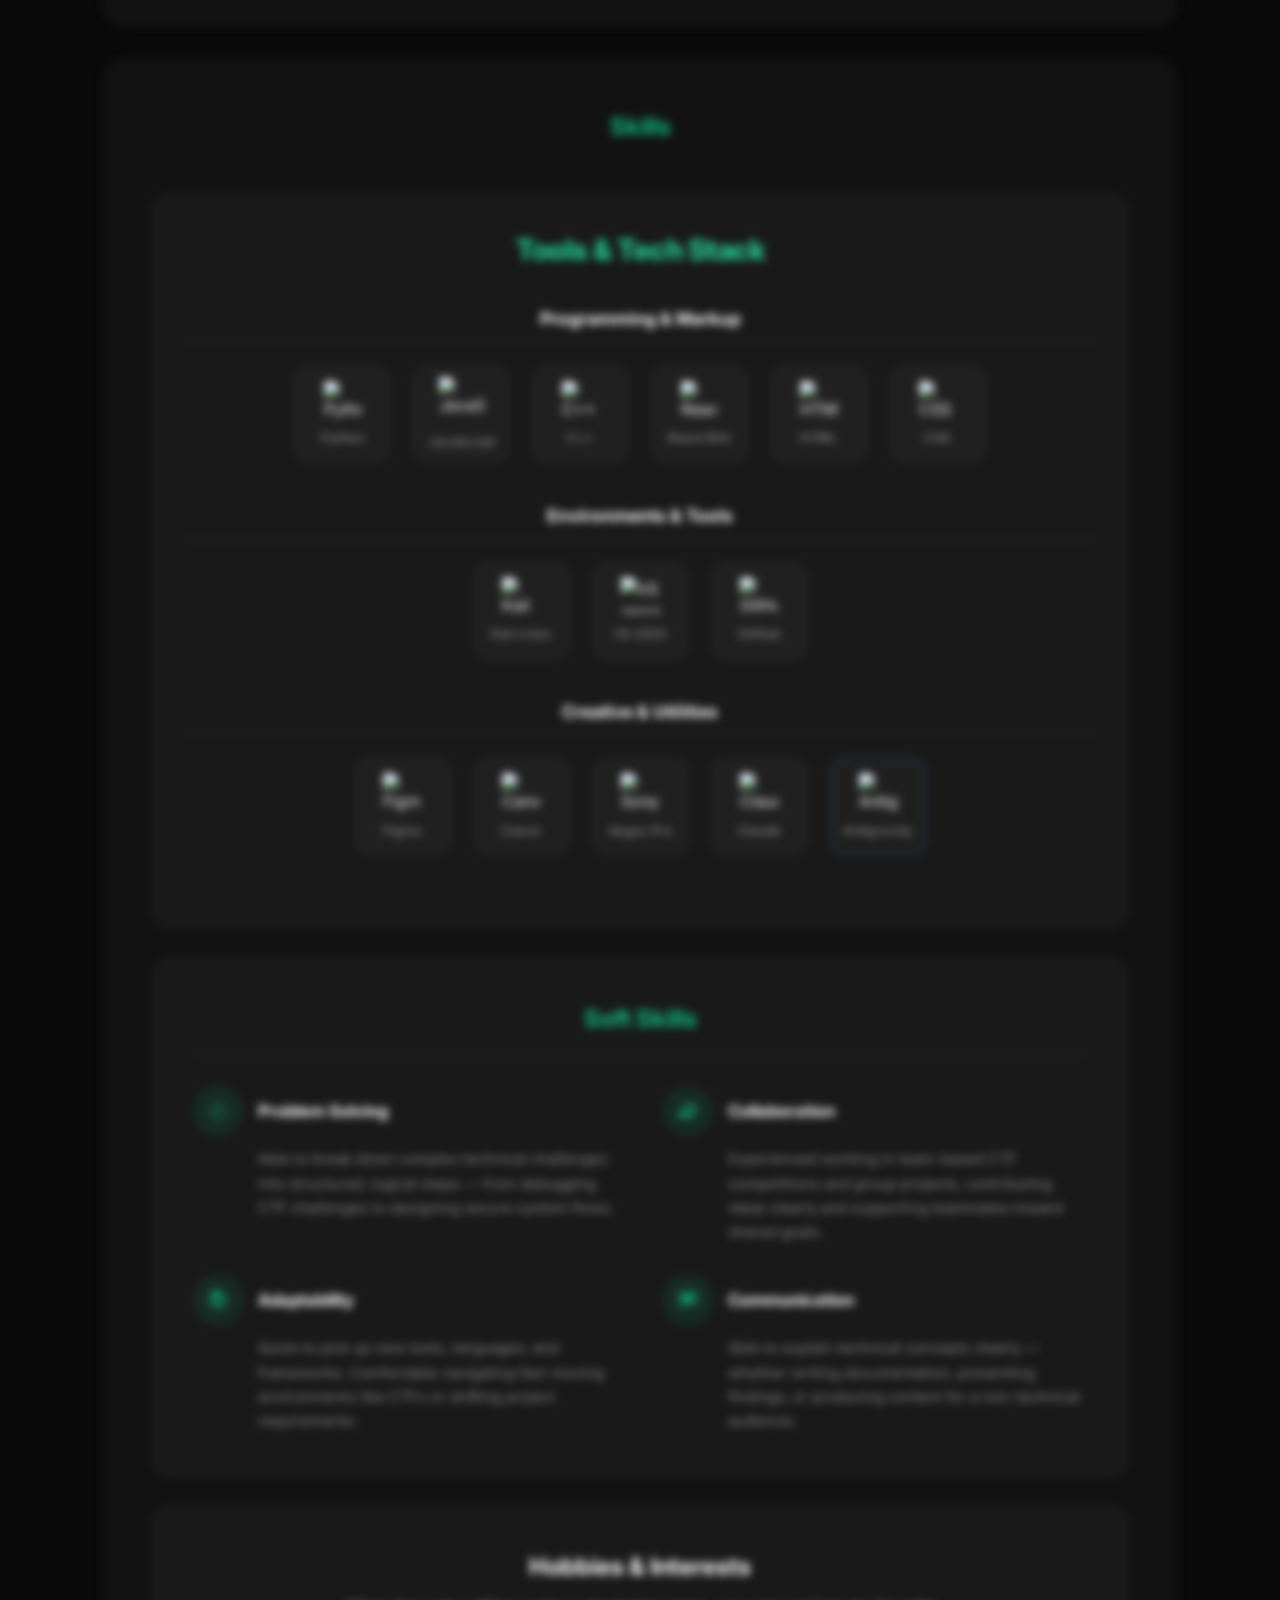
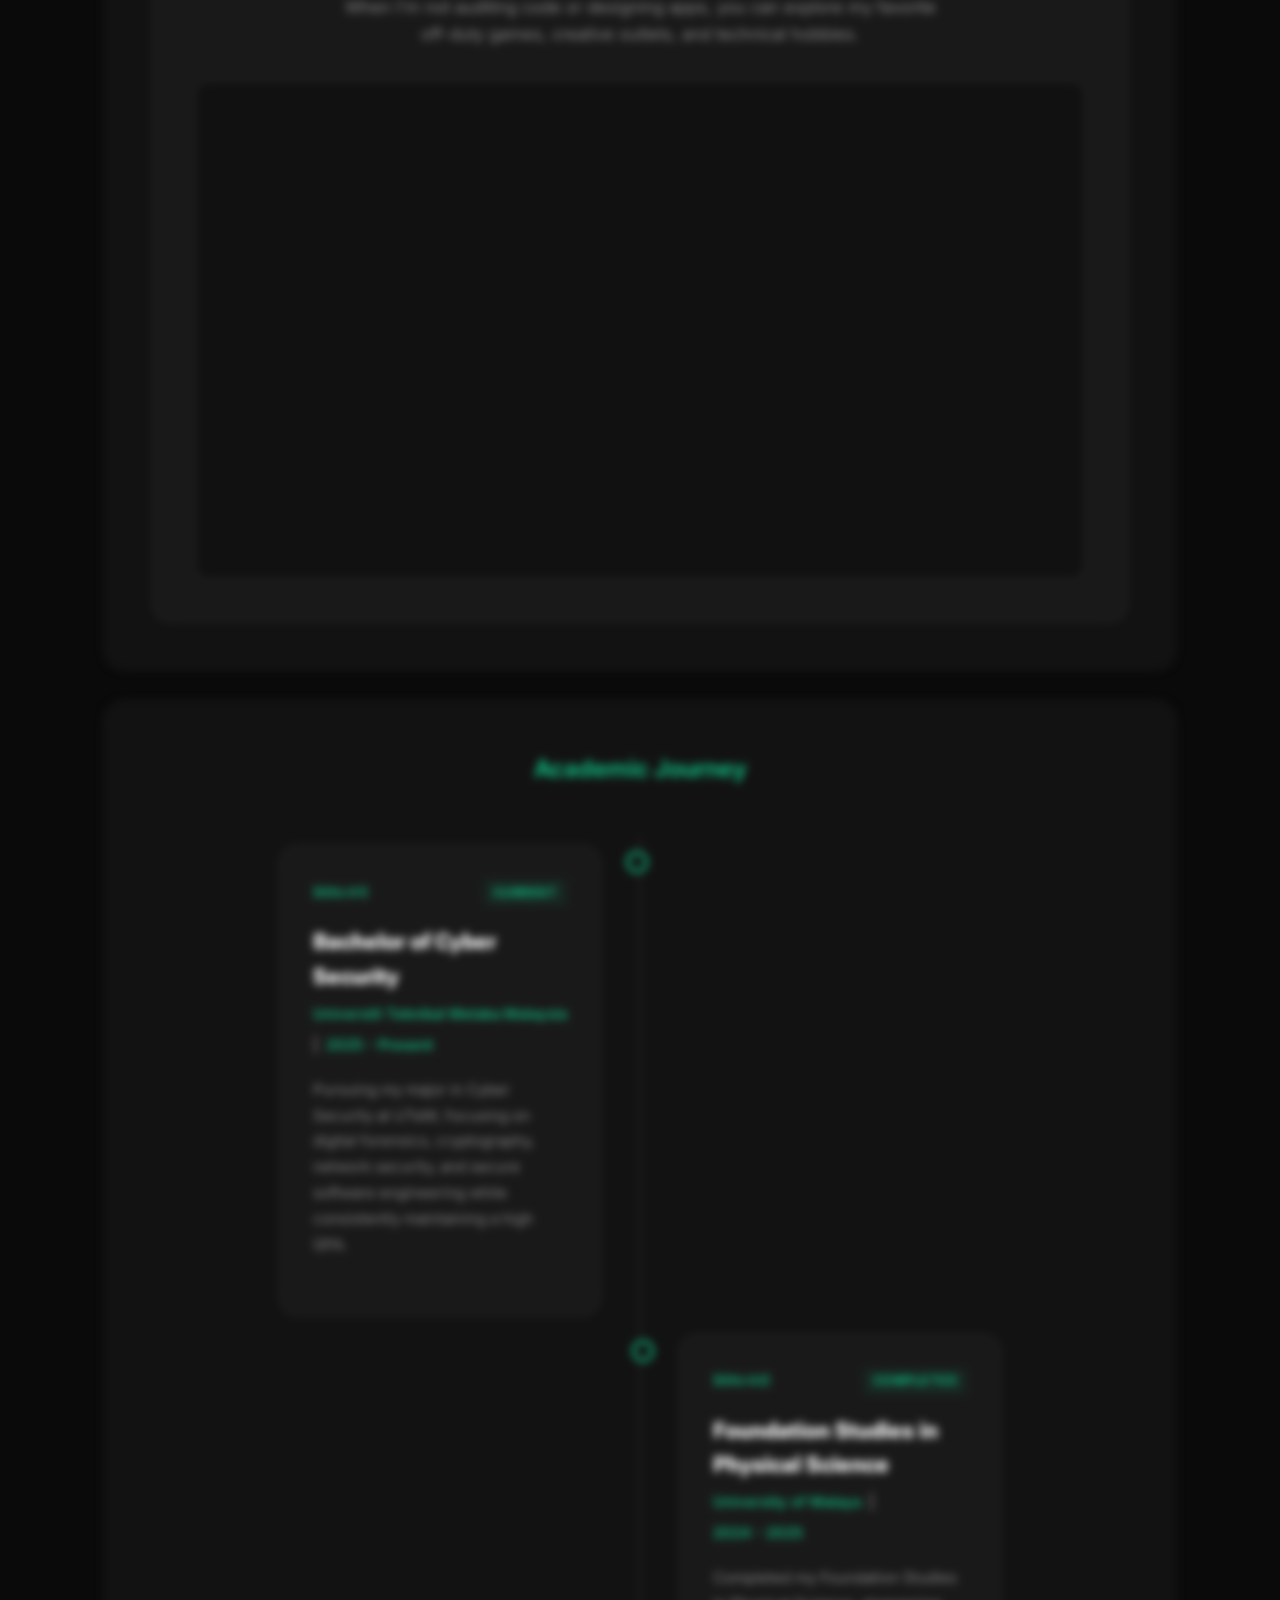
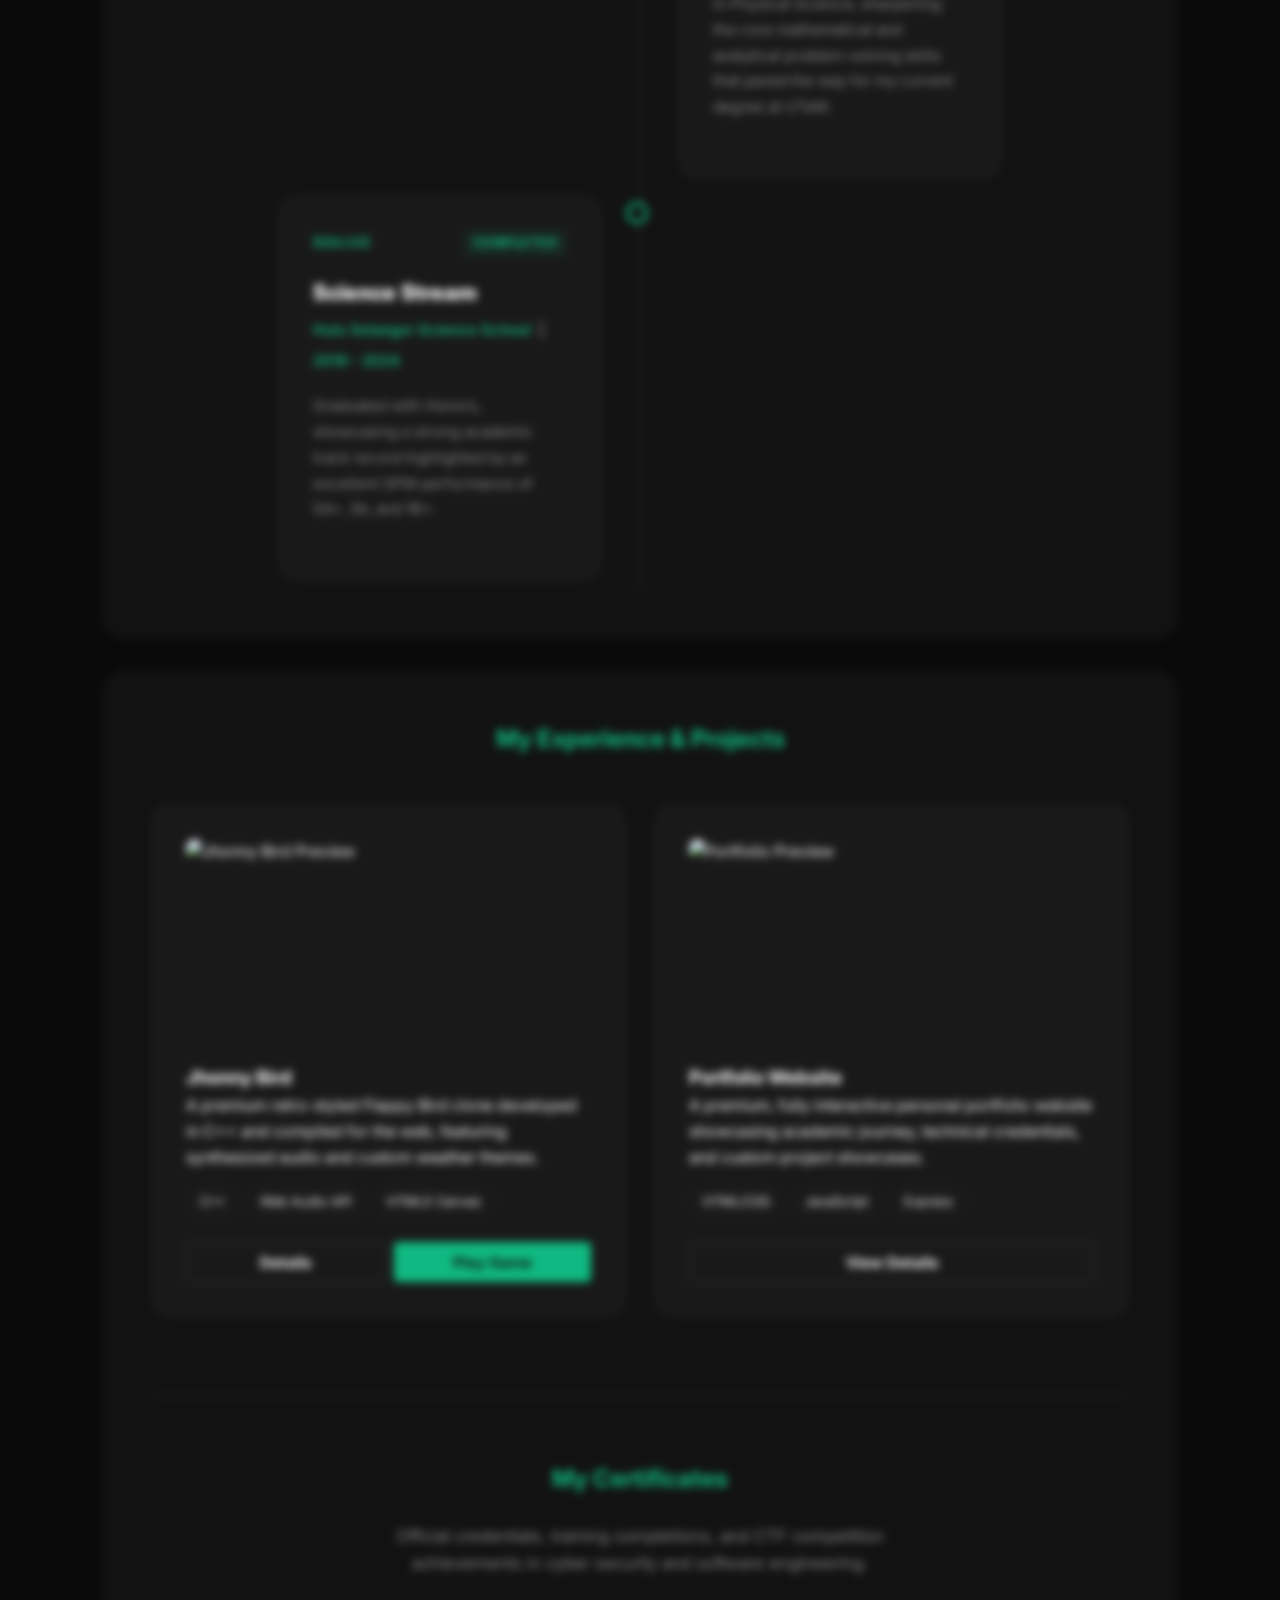
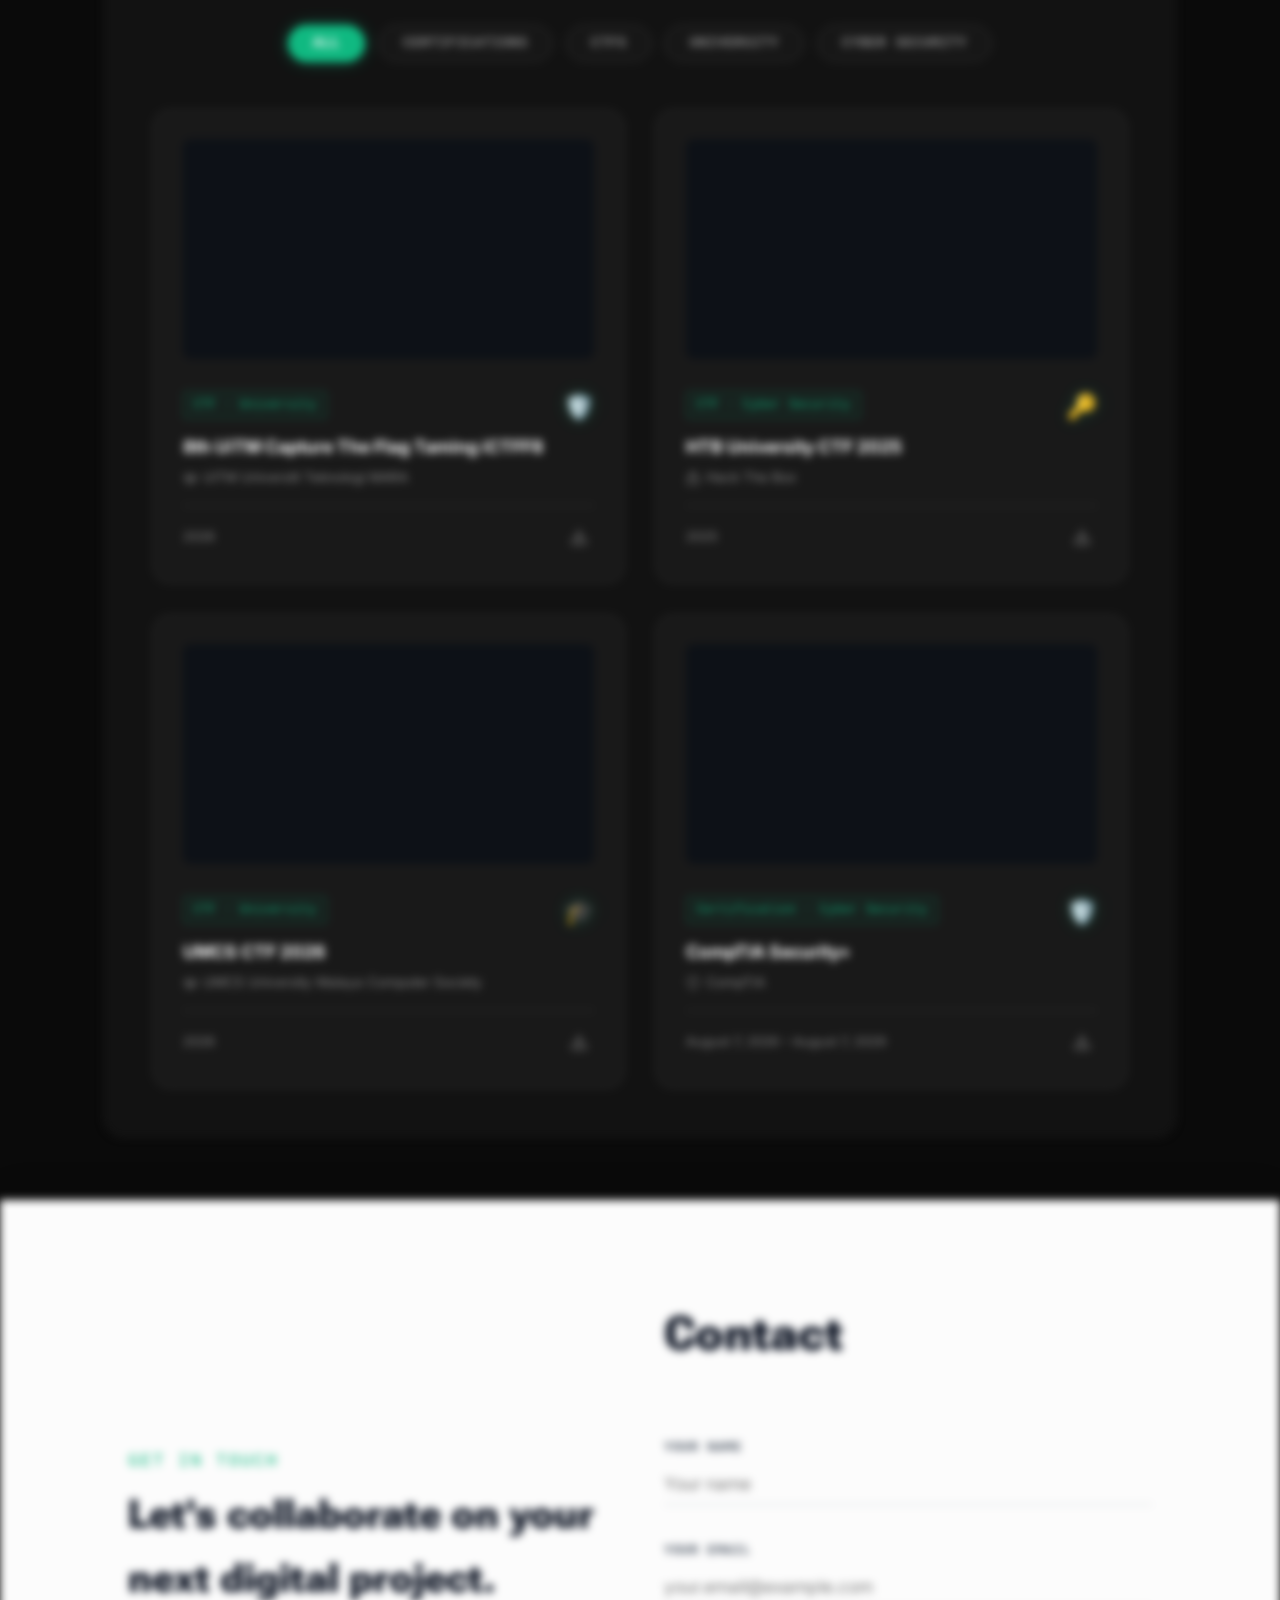
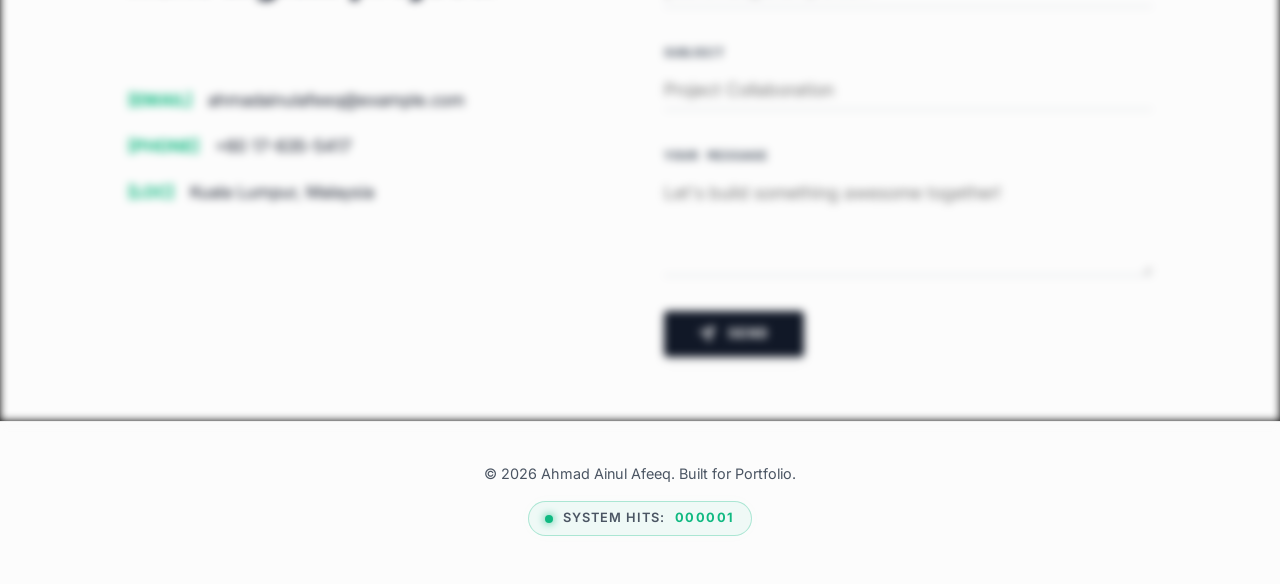
==== commit 4055b755: "feat: add CompTIA Security+ certification card and filter tag" ====
--- a/public/index.html
+++ b/public/index.html
@@ -10,7 +10,7 @@
     <meta http-equiv="Cache-Control" content="no-cache, no-store, must-revalidate">
     <meta http-equiv="Pragma" content="no-cache">
     <meta http-equiv="Expires" content="0">
-    <link rel="stylesheet" href="styles.css?v=3.2">
+    <link rel="stylesheet" href="styles.css?v=3.3">
     <link rel="preconnect" href="https://fonts.googleapis.com">
     <link rel="preconnect" href="https://fonts.gstatic.com" crossorigin>
     <link
@@ -19,9 +19,9 @@
     <script src="https://cdnjs.cloudflare.com/ajax/libs/three.js/r128/three.min.js"></script>
     <script src="https://cdnjs.cloudflare.com/ajax/libs/pdf.js/3.11.174/pdf.min.js"></script>
     <script src="https://cdn.jsdelivr.net/npm/three@0.128.0/examples/js/loaders/GLTFLoader.js"></script>
-    <script src="LiquidEther.js?v=3.2"></script>
+    <script src="LiquidEther.js?v=3.3"></script>
     <script src="TextPressure.js?v=3.2"></script>
-    <script src="script.js?v=3.2" defer></script>
+    <script src="script.js?v=3.3" defer></script>
     <style>
         /* This makes the page glide smoothly when clicking nav links */
         html {
@@ -658,6 +658,7 @@
                 <!-- Filter tags -->
                 <div class="filter-tags">
                     <button class="filter-btn active" data-filter="all">All</button>
+                    <button class="filter-btn" data-filter="certification">Certifications</button>
                     <button class="filter-btn" data-filter="ctf">CTFs</button>
                     <button class="filter-btn" data-filter="university">University</button>
                     <button class="filter-btn" data-filter="cybersecurity">Cyber Security</button>
@@ -798,6 +799,53 @@
                             <span class="cert-date">2026</span>
                             <div class="cert-actions">
                                 <a href="assets/documents/umcs-ctf-2026.pdf" download="umcs-ctf-2026.pdf"
+                                    class="cert-action-btn" title="Download PDF" onclick="event.stopPropagation();">
+                                    <svg width="18" height="18" viewBox="0 0 24 24" fill="none" stroke="currentColor"
+                                        stroke-width="2" stroke-linecap="round" stroke-linejoin="round">
+                                        <path d="M21 15v4a2 2 0 0 1-2 2H5a2 2 0 0 1-2-2v-4"></path>
+                                        <polyline points="7 10 12 15 17 10"></polyline>
+                                        <line x1="12" y1="15" x2="12" y2="3"></line>
+                                    </svg>
+                                </a>
+                            </div>
+                        </div>
+                    </div>
+
+                    <!-- Cert 4: CompTIA Security+ -->
+                    <div class="glass-card cert-card" data-category="cybersecurity certification"
+                        data-orientation="landscape" data-title="CompTIA Security+"
+                        data-file="assets/documents/comptia-security-plus.pdf"
+                        data-description="CompTIA Security+ (SY0-701) certification validating core knowledge in cybersecurity, network security, risk management, threat management, incident response, and security architecture. Valid from August 7, 2026 to August 7, 2029."
+                        style="display: flex; flex-direction: column; cursor: pointer;">
+
+                        <!-- Certificate Preview Window -->
+                        <div
+                            style="height: 220px; border-radius: 8px; margin-bottom: 2rem; overflow: hidden; position: relative; border: 1px solid var(--glass-border); background: #0d1117;">
+                            <canvas class="cert-canvas" data-pdf="assets/documents/comptia-security-plus.pdf"
+                                style="width: 100%; height: 100%; object-fit: cover; display: block;"></canvas>
+                        </div>
+
+                        <div
+                            style="display: flex; justify-content: space-between; align-items: flex-start; margin-bottom: 0.5rem;">
+                            <span class="cert-tag">Certification &middot; Cyber Security</span>
+                            <span class="cert-icon" style="font-size: 1.5rem; margin-top: -0.2rem;">🛡️</span>
+                        </div>
+
+                        <h3 style="margin-bottom: 0.5rem; font-size: 1.1rem; line-height: 1.4;">CompTIA Security+</h3>
+
+                        <div class="cert-issuer" style="margin-bottom: 1rem;">
+                            <svg width="14" height="14" viewBox="0 0 24 24" fill="none" stroke="currentColor"
+                                stroke-width="2">
+                                <path d="M12 22s8-4 8-10V5l-8-3-8 3v7c0 6 8 10 8 10z"></path>
+                            </svg>
+                            CompTIA
+                        </div>
+
+                        <div class="cert-card-footer"
+                            style="margin-top: auto; padding-top: 1rem; border-top: 1px solid var(--border-light);">
+                            <span class="cert-date">August 7, 2026 &ndash; August 7, 2029</span>
+                            <div class="cert-actions">
+                                <a href="assets/documents/comptia-security-plus.pdf" download="comptia-security-plus.pdf"
                                     class="cert-action-btn" title="Download PDF" onclick="event.stopPropagation();">
                                     <svg width="18" height="18" viewBox="0 0 24 24" fill="none" stroke="currentColor"
                                         stroke-width="2" stroke-linecap="round" stroke-linejoin="round">
--- a/public/styles.css
+++ b/public/styles.css
@@ -530,12 +530,12 @@
     left: -15px;
     width: 30px;
     height: 30px;
-    border: 2px solid rgba(16, 185, 129, 0.5);
+    border: 2px solid color-mix(in srgb, var(--primary-color, #10B981) 50%, transparent);
     border-radius: 50%;
     pointer-events: none;
     z-index: 999999;
     transition: width 0.2s, height 0.2s, background-color 0.2s, top 0.2s, left 0.2s, border-color 0.2s;
-    box-shadow: 0 0 10px rgba(16, 185, 129, 0.2);
+    box-shadow: 0 0 10px color-mix(in srgb, var(--primary-color, #10B981) 20%, transparent);
     will-change: transform;
 }
 
@@ -558,8 +558,8 @@
     height: 50px;
     top: -25px;
     left: -25px;
-    background-color: rgba(16, 185, 129, 0.1);
-    border-color: rgba(16, 185, 129, 0.9);
+    background-color: color-mix(in srgb, var(--primary-color, #10B981) 10%, transparent);
+    border-color: color-mix(in srgb, var(--primary-color, #10B981) 90%, transparent);
 }
 
 /* =========================================
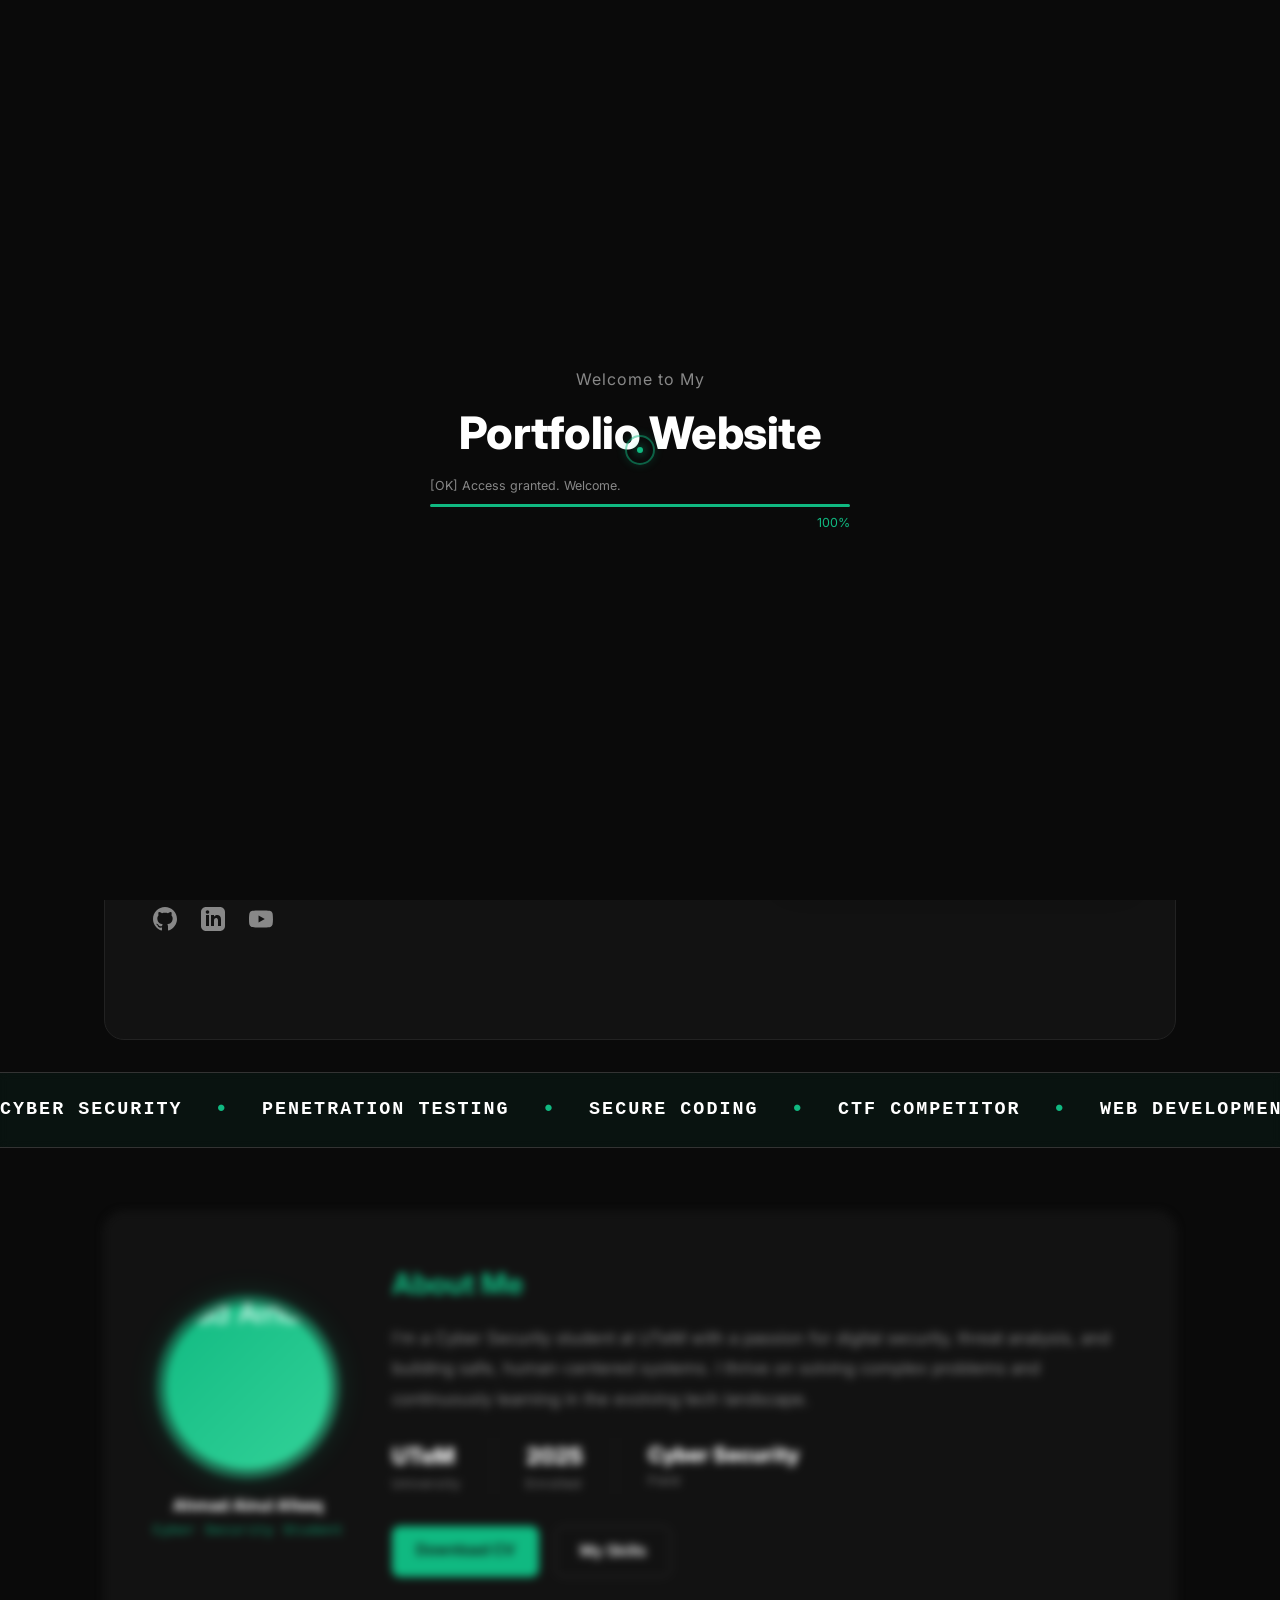
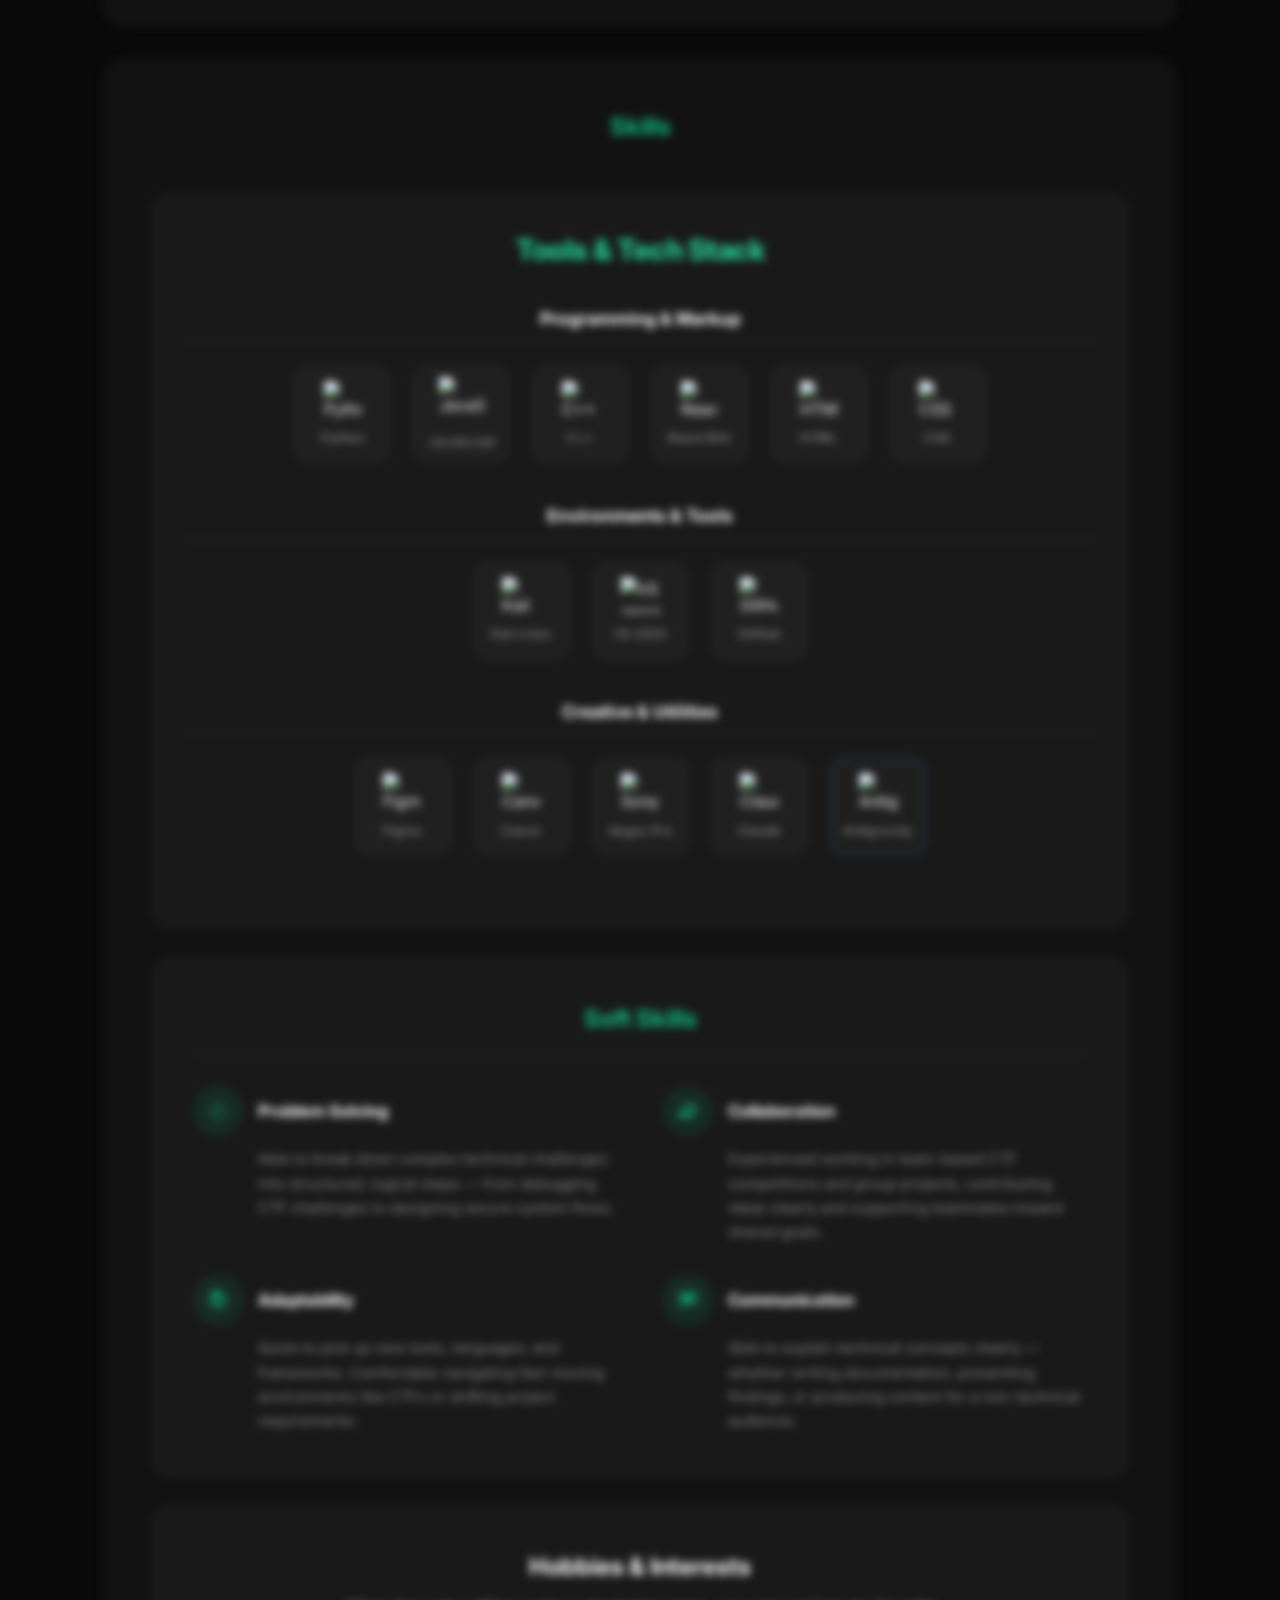
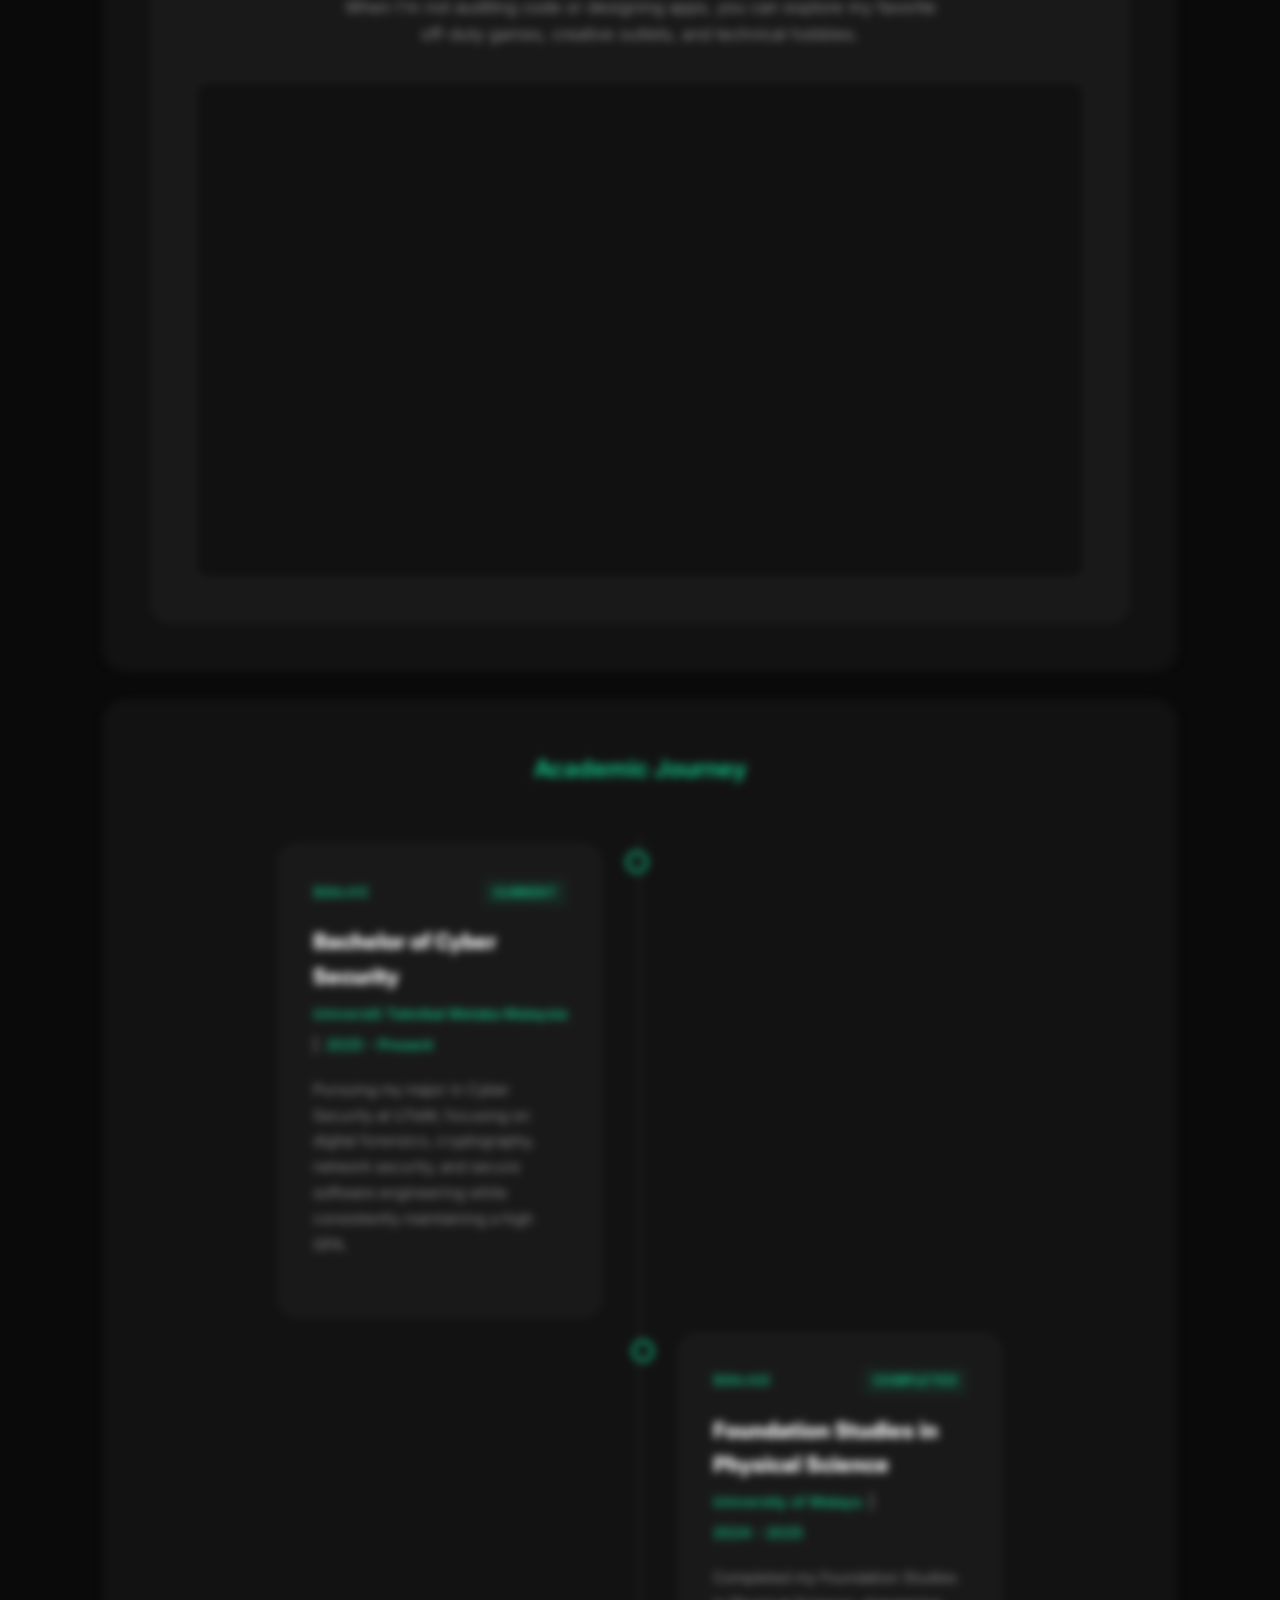
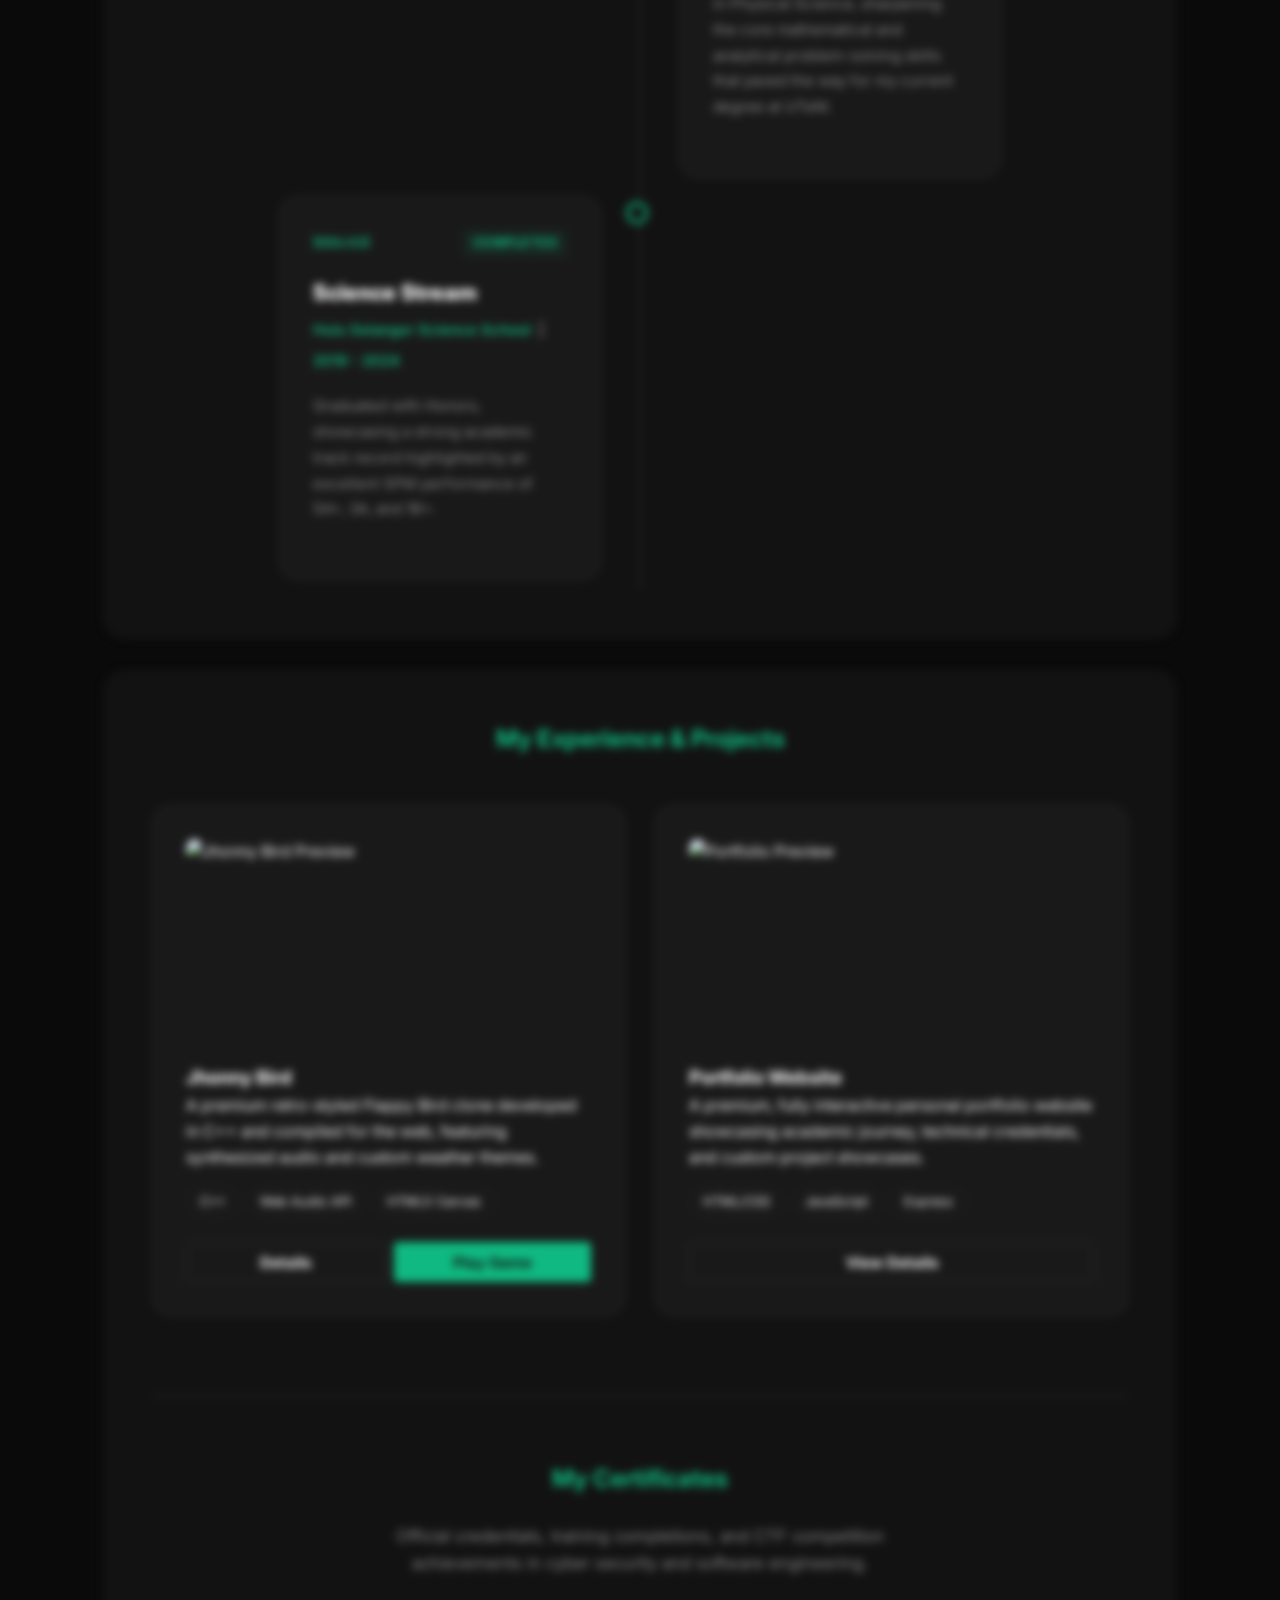
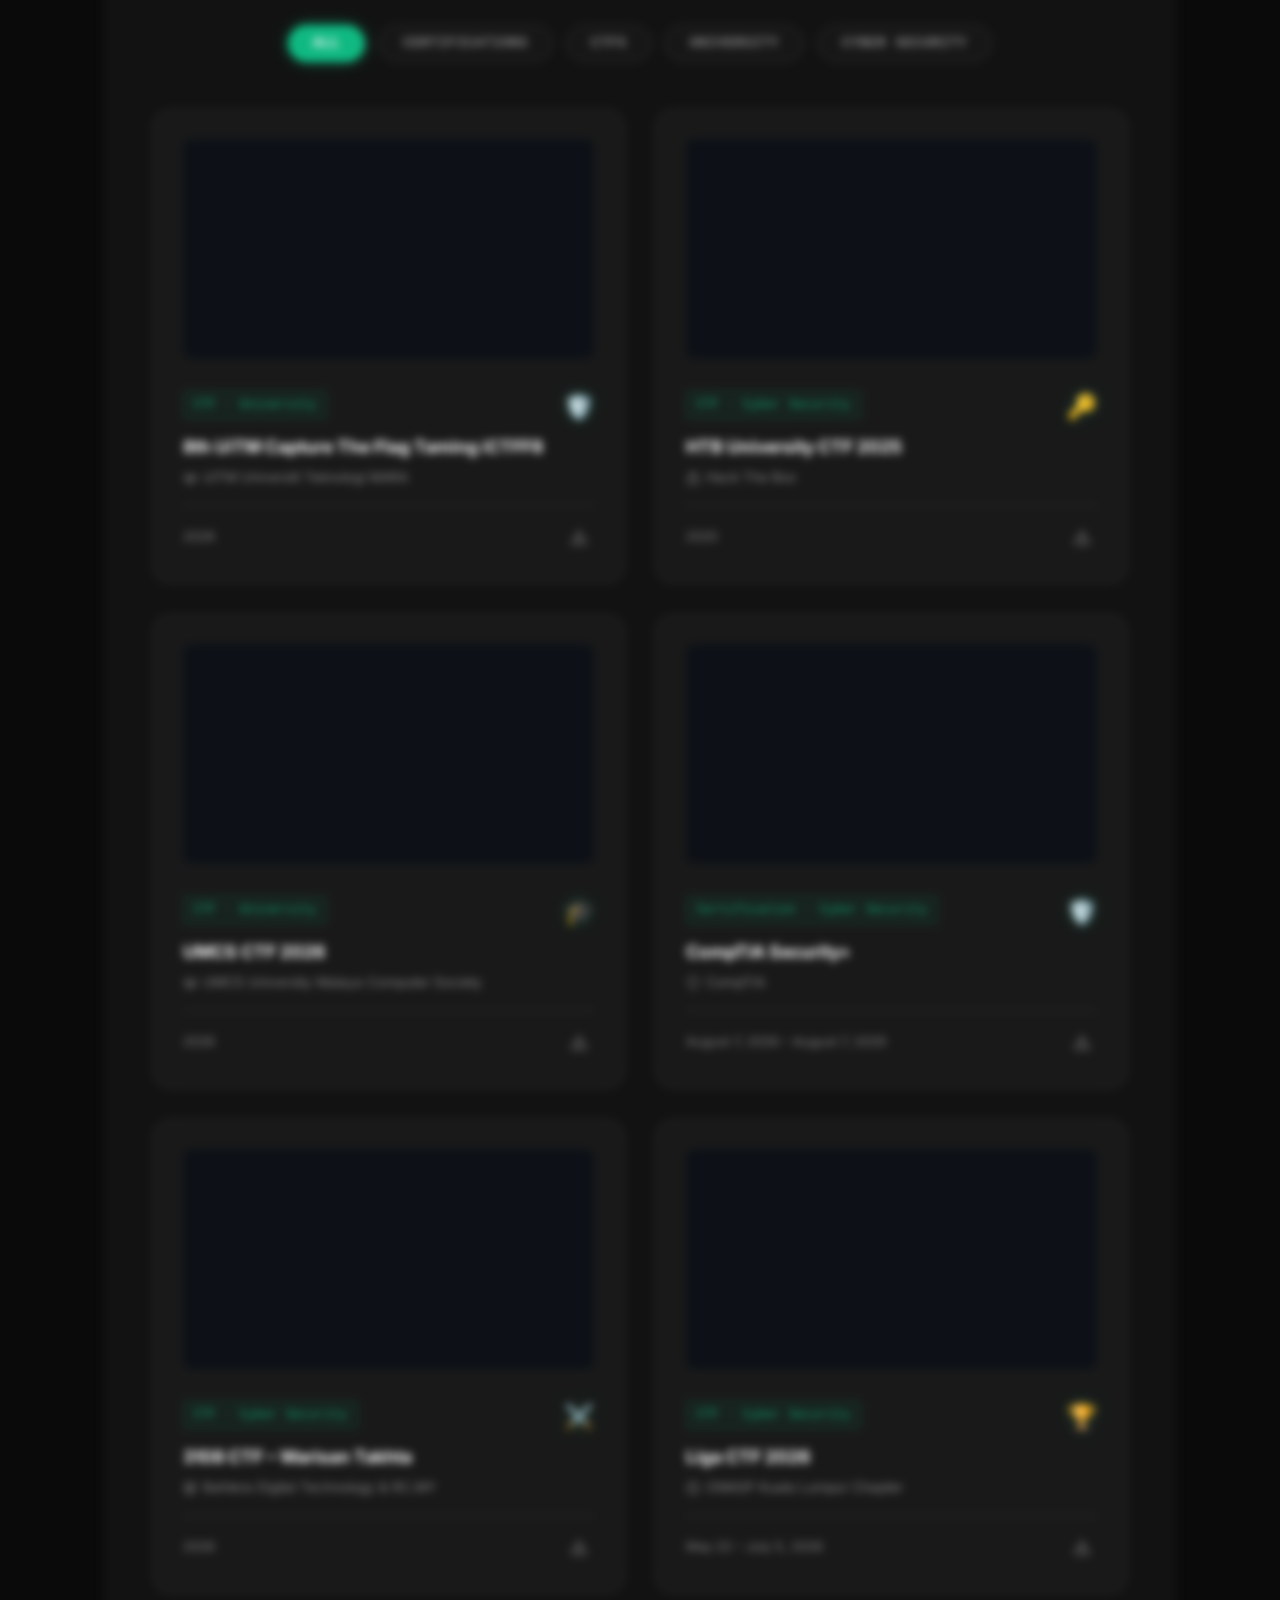
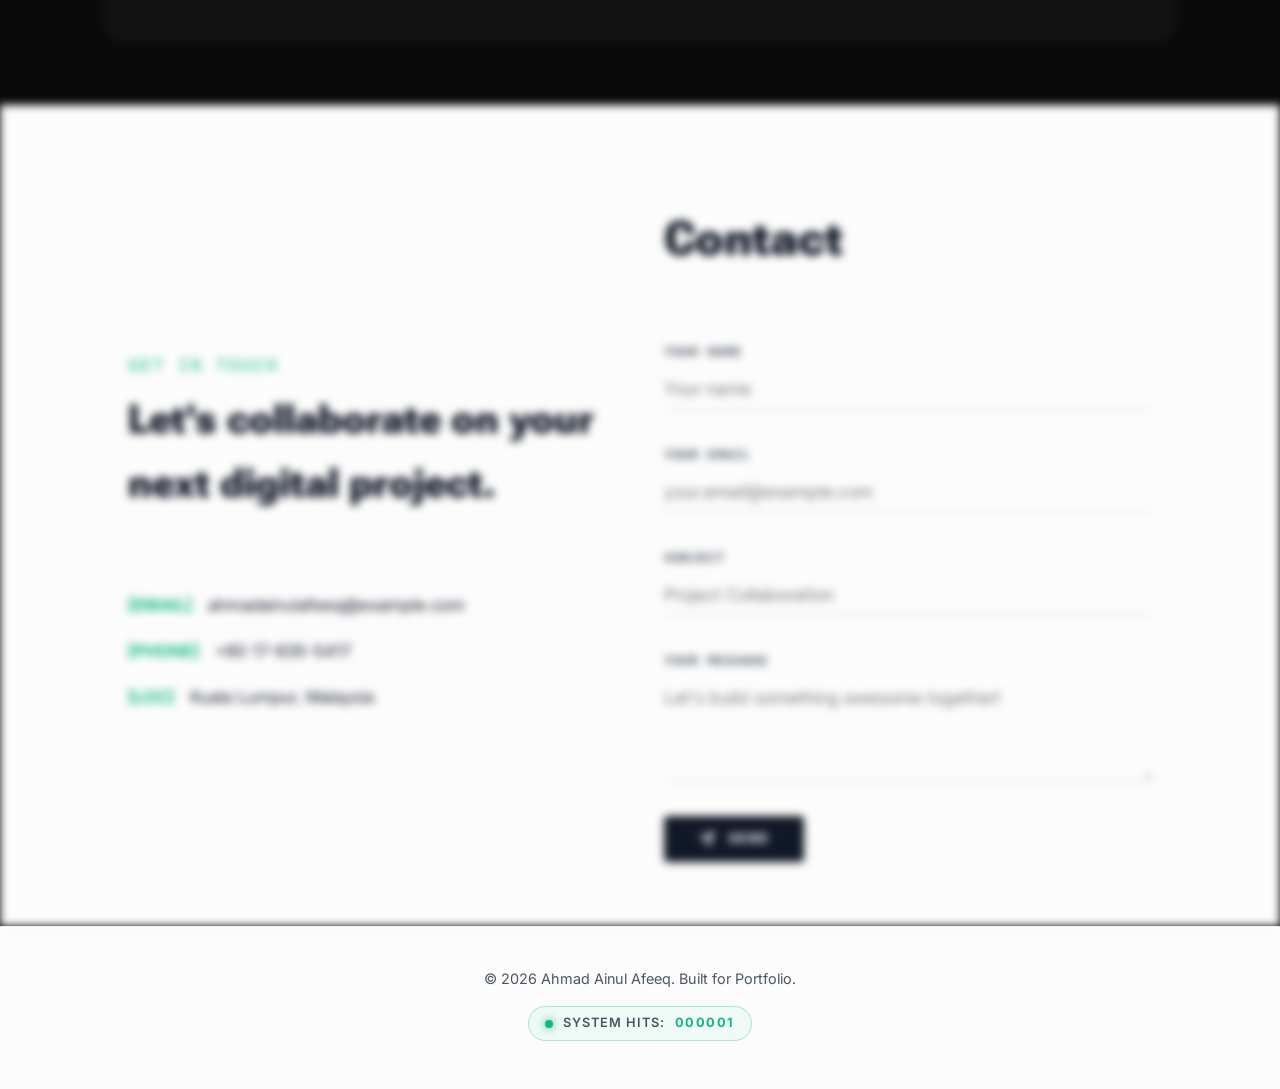
==== commit 70168725: "feat: add 3108 CTF Warisan Takhta and Liga CTF 2026 certificates" ====
--- a/public/index.html
+++ b/public/index.html
@@ -857,6 +857,101 @@
                             </div>
                         </div>
                     </div>
+
+                    <!-- Cert 5: 3108 CTF - Warisan Takhta -->
+                    <div class="glass-card cert-card" data-category="ctf cybersecurity"
+                        data-orientation="landscape" data-title="3108 CTF &ndash; Warisan Takhta"
+                        data-file="assets/documents/bahtera-siber-3108-ctf.pdf"
+                        data-description="Certificate of Participation in the 3108 CTF (Warisan Takhta) organized by Bahtera Digital Technology in partnership with RC.MY, Ask Pentest, and the Malaysia Cyber Consumer Association (MCCA). Solved real-world challenge scenarios covering web exploitation, cryptography, reverse engineering, and network security."
+                        style="display: flex; flex-direction: column; cursor: pointer;">
+
+                        <!-- Certificate Preview Window -->
+                        <div
+                            style="height: 220px; border-radius: 8px; margin-bottom: 2rem; overflow: hidden; position: relative; border: 1px solid var(--glass-border); background: #0d1117;">
+                            <canvas class="cert-canvas" data-pdf="assets/documents/bahtera-siber-3108-ctf.pdf"
+                                style="width: 100%; height: 100%; object-fit: cover; display: block;"></canvas>
+                        </div>
+
+                        <div
+                            style="display: flex; justify-content: space-between; align-items: flex-start; margin-bottom: 0.5rem;">
+                            <span class="cert-tag">CTF &middot; Cyber Security</span>
+                            <span class="cert-icon" style="font-size: 1.5rem; margin-top: -0.2rem;">⚔️</span>
+                        </div>
+
+                        <h3 style="margin-bottom: 0.5rem; font-size: 1.1rem; line-height: 1.4;">3108 CTF &ndash; Warisan Takhta</h3>
+
+                        <div class="cert-issuer" style="margin-bottom: 1rem;">
+                            <svg width="14" height="14" viewBox="0 0 24 24" fill="none" stroke="currentColor"
+                                stroke-width="2">
+                                <path d="M12 2L2 7l10 5 10-5-10-5zM2 17l10 5 10-5M2 12l10 5 10-5"></path>
+                            </svg>
+                            Bahtera Digital Technology &amp; RC.MY
+                        </div>
+
+                        <div class="cert-card-footer"
+                            style="margin-top: auto; padding-top: 1rem; border-top: 1px solid var(--border-light);">
+                            <span class="cert-date">2026</span>
+                            <div class="cert-actions">
+                                <a href="assets/documents/bahtera-siber-3108-ctf.pdf" download="bahtera-siber-3108-ctf.pdf"
+                                    class="cert-action-btn" title="Download PDF" onclick="event.stopPropagation();">
+                                    <svg width="18" height="18" viewBox="0 0 24 24" fill="none" stroke="currentColor"
+                                        stroke-width="2" stroke-linecap="round" stroke-linejoin="round">
+                                        <path d="M21 15v4a2 2 0 0 1-2 2H5a2 2 0 0 1-2-2v-4"></path>
+                                        <polyline points="7 10 12 15 17 10"></polyline>
+                                        <line x1="12" y1="15" x2="12" y2="3"></line>
+                                    </svg>
+                                </a>
+                            </div>
+                        </div>
+                    </div>
+
+                    <!-- Cert 6: Liga CTF 2026 -->
+                    <div class="glass-card cert-card" data-category="ctf cybersecurity"
+                        data-orientation="landscape" data-title="Liga CTF 2026"
+                        data-file="assets/documents/liga-ctf-2026-owasp.pdf"
+                        data-description="Certificate of Participation in Liga CTF 2026, a national-level Capture The Flag tournament hosted by OWASP Kuala Lumpur Chapter from May 22 to July 5, 2026. Competed across technical domains including OWASP Top 10 web vulnerabilities, digital forensics, binary analysis, and cloud exploitation."
+                        style="display: flex; flex-direction: column; cursor: pointer;">
+
+                        <!-- Certificate Preview Window -->
+                        <div
+                            style="height: 220px; border-radius: 8px; margin-bottom: 2rem; overflow: hidden; position: relative; border: 1px solid var(--glass-border); background: #0d1117;">
+                            <canvas class="cert-canvas" data-pdf="assets/documents/liga-ctf-2026-owasp.pdf"
+                                style="width: 100%; height: 100%; object-fit: cover; display: block;"></canvas>
+                        </div>
+
+                        <div
+                            style="display: flex; justify-content: space-between; align-items: flex-start; margin-bottom: 0.5rem;">
+                            <span class="cert-tag">CTF &middot; Cyber Security</span>
+                            <span class="cert-icon" style="font-size: 1.5rem; margin-top: -0.2rem;">🏆</span>
+                        </div>
+
+                        <h3 style="margin-bottom: 0.5rem; font-size: 1.1rem; line-height: 1.4;">Liga CTF 2026</h3>
+
+                        <div class="cert-issuer" style="margin-bottom: 1rem;">
+                            <svg width="14" height="14" viewBox="0 0 24 24" fill="none" stroke="currentColor"
+                                stroke-width="2">
+                                <circle cx="12" cy="12" r="10"></circle>
+                                <path d="M12 8v8M8 12h8"></path>
+                            </svg>
+                            OWASP Kuala Lumpur Chapter
+                        </div>
+
+                        <div class="cert-card-footer"
+                            style="margin-top: auto; padding-top: 1rem; border-top: 1px solid var(--border-light);">
+                            <span class="cert-date">May 22 &ndash; July 5, 2026</span>
+                            <div class="cert-actions">
+                                <a href="assets/documents/liga-ctf-2026-owasp.pdf" download="liga-ctf-2026-owasp.pdf"
+                                    class="cert-action-btn" title="Download PDF" onclick="event.stopPropagation();">
+                                    <svg width="18" height="18" viewBox="0 0 24 24" fill="none" stroke="currentColor"
+                                        stroke-width="2" stroke-linecap="round" stroke-linejoin="round">
+                                        <path d="M21 15v4a2 2 0 0 1-2 2H5a2 2 0 0 1-2-2v-4"></path>
+                                        <polyline points="7 10 12 15 17 10"></polyline>
+                                        <line x1="12" y1="15" x2="12" y2="3"></line>
+                                    </svg>
+                                </a>
+                            </div>
+                        </div>
+                    </div>
                 </div>
             </div>
 
